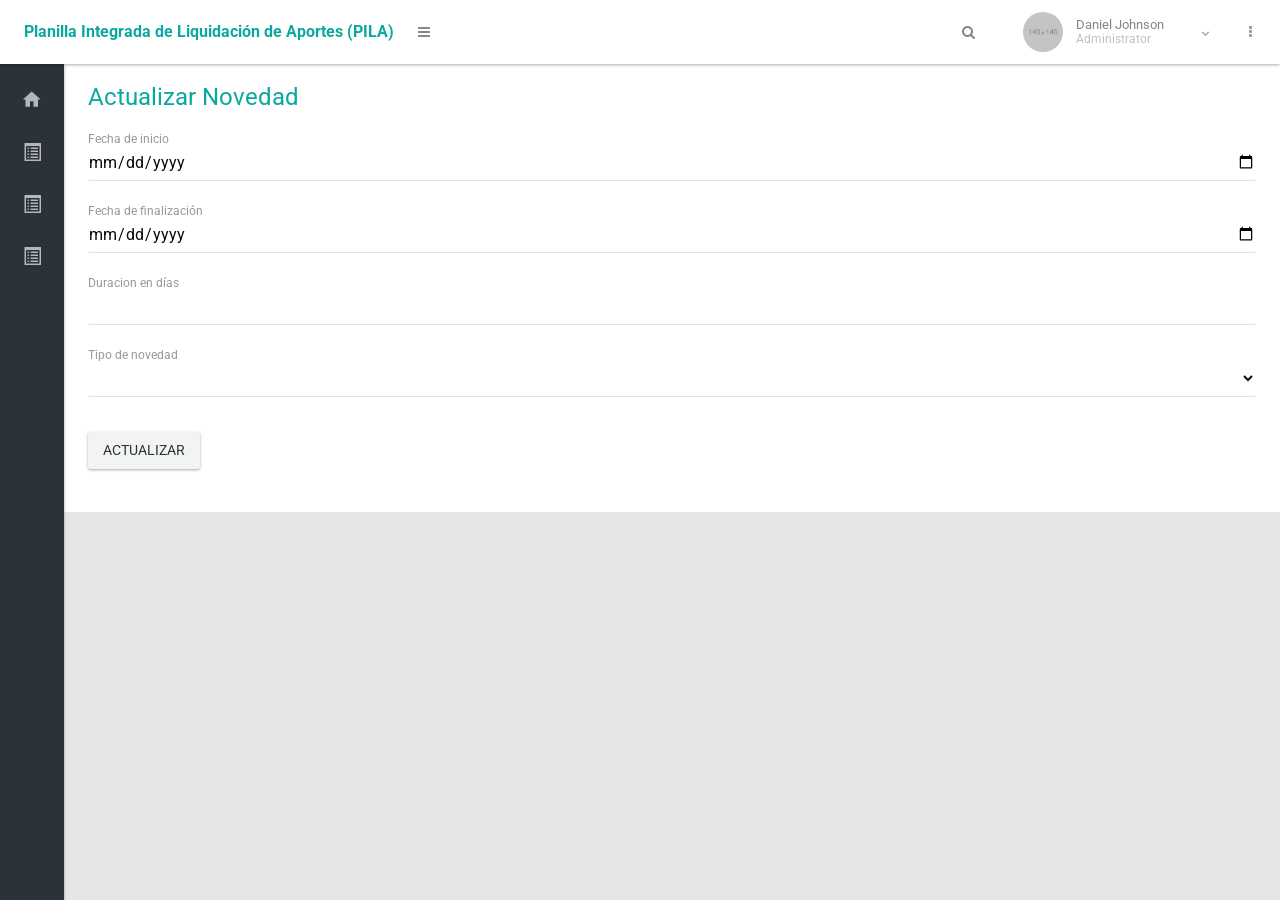
==== PilaAutomatitation/docs/html/aportante/actualizar-novedad.html @ 7c4def16 "novedades y pensionados" ====
<!DOCTYPE html>
<html lang="es">
	<head>
		<title>Planilla Integrada de Liquidación de Aportes (PILA)</title>

		<!-- BEGIN META -->
		<meta charset="utf-8">
		<meta name="viewport" content="width=device-width, initial-scale=1.0">
		<meta name="keywords" content="your,keywords">
		<meta name="description" content="Short explanation about this website">
		<!-- END META -->

		<!-- BEGIN STYLESHEETS -->
		<link href='http://fonts.googleapis.com/css?family=Roboto:300italic,400italic,300,400,500,700,900' rel='stylesheet' type='text/css'/>
		<link type="text/css" rel="stylesheet" href="../../assets/css/theme-default/bootstrap.css?1422792965" />
		<link type="text/css" rel="stylesheet" href="../../assets/css/theme-default/materialadmin.css?1425466319" />
		<link type="text/css" rel="stylesheet" href="../../assets/css/theme-default/font-awesome.min.css?1422529194" />
		<link type="text/css" rel="stylesheet" href="../../assets/css/theme-default/material-design-iconic-font.min.css?1421434286" />
		<link type="text/css" rel="stylesheet" href="../../assets/css/theme-default/libs/DataTables/jquery.dataTables.css?1423553989" />
		<link type="text/css" rel="stylesheet" href="../../assets/css/theme-default/libs/DataTables/extensions/dataTables.colVis.css?1423553990" />
		<link type="text/css" rel="stylesheet" href="../../assets/css/theme-default/libs/DataTables/extensions/dataTables.tableTools.css?1423553990" />
		<!-- END STYLESHEETS -->

		<!-- HTML5 shim and Respond.js IE8 support of HTML5 elements and media queries -->
		<!--[if lt IE 9]>
		<script type="text/javascript" src="../../assets/js/libs/utils/html5shiv.js?1403934957"></script>
		<script type="text/javascript" src="../../assets/js/libs/utils/respond.min.js?1403934956"></script>
		<![endif]-->
	</head>
	<body class="menubar-hoverable header-fixed ">

		<!-- BEGIN HEADER-->
		<header id="header" >
			<div class="headerbar">
				<!-- Brand and toggle get grouped for better mobile display -->
				<div class="headerbar-left">
					<ul class="header-nav header-nav-options">
						<li class="header-nav-brand" >
							<div class="brand-holder">
								<a href="../../../../html/dashboards/dashboard.html">
									<span class="text-lg text-bold text-primary">Planilla Integrada de Liquidación de Aportes (PILA)</span>
								</a>
							</div>
						</li>
						<li>
							<a class="btn btn-icon-toggle menubar-toggle" data-toggle="menubar" href="javascript:void(0);">
								<i class="fa fa-bars"></i>
							</a>
						</li>
					</ul>
				</div>
				<!-- Collect the nav links, forms, and other content for toggling -->
				<div class="headerbar-right">
					<ul class="header-nav header-nav-options">
						<li>
							<!-- Search form -->
							<form class="navbar-search" role="search">
								<div class="form-group">
									<input type="text" class="form-control" name="headerSearch" placeholder="Enter your keyword">
								</div>
								<button type="submit" class="btn btn-icon-toggle ink-reaction"><i class="fa fa-search"></i></button>
							</form>
						</li>
					</ul><!--end .header-nav-options -->
					<ul class="header-nav header-nav-profile">
						<li class="dropdown">
							<a href="javascript:void(0);" class="dropdown-toggle ink-reaction" data-toggle="dropdown">
								<img src="../../assets/img/avatar1.jpg?1403934956" alt="" />
								<span class="profile-info">
									Daniel Johnson
									<small>Administrator</small>
								</span>
							</a>
							<ul class="dropdown-menu animation-dock">
								<li><a href="../../html/pages/profile.html">Mi Perfil</a></li>
								<li class="divider"></li>
								<li><a href="../../html/pages/login.html"><i class="fa fa-fw fa-power-off text-danger"></i> Salir</a></li>
							</ul><!--end .dropdown-menu -->
						</li><!--end .dropdown -->
					</ul><!--end .header-nav-profile -->
					<ul class="header-nav header-nav-toggle">
						<li>
							<a class="btn btn-icon-toggle btn-default" href="#offcanvas-search" data-toggle="offcanvas" data-backdrop="false">
								<i class="fa fa-ellipsis-v"></i>
							</a>
						</li>
					</ul><!--end .header-nav-toggle -->
				</div><!--end #header-navbar-collapse -->
			</div>
		</header>
		<!-- END HEADER-->

		<!-- BEGIN BASE-->
		<div id="base">

			<!-- BEGIN OFFCANVAS LEFT -->
			<div class="offcanvas">
			</div><!--end .offcanvas-->
			<!-- END OFFCANVAS LEFT -->

			<!-- BEGIN CONTENT-->
			<div id="content">
				<section class="style-default-bright">
					<div class="section-header">
						<h2 class="text-primary">Actualizar Novedad</h2>
					</div>
					<div class="section-body">

						<form class="form">
							<div class="form-group">
								<input type="date" class="form-control" id="fechaInicio">
								<label for="regular1">Fecha de inicio</label>
							</div>
							<div class="form-group">
								<input type="date" class="form-control" id="fechaFin">
								<label for="regular1">Fecha de finalización</label>
							</div>
							<div class="form-group">
								<input type="number" class="form-control" id="duracion">
								<label for="regular1">Duracion en días</label>
							</div>
							<div class="form-group">
								<select id="select1" name="tipo" class="form-control">
									<option value="">&nbsp;</option>
									<option value="30">30</option>
									<option value="40">40</option>
									<option value="50">50</option>
									<option value="60">60</option>
									<option value="70">70</option>
								</select>
								<label for="select1">Tipo de novedad</label>
							</div>
							<div class="form-group">
								<button type="submit" class="btn btn-raised btn-default-light ink-reaction">Actualizar</button>
							</div>
						</form>

					</div><!--end .section-body -->
				</section>
			</div><!--end #content-->
			<!-- END CONTENT -->

			<!-- BEGIN MENUBAR-->
			<div id="menubar" class="menubar-inverse ">
				<div class="menubar-fixed-panel">
					<div>
						<a class="btn btn-icon-toggle btn-default menubar-toggle" data-toggle="menubar" href="javascript:void(0);">
							<i class="fa fa-bars"></i>
						</a>
					</div>
					<div class="expanded">
						<a href="../../html/dashboards/dashboard.html">
							<span class="text-lg text-bold text-primary ">Planilla Integrada de Liquidación de Aportes (PILA)</span>
						</a>
					</div>
				</div>
				<div id="menuLateral" class="menubar-scroll-panel">
					<!-- BEGIN MAIN MENU -->
					<ul id="main-menu" class="gui-controls">

						<!-- BEGIN INICIO -->
						<li>
							<a href="../../index.html" >
								<div class="gui-icon"><i class="md md-home"></i></div>
								<span class="title">Inicio</span>
							</a>
						</li><!--end /menu-li -->
						<!-- END INICIO -->

						<!-- BEGIN PENSIONADOS -->
						<li class="gui-folder">
							<a>
								<div class="gui-icon"><i class="glyphicon glyphicon-list-alt"></i></div>
								<span class="title">Pensionados</span>
							</a>
							<!--start submenu -->
							<ul>
								<li><a href="consultar-pensionado.html" ><span class="title">Consultar</span></a></li>
								<li><a href="crear-pensionado.html" ><span class="title">Crear</span></a></li>
							</ul><!--end /submenu -->
						</li><!--end /menu-li -->
						<!-- END PENSIONADOS -->

						<!-- BEGIN PENSIONADOS -->
						<li class="gui-folder">
							<a>
								<div class="gui-icon"><i class="glyphicon glyphicon-list-alt"></i></div>
								<span class="title">Novedades</span>
							</a>
							<!--start submenu -->
							<ul>
								<li><a href="consultar-novedades.html" ><span class="title">Consultar</span></a></li>
							</ul><!--end /submenu -->
						</li><!--end /menu-li -->
						<!-- END PENSIONADOS -->

						<!-- BEGIN SERVICIOS -->
						<li class="gui-folder">
							<a>
								<div class="gui-icon"><i class="glyphicon glyphicon-list-alt"></i></div>
								<span class="title">Pagar Servicios</span>
							</a>
							<!--start submenu -->
							<ul>
								<li><a href="pagar-servicios.html" ><span class="title">Pagar</span></a></li>
							</ul><!--end /submenu -->
						</li><!--end /menu-li -->
						<!-- END SERVICIOS -->

					</ul><!--end .main-menu -->
					<!-- END MAIN MENU -->

					<div class="menubar-foot-panel">
						<small class="no-linebreak hidden-folded">
							<span class="opacity-75">Copyright &copy; 2014</span> <strong>CodeCovers</strong>
						</small>
					</div>
				</div><!--end .menubar-scroll-panel-->
			</div><!--end #menubar-->
			<!-- END MENUBAR -->

			<!-- BEGIN OFFCANVAS RIGHT -->
			<div class="offcanvas">

				<!-- BEGIN OFFCANVAS SEARCH -->
				<div id="offcanvas-search" class="offcanvas-pane width-8">
					<div class="offcanvas-head">
						<header class="text-primary">Search</header>
						<div class="offcanvas-tools">
							<a class="btn btn-icon-toggle btn-default-light pull-right" data-dismiss="offcanvas">
								<i class="md md-close"></i>
							</a>
						</div>
					</div>
				</div><!--end .offcanvas-pane -->
				<!-- END OFFCANVAS SEARCH -->

			</div><!--end .offcanvas-->
			<!-- END OFFCANVAS RIGHT -->

		</div><!--end #base-->
		<!-- END BASE -->

		<!-- BEGIN JAVASCRIPT -->
		<script src="../../assets/js/libs/jquery/jquery-1.11.2.min.js"></script>
		<script src="../../assets/js/libs/jquery/jquery-migrate-1.2.1.min.js"></script>
		<script src="../../assets/js/libs/bootstrap/bootstrap.min.js"></script>
		<script src="../../assets/js/libs/spin.js/spin.min.js"></script>
		<script src="../../assets/js/libs/autosize/jquery.autosize.min.js"></script>
		<script src="../../assets/js/libs/DataTables/jquery.dataTables.min.js"></script>
		<script src="../../assets/js/libs/DataTables/extensions/ColVis/js/dataTables.colVis.min.js"></script>
		<script src="../../assets/js/libs/DataTables/extensions/TableTools/js/dataTables.tableTools.min.js"></script>
		<script src="../../assets/js/libs/nanoscroller/jquery.nanoscroller.min.js"></script>
		<script src="../../assets/js/core/source/App.js"></script>
		<script src="../../assets/js/core/source/AppNavigation.js"></script>
		<script src="../../assets/js/core/source/AppOffcanvas.js"></script>
		<script src="../../assets/js/core/source/AppCard.js"></script>
		<script src="../../assets/js/core/source/AppForm.js"></script>
		<script src="../../assets/js/core/source/AppNavSearch.js"></script>
		<script src="../../assets/js/core/source/AppVendor.js"></script>
		<script src="../../assets/js/core/demo/Demo.js"></script>
		<script src="../../assets/js/core/demo/DemoTableDynamic.js"></script>

		<script src="../../assets/js/app/util/config.js"></script>
		<script src="../../assets/js/app/util/loader.js"></script>
		<script src="../../assets/js/app/util/service.js"></script>
		<script src="../../assets/js/app/util/util.js"></script>
		<script src="../../assets/js/app/services/index.js"></script>
		<!-- END JAVASCRIPT -->

	</body>
</html>
---- PilaAutomatitation/docs/assets/css/theme-default/materialadmin.css ----
@-webkit-keyframes fadeIn {
  from {
    opacity: 0;
  }
  to {
    opacity: 1;
  }
}
@-moz-keyframes fadeIn {
  from {
    opacity: 0;
  }
  to {
    opacity: 1;
  }
}
@-o-keyframes fadeIn {
  from {
    opacity: 0;
  }
  to {
    opacity: 1;
  }
}
@-ms-keyframes fadeIn {
  from {
    opacity: 0;
  }
  to {
    opacity: 1;
  }
}
@keyframes fadeIn {
  from {
    opacity: 0;
  }
  to {
    opacity: 1;
  }
}
@-webkit-keyframes zoom-down {
  from {
    -webkit-transform-origin: top;
    -moz-transform-origin: top;
    -ms-transform-origin: top;
    transform-origin: top;
    -webkit-transform: scale(0, 0);
    -ms-transform: scale(0, 0);
    -o-transform: scale(0, 0);
    transform: scale(0, 0);
  }
  to {
    -webkit-transform: scale(1, 1);
    -ms-transform: scale(1, 1);
    -o-transform: scale(1, 1);
    transform: scale(1, 1);
  }
}
@-moz-keyframes zoom-down {
  from {
    -webkit-transform-origin: top;
    -moz-transform-origin: top;
    -ms-transform-origin: top;
    transform-origin: top;
    -webkit-transform: scale(0, 0);
    -ms-transform: scale(0, 0);
    -o-transform: scale(0, 0);
    transform: scale(0, 0);
  }
  to {
    -webkit-transform: scale(1, 1);
    -ms-transform: scale(1, 1);
    -o-transform: scale(1, 1);
    transform: scale(1, 1);
  }
}
@-o-keyframes zoom-down {
  from {
    -webkit-transform-origin: top;
    -moz-transform-origin: top;
    -ms-transform-origin: top;
    transform-origin: top;
    -webkit-transform: scale(0, 0);
    -ms-transform: scale(0, 0);
    -o-transform: scale(0, 0);
    transform: scale(0, 0);
  }
  to {
    -webkit-transform: scale(1, 1);
    -ms-transform: scale(1, 1);
    -o-transform: scale(1, 1);
    transform: scale(1, 1);
  }
}
@-ms-keyframes zoom-down {
  from {
    -webkit-transform-origin: top;
    -moz-transform-origin: top;
    -ms-transform-origin: top;
    transform-origin: top;
    -webkit-transform: scale(0, 0);
    -ms-transform: scale(0, 0);
    -o-transform: scale(0, 0);
    transform: scale(0, 0);
  }
  to {
    -webkit-transform: scale(1, 1);
    -ms-transform: scale(1, 1);
    -o-transform: scale(1, 1);
    transform: scale(1, 1);
  }
}
@keyframes zoom-down {
  from {
    -webkit-transform-origin: top;
    -moz-transform-origin: top;
    -ms-transform-origin: top;
    transform-origin: top;
    -webkit-transform: scale(0, 0);
    -ms-transform: scale(0, 0);
    -o-transform: scale(0, 0);
    transform: scale(0, 0);
  }
  to {
    -webkit-transform: scale(1, 1);
    -ms-transform: scale(1, 1);
    -o-transform: scale(1, 1);
    transform: scale(1, 1);
  }
}
@-webkit-keyframes zoom-up {
  from {
    -webkit-transform-origin: bottom;
    -moz-transform-origin: bottom;
    -ms-transform-origin: bottom;
    transform-origin: bottom;
    -webkit-transform: scale(0, 0);
    -ms-transform: scale(0, 0);
    -o-transform: scale(0, 0);
    transform: scale(0, 0);
  }
  to {
    -webkit-transform: scale(1, 1);
    -ms-transform: scale(1, 1);
    -o-transform: scale(1, 1);
    transform: scale(1, 1);
  }
}
@-moz-keyframes zoom-up {
  from {
    -webkit-transform-origin: bottom;
    -moz-transform-origin: bottom;
    -ms-transform-origin: bottom;
    transform-origin: bottom;
    -webkit-transform: scale(0, 0);
    -ms-transform: scale(0, 0);
    -o-transform: scale(0, 0);
    transform: scale(0, 0);
  }
  to {
    -webkit-transform: scale(1, 1);
    -ms-transform: scale(1, 1);
    -o-transform: scale(1, 1);
    transform: scale(1, 1);
  }
}
@-o-keyframes zoom-up {
  from {
    -webkit-transform-origin: bottom;
    -moz-transform-origin: bottom;
    -ms-transform-origin: bottom;
    transform-origin: bottom;
    -webkit-transform: scale(0, 0);
    -ms-transform: scale(0, 0);
    -o-transform: scale(0, 0);
    transform: scale(0, 0);
  }
  to {
    -webkit-transform: scale(1, 1);
    -ms-transform: scale(1, 1);
    -o-transform: scale(1, 1);
    transform: scale(1, 1);
  }
}
@-ms-keyframes zoom-up {
  from {
    -webkit-transform-origin: bottom;
    -moz-transform-origin: bottom;
    -ms-transform-origin: bottom;
    transform-origin: bottom;
    -webkit-transform: scale(0, 0);
    -ms-transform: scale(0, 0);
    -o-transform: scale(0, 0);
    transform: scale(0, 0);
  }
  to {
    -webkit-transform: scale(1, 1);
    -ms-transform: scale(1, 1);
    -o-transform: scale(1, 1);
    transform: scale(1, 1);
  }
}
@keyframes zoom-up {
  from {
    -webkit-transform-origin: bottom;
    -moz-transform-origin: bottom;
    -ms-transform-origin: bottom;
    transform-origin: bottom;
    -webkit-transform: scale(0, 0);
    -ms-transform: scale(0, 0);
    -o-transform: scale(0, 0);
    transform: scale(0, 0);
  }
  to {
    -webkit-transform: scale(1, 1);
    -ms-transform: scale(1, 1);
    -o-transform: scale(1, 1);
    transform: scale(1, 1);
  }
}
@-webkit-keyframes slide-right {
  from {
    -webkit-transform: translate(-20px, 0);
    -ms-transform: translate(-20px, 0);
    -o-transform: translate(-20px, 0);
    transform: translate(-20px, 0);
    opacity: 0;
  }
  to {
    -webkit-transform: translate(0, 0);
    -ms-transform: translate(0, 0);
    -o-transform: translate(0, 0);
    transform: translate(0, 0);
    opacity: 1;
  }
}
@-moz-keyframes slide-right {
  from {
    -webkit-transform: translate(-20px, 0);
    -ms-transform: translate(-20px, 0);
    -o-transform: translate(-20px, 0);
    transform: translate(-20px, 0);
    opacity: 0;
  }
  to {
    -webkit-transform: translate(0, 0);
    -ms-transform: translate(0, 0);
    -o-transform: translate(0, 0);
    transform: translate(0, 0);
    opacity: 1;
  }
}
@-o-keyframes slide-right {
  from {
    -webkit-transform: translate(-20px, 0);
    -ms-transform: translate(-20px, 0);
    -o-transform: translate(-20px, 0);
    transform: translate(-20px, 0);
    opacity: 0;
  }
  to {
    -webkit-transform: translate(0, 0);
    -ms-transform: translate(0, 0);
    -o-transform: translate(0, 0);
    transform: translate(0, 0);
    opacity: 1;
  }
}
@-ms-keyframes slide-right {
  from {
    -webkit-transform: translate(-20px, 0);
    -ms-transform: translate(-20px, 0);
    -o-transform: translate(-20px, 0);
    transform: translate(-20px, 0);
    opacity: 0;
  }
  to {
    -webkit-transform: translate(0, 0);
    -ms-transform: translate(0, 0);
    -o-transform: translate(0, 0);
    transform: translate(0, 0);
    opacity: 1;
  }
}
@keyframes slide-right {
  from {
    -webkit-transform: translate(-20px, 0);
    -ms-transform: translate(-20px, 0);
    -o-transform: translate(-20px, 0);
    transform: translate(-20px, 0);
    opacity: 0;
  }
  to {
    -webkit-transform: translate(0, 0);
    -ms-transform: translate(0, 0);
    -o-transform: translate(0, 0);
    transform: translate(0, 0);
    opacity: 1;
  }
}
@-webkit-keyframes slide-left {
  from {
    -webkit-transform: translate(20px, 0);
    -ms-transform: translate(20px, 0);
    -o-transform: translate(20px, 0);
    transform: translate(20px, 0);
    opacity: 0;
  }
  to {
    -webkit-transform: translate(0, 0);
    -ms-transform: translate(0, 0);
    -o-transform: translate(0, 0);
    transform: translate(0, 0);
    opacity: 1;
  }
}
@-moz-keyframes slide-left {
  from {
    -webkit-transform: translate(20px, 0);
    -ms-transform: translate(20px, 0);
    -o-transform: translate(20px, 0);
    transform: translate(20px, 0);
    opacity: 0;
  }
  to {
    -webkit-transform: translate(0, 0);
    -ms-transform: translate(0, 0);
    -o-transform: translate(0, 0);
    transform: translate(0, 0);
    opacity: 1;
  }
}
@-o-keyframes slide-left {
  from {
    -webkit-transform: translate(20px, 0);
    -ms-transform: translate(20px, 0);
    -o-transform: translate(20px, 0);
    transform: translate(20px, 0);
    opacity: 0;
  }
  to {
    -webkit-transform: translate(0, 0);
    -ms-transform: translate(0, 0);
    -o-transform: translate(0, 0);
    transform: translate(0, 0);
    opacity: 1;
  }
}
@-ms-keyframes slide-left {
  from {
    -webkit-transform: translate(20px, 0);
    -ms-transform: translate(20px, 0);
    -o-transform: translate(20px, 0);
    transform: translate(20px, 0);
    opacity: 0;
  }
  to {
    -webkit-transform: translate(0, 0);
    -ms-transform: translate(0, 0);
    -o-transform: translate(0, 0);
    transform: translate(0, 0);
    opacity: 1;
  }
}
@keyframes slide-left {
  from {
    -webkit-transform: translate(20px, 0);
    -ms-transform: translate(20px, 0);
    -o-transform: translate(20px, 0);
    transform: translate(20px, 0);
    opacity: 0;
  }
  to {
    -webkit-transform: translate(0, 0);
    -ms-transform: translate(0, 0);
    -o-transform: translate(0, 0);
    transform: translate(0, 0);
    opacity: 1;
  }
}
@-webkit-keyframes slide-down {
  from {
    -webkit-transform: translate(0, -20px);
    -ms-transform: translate(0, -20px);
    -o-transform: translate(0, -20px);
    transform: translate(0, -20px);
    opacity: 0;
  }
  to {
    -webkit-transform: translate(0, 0);
    -ms-transform: translate(0, 0);
    -o-transform: translate(0, 0);
    transform: translate(0, 0);
    opacity: 1;
  }
}
@-moz-keyframes slide-down {
  from {
    -webkit-transform: translate(0, -20px);
    -ms-transform: translate(0, -20px);
    -o-transform: translate(0, -20px);
    transform: translate(0, -20px);
    opacity: 0;
  }
  to {
    -webkit-transform: translate(0, 0);
    -ms-transform: translate(0, 0);
    -o-transform: translate(0, 0);
    transform: translate(0, 0);
    opacity: 1;
  }
}
@-o-keyframes slide-down {
  from {
    -webkit-transform: translate(0, -20px);
    -ms-transform: translate(0, -20px);
    -o-transform: translate(0, -20px);
    transform: translate(0, -20px);
    opacity: 0;
  }
  to {
    -webkit-transform: translate(0, 0);
    -ms-transform: translate(0, 0);
    -o-transform: translate(0, 0);
    transform: translate(0, 0);
    opacity: 1;
  }
}
@-ms-keyframes slide-down {
  from {
    -webkit-transform: translate(0, -20px);
    -ms-transform: translate(0, -20px);
    -o-transform: translate(0, -20px);
    transform: translate(0, -20px);
    opacity: 0;
  }
  to {
    -webkit-transform: translate(0, 0);
    -ms-transform: translate(0, 0);
    -o-transform: translate(0, 0);
    transform: translate(0, 0);
    opacity: 1;
  }
}
@keyframes slide-down {
  from {
    -webkit-transform: translate(0, -20px);
    -ms-transform: translate(0, -20px);
    -o-transform: translate(0, -20px);
    transform: translate(0, -20px);
    opacity: 0;
  }
  to {
    -webkit-transform: translate(0, 0);
    -ms-transform: translate(0, 0);
    -o-transform: translate(0, 0);
    transform: translate(0, 0);
    opacity: 1;
  }
}
@-webkit-keyframes slide-up {
  from {
    -webkit-transform: translate(0, 20px);
    -ms-transform: translate(0, 20px);
    -o-transform: translate(0, 20px);
    transform: translate(0, 20px);
    opacity: 0;
  }
  to {
    -webkit-transform: translate(0, 0);
    -ms-transform: translate(0, 0);
    -o-transform: translate(0, 0);
    transform: translate(0, 0);
    opacity: 1;
  }
}
@-moz-keyframes slide-up {
  from {
    -webkit-transform: translate(0, 20px);
    -ms-transform: translate(0, 20px);
    -o-transform: translate(0, 20px);
    transform: translate(0, 20px);
    opacity: 0;
  }
  to {
    -webkit-transform: translate(0, 0);
    -ms-transform: translate(0, 0);
    -o-transform: translate(0, 0);
    transform: translate(0, 0);
    opacity: 1;
  }
}
@-o-keyframes slide-up {
  from {
    -webkit-transform: translate(0, 20px);
    -ms-transform: translate(0, 20px);
    -o-transform: translate(0, 20px);
    transform: translate(0, 20px);
    opacity: 0;
  }
  to {
    -webkit-transform: translate(0, 0);
    -ms-transform: translate(0, 0);
    -o-transform: translate(0, 0);
    transform: translate(0, 0);
    opacity: 1;
  }
}
@-ms-keyframes slide-up {
  from {
    -webkit-transform: translate(0, 20px);
    -ms-transform: translate(0, 20px);
    -o-transform: translate(0, 20px);
    transform: translate(0, 20px);
    opacity: 0;
  }
  to {
    -webkit-transform: translate(0, 0);
    -ms-transform: translate(0, 0);
    -o-transform: translate(0, 0);
    transform: translate(0, 0);
    opacity: 1;
  }
}
@keyframes slide-up {
  from {
    -webkit-transform: translate(0, 20px);
    -ms-transform: translate(0, 20px);
    -o-transform: translate(0, 20px);
    transform: translate(0, 20px);
    opacity: 0;
  }
  to {
    -webkit-transform: translate(0, 0);
    -ms-transform: translate(0, 0);
    -o-transform: translate(0, 0);
    transform: translate(0, 0);
    opacity: 1;
  }
}
html,
body,
.full-height {
  height: 100%;
}
body {
  background: #e5e6e6;
  background-size: 100% 100%;
  color: #313534;
  -ms-overflow-style: scrollbar;
}
.container {
  padding: 0;
}
a {
  color: inherit;
  text-decoration: none;
}
a:hover,
a:focus {
  color: inherit;
}
hr {
  border-top-color: rgba(12, 12, 12, 0.12);
}
hr.ruler-lg {
  margin: 8px 0;
}
hr.ruler-xl {
  margin: 24px 0;
}
hr.ruler-xxl {
  margin: 56px 0;
}
.img-backdrop {
  position: absolute;
  left: 0;
  right: 0;
  top: 0;
  bottom: 0;
  background-repeat: no-repeat;
  background-size: cover;
  background-position: center;
}
.img-backdrop img {
  display: block;
  min-width: 100%;
  min-height: 100%;
  height: auto;
}
.img-rounded {
  border-radius: 4px;
}
.doc-section {
  margin-bottom: 80px;
}
.doc-section.doc-lead {
  margin-bottom: 20px;
}
.doc-section h3 {
  margin-top: 20px;
}
.doc-section h4 {
  margin-top: 17px;
}
.doc-section h5 {
  margin-top: 15px;
}
.fuelphp-dump {
  position: fixed;
  z-index: 999;
  right: 0;
  bottom: 0;
}
.hbox-sm,
.hbox-md,
.hbox-lg {
  padding: 0;
}
.hbox-sm .hbox-column,
.hbox-md .hbox-column,
.hbox-lg .hbox-column {
  display: block;
  vertical-align: top;
}
.hbox-sm .hbox-column.v-top,
.hbox-md .hbox-column.v-top,
.hbox-lg .hbox-column.v-top {
  vertical-align: top;
}
.hbox-sm .hbox-column.v-middle,
.hbox-md .hbox-column.v-middle,
.hbox-lg .hbox-column.v-middle {
  vertical-align: middle;
}
.hbox-sm .hbox-column.v-bottom,
.hbox-md .hbox-column.v-bottom,
.hbox-lg .hbox-column.v-bottom {
  vertical-align: bottom;
}
.hbox-xs {
  display: table;
  table-layout: fixed;
  padding: 0;
}
.hbox-xs .hbox-column {
  display: table-cell;
}
@media (min-width: 769px) {
  .hbox-sm {
    display: table;
    table-layout: fixed;
  }
  .hbox-sm .hbox-column {
    float: none;
    display: table-cell;
  }
}
@media (min-width: 992px) {
  .hbox-md {
    float: none;
    display: table;
    table-layout: fixed;
  }
  .hbox-md .hbox-column {
    float: none;
    display: table-cell;
  }
}
@media (min-width: 1200px) {
  .hbox-lg {
    display: table;
    table-layout: fixed;
  }
  .hbox-lg .hbox-column {
    float: none;
    display: table-cell;
  }
}
.v-top,
.v-inline-top {
  float: none!important;
  display: table-cell;
  vertical-align: top;
}
.v-middle,
.v-inline-middle {
  float: none!important;
  display: table-cell;
  vertical-align: middle;
}
.v-bottom,
.v-inline-bottom {
  float: none!important;
  display: table-cell;
  vertical-align: bottom;
}
.v-inline-top,
.v-inline-middle,
.v-inline-bottom {
  display: inline-block;
}
.card-tiles .hbox-column {
  padding: 20px;
}
.text-light {
  font-weight: 300;
}
.text-normal {
  font-weight: 400;
}
.text-medium,
strong {
  font-weight: 500;
}
.text-bold {
  font-weight: 700;
}
.text-ultra-bold {
  font-weight: 900;
}
h1 > strong,
h2 > strong,
h3 > strong,
h4 > strong,
h5 > strong,
h6 > strong {
  font-weight: 700;
}
h3,
h4,
h5,
h6 {
  font-weight: 500;
}
.text-display-lines {
  line-height: 1.1;
}
.text-display-lines span,
.text-display-lines p,
.text-display-lines h1,
.text-display-lines h2,
.text-display-lines h3,
.text-display-lines h4,
.text-display-lines h5,
.text-display-lines h6 {
  position: relative;
}
.text-display-lines span:before,
.text-display-lines p:before,
.text-display-lines h1:before,
.text-display-lines h2:before,
.text-display-lines h3:before,
.text-display-lines h4:before,
.text-display-lines h5:before,
.text-display-lines h6:before,
.text-display-lines span:after,
.text-display-lines p:after,
.text-display-lines h1:after,
.text-display-lines h2:after,
.text-display-lines h3:after,
.text-display-lines h4:after,
.text-display-lines h5:after,
.text-display-lines h6:after {
  content: '';
  position: absolute;
  display: block;
  height: 1px;
  width: 100%;
  background: #ff00cc;
}
.text-display-lines span:before,
.text-display-lines p:before,
.text-display-lines h1:before,
.text-display-lines h2:before,
.text-display-lines h3:before,
.text-display-lines h4:before,
.text-display-lines h5:before,
.text-display-lines h6:before {
  top: 0;
}
.text-display-lines span:after,
.text-display-lines p:after,
.text-display-lines h1:after,
.text-display-lines h2:after,
.text-display-lines h3:after,
.text-display-lines h4:after,
.text-display-lines h5:after,
.text-display-lines h6:after {
  bottom: 0;
}
.text-xs {
  font-size: 75%;
}
.text-sm {
  font-size: 85%;
}
.text-lg {
  font-size: 125%;
}
.text-xl {
  font-size: 180%;
}
.text-xxl {
  font-size: 225%;
}
.text-xxxl {
  font-size: 330%;
}
.text-xxxxl {
  font-size: 500%;
}
p {
  letter-spacing: 0.1px;
}
.text-columns-2 {
  -webkit-column-count: 2;
  -moz-column-count: 2;
  column-count: 2;
  -webkit-column-gap: 24px;
  -moz-column-gap: 24px;
  column-gap: 24px;
}
.text-columns-3 {
  -webkit-column-count: 3;
  -moz-column-count: 3;
  column-count: 3;
  -webkit-column-gap: 24px;
  -moz-column-gap: 24px;
  column-gap: 24px;
}
.text-columns-4 {
  -webkit-column-count: 4;
  -moz-column-count: 4;
  column-count: 4;
  -webkit-column-gap: 24px;
  -moz-column-gap: 24px;
  column-gap: 24px;
}
.text-columns-sm {
  -webkit-column-count: 4;
  -moz-column-count: 4;
  column-count: 4;
  -webkit-column-gap: 24px;
  -moz-column-gap: 24px;
  column-gap: 24px;
}
.text-columns {
  -webkit-column-count: 3;
  -moz-column-count: 3;
  column-count: 3;
  -webkit-column-gap: 24px;
  -moz-column-gap: 24px;
  column-gap: 24px;
}
.text-columns-lg {
  -webkit-column-count: 2;
  -moz-column-count: 2;
  column-count: 2;
  -webkit-column-gap: 24px;
  -moz-column-gap: 24px;
  column-gap: 24px;
}
@media (max-width: 992px) {
  .text-columns-sm {
    -webkit-column-count: 3;
    -moz-column-count: 3;
    column-count: 3;
    -webkit-column-gap: 24px;
    -moz-column-gap: 24px;
    column-gap: 24px;
  }
  .text-columns {
    -webkit-column-count: 2;
    -moz-column-count: 2;
    column-count: 2;
    -webkit-column-gap: 24px;
    -moz-column-gap: 24px;
    column-gap: 24px;
  }
  .text-columns-lg {
    -webkit-column-count: 1;
    -moz-column-count: 1;
    column-count: 1;
    -webkit-column-gap: 24px;
    -moz-column-gap: 24px;
    column-gap: 24px;
  }
}
@media (max-width: 769px) {
  .text-columns-sm {
    -webkit-column-count: 2;
    -moz-column-count: 2;
    column-count: 2;
    -webkit-column-gap: 24px;
    -moz-column-gap: 24px;
    column-gap: 24px;
  }
  .text-columns {
    -webkit-column-count: 1;
    -moz-column-count: 1;
    column-count: 1;
    -webkit-column-gap: 24px;
    -moz-column-gap: 24px;
    column-gap: 24px;
  }
  .text-columns-lg {
    -webkit-column-count: 1;
    -moz-column-count: 1;
    column-count: 1;
    -webkit-column-gap: 24px;
    -moz-column-gap: 24px;
    column-gap: 24px;
  }
}
@media (max-width: 480px) {
  .text-columns-sm {
    -webkit-column-count: 1;
    -moz-column-count: 1;
    column-count: 1;
    -webkit-column-gap: 24px;
    -moz-column-gap: 24px;
    column-gap: 24px;
  }
  .text-columns {
    -webkit-column-count: 1;
    -moz-column-count: 1;
    column-count: 1;
    -webkit-column-gap: 24px;
    -moz-column-gap: 24px;
    column-gap: 24px;
  }
  .text-columns-lg {
    -webkit-column-count: 1;
    -moz-column-count: 1;
    column-count: 1;
    -webkit-column-gap: 24px;
    -moz-column-gap: 24px;
    column-gap: 24px;
  }
}
.line-height-normal {
  line-height: 1.846153846;
}
.line-height-lg {
  line-height: 2.146153846;
}
.line-height-xl {
  line-height: 2.396153846;
}
.line-height-xxl {
  line-height: 2.746153846;
}
.text-caption {
  display: block;
  margin-bottom: 29px;
  font-size: 12px;
}
.card ~ .text-caption,
.panel-group ~ .text-caption {
  margin-top: -15px;
}
.no-linebreak {
  white-space: nowrap;
}
.text-shadow {
  text-shadow: 0 1px 2px #000000;
}
blockquote small {
  color: inherit;
  opacity: .7;
}
article img.pull-right,
p img.pull-right {
  margin-left: 10px;
  margin-bottom: 2px;
}
article img.pull-left,
p img.pull-left {
  margin-right: 10px;
  margin-bottom: 2px;
}
ul,
ol {
  padding-left: 16px;
}
ul.list-divided li,
ol.list-divided li {
  margin-top: 16px;
}
ul.list-divided li:first-child,
ol.list-divided li:first-child {
  margin-top: 0;
}
ol {
  list-style-position: inside;
  padding-left: 0;
}
.page-header {
  border-bottom-color: rgba(0, 0, 0, 0.3);
}
.page-header.no-border {
  border: none;
  margin-bottom: 10px;
  padding-bottom: 0;
}
.text-divider {
  display: table;
  width: 100%;
  margin: 13px 0 20px 0;
  opacity: 0.5;
}
.text-divider span {
  display: table-cell;
  padding: 0 10px;
  position: relative;
  bottom: -7px;
  white-space: nowrap;
}
.text-divider:before,
.text-divider:after {
  content: '';
  width: 50%;
  display: table-cell;
  border-bottom: 1px solid rgba(12, 12, 12, 0.3);
}
.dl-horizontal.dl-icon dd {
  margin-bottom: 15px;
}
@media (min-width: 769px) {
  .dl-horizontal.dl-icon dt {
    width: 30px;
    text-align: left;
    padding-top: 5px;
  }
  .dl-horizontal.dl-icon dd {
    margin-left: 35px;
  }
}
.dl-horizontal dd.full-width {
  margin-left: 0;
}
.text-default-bright {
  color: #ffffff;
}
a.text-default-bright:hover {
  color: #e6e6e6;
}
.text-default-light {
  color: #969c9c;
}
a.text-default-light:hover {
  color: #7c8383;
}
.text-default {
  color: #313534;
}
a.text-default:hover {
  color: #191a1a;
}
.text-default-dark {
  color: #20252b;
}
a.text-default-dark:hover {
  color: #0a0c0e;
}
.text-primary-bright {
  color: #caf0ee;
}
a.text-primary-bright:hover {
  color: #a2e5e1;
}
.text-primary-light {
  color: #7dd8d2;
}
a.text-primary-light:hover {
  color: #56cdc5;
}
.text-primary {
  color: #0aa89e;
}
a.text-primary:hover {
  color: #077871;
}
.text-primary-dark {
  color: #066265;
}
a.text-primary-dark:hover {
  color: #033334;
}
.text-accent-bright {
  color: #e9c9ef;
}
a.text-accent-bright:hover {
  color: #d9a1e3;
}
.text-accent-light {
  color: #c77bd4;
}
a.text-accent-light:hover {
  color: #b755c8;
}
.text-accent {
  color: #9c27b0;
}
a.text-accent:hover {
  color: #771e86;
}
.text-accent-dark {
  color: #681a7f;
}
a.text-accent-dark:hover {
  color: #461155;
}
.text-info {
  color: #2196f3;
}
a.text-info:hover {
  color: #0c7cd5;
}
.text-warning {
  color: #ff9800;
}
a.text-warning:hover {
  color: #cc7a00;
}
.text-danger {
  color: #f44336;
}
a.text-danger:hover {
  color: #ea1c0d;
}
.text-success {
  color: #4caf50;
}
a.text-success:hover {
  color: #3d8b40;
}
#base {
  overflow: hidden;
  padding-left: 64px;
  width: 100%;
  min-height: 100%;
}
#base > .backdrop {
  position: fixed;
  z-index: 1031;
  left: 0;
  right: 0;
  top: 0;
  bottom: 0;
  display: block;
  background-color: rgba(12, 12, 12, 0.33);
}
#base.hide-backdrop > .backdrop {
  display: none;
  position: relative;
}
#content {
  position: relative;
  width: 100%;
  left: 0;
  padding-top: 64px;
}
@media (min-width: 1200px) {
  .menubar-pin #base {
    padding-left: 240px;
  }
}
@media (min-width: 769px) {
  .full-content #base,
  .full-content #content {
    height: 100%;
  }
}
@media (max-width: 768px) {
  #base {
    padding-left: 0;
    padding-right: 0;
  }
}
#header {
  position: absolute;
  left: 0;
  right: 0;
  height: 64px;
  z-index: 1005;
  background: #ffffff;
  color: rgba(49, 53, 52, 0.6);
  -webkit-box-shadow: 0 1px 3px 0 rgba(0, 0, 0, 0.33);
  box-shadow: 0 1px 3px 0 rgba(0, 0, 0, 0.33);
}
.header-fixed #header {
  position: fixed;
}
.no-sidebar #header {
  right: 12px;
}
.headerbar {
  position: relative;
  min-height: 64px;
}
.headerbar:before,
.headerbar:after {
  content: " ";
  display: table;
}
.headerbar:after {
  clear: both;
}
.headerbar .navbar-devider {
  display: block;
  width: 20px;
  height: 5px;
}
.headerbar-left {
  position: absolute;
}
.headerbar-left a {
  float: left;
}
.headerbar-left .header-nav {
  margin-left: 24px;
}
.headerbar-right {
  float: right;
}
.headerbar-right .header-nav {
  display: inline-block;
  float: left;
}
.headerbar-right .dropdown-menu {
  left: auto;
  right: 0;
}
.headerbar-right .header-nav-toggle {
  margin-left: 0;
}
.header-nav {
  margin: 0 12px;
  padding-left: 0;
  list-style: none;
}
.header-nav > li {
  position: relative;
  display: block;
  padding: 14px 0 14px 12px;
  float: left;
}
.header-nav > li:first-child {
  padding-left: 0;
}
.header-nav > li > a {
  position: relative;
  display: block;
}
.header-nav > li > a:hover,
.header-nav > li > a:focus {
  text-decoration: none;
  background-color: rgba(12, 12, 12, 0.07);
}
.header-nav > li.disabled > a {
  color: #969c9c;
}
.header-nav > li.disabled > a:hover,
.header-nav > li.disabled > a:focus {
  color: #969c9c;
  text-decoration: none;
  background-color: transparent;
  cursor: not-allowed;
}
.header-nav .open > a,
.header-nav .open > a:hover,
.header-nav .open > a:focus {
  background-color: #e5e6e6;
  border-color: #0aa89e;
}
.header-nav > li > a > img {
  max-width: none;
}
.header-nav .btn-icon-toggle:hover {
  background-color: rgba(12, 12, 12, 0.07);
}
.header-nav .navbar-search {
  float: right;
}
.header-nav .header-nav-brand {
  display: inline-table;
  padding: 0;
  height: 64px;
}
.header-nav .header-nav-brand .brand-holder {
  display: table-cell;
  vertical-align: middle;
}
.header-nav .header-nav-brand a {
  text-decoration: none;
}
.header-nav .header-nav-brand img {
  max-height: 48px;
}
.header-nav-profile .dropdown {
  padding: 0;
}
.header-nav-profile .dropdown > a {
  position: relative;
  min-height: 64px;
  min-width: 210px;
  padding: 12px;
  border-left: 1px solid transparent;
  border-right: 1px solid transparent;
}
.header-nav-profile .dropdown > a:after {
  content: "\f107";
  position: absolute;
  *margin-right: .3em;
  right: 10px;
  top: 22px;
  font-family: FontAwesome;
  font-weight: normal;
  font-style: normal;
  text-decoration: inherit;
  -webkit-font-smoothing: antialiased;
}
.header-nav-profile .dropdown > a .ink {
  background-color: rgba(83, 88, 88, 0.15);
}
.header-nav-profile .dropdown img {
  width: 40px;
  height: 40px;
  border-radius: 40px;
}
.header-nav-profile .dropdown .profile-info {
  display: inline-block;
  vertical-align: middle;
  padding: 0 20px 0 10px;
  line-height: 15px;
}
.header-nav-profile .dropdown .profile-info small {
  display: block;
  opacity: 0.5;
}
.header-nav-profile .dropdown .dropdown-menu {
  min-width: 100%;
}
.header-nav-profile .dropdown.open {
  color: #313534;
}
.header-nav-profile .dropdown.open > a {
  margin-top: 6px;
  padding: 6px 12px 12px 12px;
  min-height: 58px;
  background-color: #ffffff;
  border-color: rgba(255, 255, 255, 0.9);
  -webkit-box-shadow: 0 1px 3px 0 rgba(0, 0, 0, 0.33);
  box-shadow: 0 1px 3px 0 rgba(0, 0, 0, 0.33);
}
.header-nav-profile .dropdown.open > a:after {
  top: 16px;
  -webkit-transform: rotate(180deg);
  -ms-transform: rotate(180deg);
  -o-transform: rotate(180deg);
  transform: rotate(180deg);
}
.header-nav-profile .dropdown.open .dropdown-menu {
  margin-top: -1px;
  border-top: none;
}
.header-nav-options .dropdown > a .badge {
  position: absolute;
  font-size: 10px;
  top: -1px;
  right: 4px;
}
.header-nav-options .dropdown .dropdown-menu {
  top: 14px;
}
@media (min-width: 1200px) {
  .menubar-first.menubar-pin .header-nav .header-nav-brand {
    display: none;
  }
  .menubar-first.menubar-pin #header {
    left: 240px;
  }
}
@media (min-width: 769px) {
  .menubar-first #header .menubar-toggle {
    display: none;
  }
  .menubar-first #header {
    left: 64px;
  }
}
@media (max-width: 768px) {
  #header {
    position: relative;
  }
  .header-fixed #header {
    position: relative;
  }
  .header-fixed #header:before {
    content: '';
    z-index: 0;
    position: fixed;
    top: 0;
    display: block;
    width: 100%;
    height: 64px;
    -webkit-box-shadow: 0 1px 3px 0 rgba(0, 0, 0, 0.33);
    box-shadow: 0 1px 3px 0 rgba(0, 0, 0, 0.33);
  }
  .headerbar-left {
    z-index: 1011;
    left: 0;
    right: 0;
    height: 64px;
    background: #ffffff;
    border-bottom: 1px solid #e5e6e6;
  }
  .header-fixed .headerbar-left {
    position: fixed;
  }
  .headerbar-right {
    position: absolute;
    left: 0;
    right: 0;
    min-height: 64px;
    top: 64px;
    float: none !important;
    background: #ffffff;
    -webkit-box-shadow: 0 1px 3px 0 rgba(0, 0, 0, 0.33);
    box-shadow: 0 1px 3px 0 rgba(0, 0, 0, 0.33);
  }
  .headerbar-right .header-nav-options {
    margin-right: 12px;
    float: right;
  }
  .headerbar-right .header-nav-profile {
    position: absolute;
    float: left;
  }
  .headerbar-right .header-nav-toggle {
    position: absolute;
    z-index: 1012;
    top: -64px;
    right: 0;
  }
  .header-fixed .headerbar-right .header-nav-toggle {
    position: fixed;
    top: 0;
  }
  .headerbar-left .header-nav {
    margin-left: 12px;
  }
  .header-nav-profile .dropdown img {
    width: 0px;
    opacity: 0;
  }
  .header-nav-profile .dropdown .profile-info {
    padding-left: 0;
    padding-right: 30px;
  }
  .navbar-search {
    position: relative;
    z-index: 1;
  }
  .navbar-search.expanded .form-group {
    max-width: 100%;
    width: 480px;
  }
}
#header.header-inverse {
  background: #242a31;
  color: rgba(255, 255, 255, 0.6);
}
.header-inverse .header-nav .btn-icon-toggle:hover {
  background-color: rgba(255, 255, 255, 0.15);
}
@media (max-width: 768px) {
  .header-inverse .headerbar-left {
    background: #242a31;
    border-bottom-color: rgba(255, 255, 255, 0.15);
  }
  .header-inverse .headerbar-right {
    background: #242a31;
  }
}
#menubar {
  position: fixed;
  z-index: 1004;
  left: 0;
  top: 64px;
  bottom: 0;
  width: 64px;
  color: rgba(12, 12, 12, 0.85);
}
.menubar-first #menubar {
  z-index: 1006;
}
#menubar:before {
  content: '';
  position: absolute;
  left: 0;
  top: 0;
  bottom: 0;
  width: 100%;
  background: #f2f3f3;
  -webkit-box-shadow: 0 1px 3px 0 rgba(0, 0, 0, 0.33);
  box-shadow: 0 1px 3px 0 rgba(0, 0, 0, 0.33);
}
#menubar .nano:focus,
#menubar .nano-content:focus {
  outline: none;
}
#menubar .nano-pane {
  z-index: 2;
  width: 5px;
  background: transparent;
}
#menubar .nano-slider {
  background: rgba(12, 12, 12, 0.2);
}
#menubar .menubar-scroll-panel {
  position: relative;
  padding-top: 16px;
  z-index: 2;
  min-height: 100%;
}
#menubar .menubar-foot-panel {
  position: absolute;
  left: 0;
  bottom: 0;
  width: 100%;
  border-top: 1px solid rgba(12, 12, 12, 0.07);
  padding: 16px;
}
.menubar-visible #menubar {
  width: 240px;
}
#menubar.animate {
  -webkit-transition: width 0.5s cubic-bezier(0.15, 0.99, 0.18, 1.01);
  -o-transition: width 0.5s cubic-bezier(0.15, 0.99, 0.18, 1.01);
  transition: width 0.5s cubic-bezier(0.15, 0.99, 0.18, 1.01);
}
body:not(.header-fixed) #menubar,
.menubar-first #menubar {
  top: 0;
}
.menubar-fixed-panel {
  position: relative;
  display: inline-table;
  width: 100%;
  height: 64px;
  z-index: 10;
  border-bottom: 1px solid rgba(12, 12, 12, 0.07);
}
.menubar-fixed-panel > div {
  display: table-cell;
  vertical-align: middle;
  padding: 0 0 0 12px;
}
.menubar-fixed-panel > div:first-child {
  max-width: 26px;
}
.menubar-fixed-panel a {
  text-decoration: none;
}
.menubar-fixed-panel img {
  max-height: 48px;
}
.menubar-fixed-panel .expanded {
  display: none;
}
.menubar-visible .menubar-fixed-panel .expanded,
.menubar-pin .menubar-fixed-panel .expanded {
  display: table-cell;
}
body:not(.menubar-first) .menubar-fixed-panel {
  display: none;
}
#menubar.menubar-inverse {
  color: rgba(255, 255, 255, 0.55);
}
#menubar.menubar-inverse:before {
  background: #2b323a;
}
#menubar.menubar-inverse .nano-slider {
  background: rgba(255, 255, 255, 0.4);
}
.hidden-folded {
  display: none;
}
.menubar-visible .hidden-folded {
  display: inherit;
}
@media (min-width: 1200px) {
  .menubar-pin #menubar {
    width: 240px;
  }
  .menubar-pin .brand-holder {
    display: table-cell;
  }
  .menubar-pin .hidden-folded {
    display: inherit;
  }
}
@media (max-width: 768px) {
  #menubar {
    width: 240px;
    z-index: 1013;
    -webkit-transform: translate(-250px, 0);
    -ms-transform: translate(-250px, 0);
    -o-transform: translate(-250px, 0);
    transform: translate(-250px, 0);
    -webkit-transition: -webkit-transform 0.5s ease-in;
    -moz-transition: -moz-transform 0.5s ease-in;
    -o-transition: -o-transform 0.5s ease-in;
    transition: transform 0.5s ease-in;
  }
  .menubar-visible #menubar {
    -webkit-transform: translate(0, 0);
    -ms-transform: translate(0, 0);
    -o-transform: translate(0, 0);
    transform: translate(0, 0);
    -webkit-transition: -webkit-transform 0.5s cubic-bezier(0.15, 0.99, 0.18, 1.01);
    -moz-transition: -moz-transform 0.5s cubic-bezier(0.15, 0.99, 0.18, 1.01);
    -o-transition: -o-transform 0.5s cubic-bezier(0.15, 0.99, 0.18, 1.01);
    transition: transform 0.5s cubic-bezier(0.15, 0.99, 0.18, 1.01);
  }
}
.gui-controls {
  font-size: 12px;
  padding: 0;
  margin-bottom: 30px;
}
.gui-controls small {
  display: block;
  margin: 30px 12px 12px 12px;
  font-size: 10px;
  font-weight: 500;
  opacity: 0.7;
}
.menubar-visible .gui-controls small,
.menubar-pin .gui-controls small {
  color: rgba(12, 12, 12, 0.85);
}
.gui-controls li:first-child > small {
  margin-top: 0;
}
.gui-controls .badge {
  position: absolute;
  top: 1px;
  margin-left: 8px;
  border-radius: 2px;
  padding: 2px 4px;
  font-size: 10px;
}
.gui-controls li {
  list-style: none;
}
.gui-controls li.gui-folder > a {
  cursor: pointer;
}
.gui-controls > li {
  position: relative;
  margin-bottom: 12px;
}
.gui-controls > li > a {
  position: relative;
  display: block;
  text-decoration: none;
  padding: 12px 0px;
  font-size: 12px;
  line-height: normal;
  border-radius: 0;
  padding-left: 0;
  min-height: 40px;
  min-width: 64px;
  z-index: 1;
}
.gui-controls > li > a.btn-flat {
  padding: 12px 0px;
}
.gui-controls > li > a:focus {
  outline: none;
}
.gui-controls > li ul > li > a {
  position: relative;
  display: block;
  text-decoration: none;
  padding: 7px 17px;
  font-size: 12px;
  line-height: normal;
  border-radius: 0;
  padding-left: 57px;
}
.gui-controls > li ul > li > a.btn-flat {
  padding: 7px 8.5px;
}
.gui-controls > li ul > li > a:active,
.gui-controls > li ul > li > a.active {
  background-color: #ffffff;
}
.gui-controls > li ul > li > a:hover,
.gui-controls > li ul > li > a:focus {
  background-color: rgba(12, 12, 12, 0.07);
}
.gui-controls.nav > li > a:hover {
  background: inherit;
}
.expanded-menu-item-markup .gui-controls > li:not(.gui-folder) > a:hover {
  background-color: rgba(12, 12, 12, 0.07);
}
.expanded-menu-item-markup .gui-controls > li.active:not(.gui-folder) > a {
  background-color: #ffffff;
  -webkit-transition: background 0.3s linear;
  -o-transition: background 0.3s linear;
  transition: background 0.3s linear;
}
.menubar-visible .gui-controls > li:not(.gui-folder) > a:hover {
  background-color: rgba(12, 12, 12, 0.07);
}
.menubar-visible .gui-controls > li.active:not(.gui-folder) > a {
  background-color: #ffffff;
  -webkit-transition: background 0.3s linear;
  -o-transition: background 0.3s linear;
  transition: background 0.3s linear;
}
.menubar-visible .menubar-inverse .gui-controls > li:not(.gui-folder) > a:hover {
  background-color: #313942;
}
.menubar-visible .menubar-inverse .gui-controls > li.active:not(.gui-folder) > a {
  background-color: #20252b;
}
.gui-controls li ul {
  padding: 0;
  display: none;
}
.gui-controls li.expanded > ul {
  display: block;
}
.gui-controls > li > ul > li > ul li:before {
  left: 51px;
}
.gui-controls > li > ul > li > ul a {
  padding-left: 78px;
}
.gui-controls > li > ul > li > ul a:before {
  left: 51px;
}
.gui-controls > li > ul > li > ul > li > ul li:before {
  left: 72px;
}
.gui-controls > li > ul > li > ul > li > ul a {
  padding-left: 99px;
}
.gui-controls > li > ul > li > ul > li > ul a:before {
  left: 72px;
}
.gui-controls > li > ul > li > ul > li > ul > li > ul li:before {
  left: 93px;
}
.gui-controls > li > ul > li > ul > li > ul > li > ul a {
  padding-left: 120px;
}
.gui-controls > li > ul > li > ul > li > ul > li > ul a:before {
  left: 93px;
}
.gui-controls > li > ul > li > ul > li > ul > li > ul > li > ul li:before {
  left: 114px;
}
.gui-controls > li > ul > li > ul > li > ul > li > ul > li > ul a {
  padding-left: 141px;
}
.gui-controls > li > ul > li > ul > li > ul > li > ul > li > ul a:before {
  left: 114px;
}
.gui-controls > li ul > li {
  position: relative;
}
.gui-controls > li ul > li:before {
  content: "";
  left: 30px;
  top: 15px;
  bottom: -15px;
  position: absolute;
  display: block;
  width: 1px;
  border-left: 1px dashed rgba(12, 12, 12, 0.3);
  z-index: 1;
}
.gui-controls > li ul > li:first-child:before {
  top: 0;
}
.gui-controls > li ul > li:last-child:before,
.gui-controls > li ul > li.last-child:before {
  display: none;
}
.gui-controls > li ul > li > a:before {
  content: "";
  left: 30px;
  top: 15px;
  position: absolute;
  display: block;
  width: 21px;
  border-bottom: 1px dashed rgba(12, 12, 12, 0.3);
  z-index: 1;
}
.gui-controls li .title {
  position: relative;
  left: -10px;
  display: block;
  padding-left: 6px;
  color: rgba(12, 12, 12, 0.85);
  white-space: nowrap;
  overflow: hidden;
  opacity: 0;
  text-shadow: none;
  -webkit-transition: all 0.5s cubic-bezier(0.15, 0.99, 0.18, 1.01);
  -o-transition: all 0.5s cubic-bezier(0.15, 0.99, 0.18, 1.01);
  transition: all 0.5s cubic-bezier(0.15, 0.99, 0.18, 1.01);
}
.gui-controls li > a:hover .title {
  color: #0c0c0c;
}
.gui-controls li.active > a .title {
  color: #0aa89e;
  font-weight: 500;
}
.gui-controls li.gui-folder > a .title {
  font-style: italic;
  color: rgba(12, 12, 12, 0.75);
}
.gui-controls li.gui-folder.expanded > a .title,
.gui-controls li.gui-folder.active > a .title {
  color: rgba(12, 12, 12, 0.85);
}
.gui-controls > li > a .title {
  margin-left: 57px;
}
.expanded-menu-title .gui-controls li .title {
  left: 0;
  opacity: 1;
}
.menubar-visible .gui-controls li .title {
  left: 0;
  opacity: 1;
}
.gui-folder > a:after {
  content: "+";
  position: absolute;
  top: 7px;
  display: inline-block;
  margin-left: -12px;
  color: rgba(12, 12, 12, 0.5);
  font-size: 12px;
  font-weight: inherit;
  opacity: 0;
  -webkit-transform: rotate(0deg);
  -ms-transform: rotate(0deg);
  -o-transform: rotate(0deg);
  transform: rotate(0deg);
  -webkit-transition: all 0.15s linear;
  -o-transition: all 0.15s linear;
  transition: all 0.15s linear;
}
.gui-folder.expanding > a:after,
.gui-folder.expanded > a:after {
  font-size: 16px;
  font-weight: 400;
  margin-top: -2px;
  margin-left: -12px;
  -webkit-transform: rotate(-45deg);
  -ms-transform: rotate(-45deg);
  -o-transform: rotate(-45deg);
  transform: rotate(-45deg);
  -webkit-transition: all 0.1s linear;
  -o-transition: all 0.1s linear;
  transition: all 0.1s linear;
}
.gui-controls > .gui-folder > a:after {
  top: 12px;
  margin-left: 2px;
}
.gui-controls > .gui-folder.expanding > a:after,
.gui-controls > .gui-folder.expanded > a:after {
  color: rgba(12, 12, 12, 0.4);
  margin-left: 0;
  -webkit-transform: rotate(-45deg);
  -ms-transform: rotate(-45deg);
  -o-transform: rotate(-45deg);
  transform: rotate(-45deg);
}
.expanded-menu-sign .gui-folder > a:after {
  opacity: 1;
}
.menubar-visible .gui-folder > a:after {
  opacity: 1;
}
.gui-icon {
  position: absolute;
  left: 12px;
  top: 0;
  width: 40px;
  height: 40px;
  color: #535858;
  font-size: 18px;
  overflow: hidden;
  border-radius: 999px;
  -webkit-transition: all 0.15s linear;
  -o-transition: all 0.15s linear;
  transition: all 0.15s linear;
}
.gui-icon .fa:first-child,
.gui-icon .md:first-child,
.gui-icon .glyphicon:first-child {
  position: absolute;
  left: 0;
  right: 0;
  top: 0;
  bottom: 0;
  margin: auto;
  line-height: 40px;
  width: 1em;
}
.gui-icon:hover {
  background-color: rgba(12, 12, 12, 0.07);
  color: #313534;
}
.gui-icon:hover img {
  left: -5px;
  top: -5px;
  width: 50px;
  height: 50px;
}
.gui-controls a.expanded .gui-icon,
.gui-controls li.active .gui-icon,
.gui-controls li.active .gui-icon:hover {
  background-color: #ffffff;
  border-color: #ffffff;
  color: #0aa89e;
}
.gui-icon-active {
  background-color: #ffffff;
  border-color: #ffffff;
  color: #0aa89e;
}
.expanded-menu-icon .gui-folder:hover:not(.active) .gui-icon {
  background-color: rgba(12, 12, 12, 0.07);
  color: #313534;
}
.expanded-menu-icon .gui-controls > li:not(.gui-folder) .gui-icon:hover {
  background: inherit;
}
.expanded-menu-icon .gui-icon:hover {
  background: inherit;
}
.menubar-visible .gui-folder:hover:not(.active) .gui-icon {
  background-color: rgba(12, 12, 12, 0.07);
  color: #313534;
}
.menubar-visible .gui-controls > li:not(.gui-folder) .gui-icon:hover {
  background: inherit;
}
.menubar-visible .gui-icon:hover {
  background: inherit;
}
.menubar-visible .menubar-inverse .gui-folder:hover:not(.active) .gui-icon {
  background-color: rgba(255, 255, 255, 0.12);
  color: #ffffff;
}
.menubar-visible .menubar-inverse .gui-controls > li:not(.gui-folder) .gui-icon:hover {
  background: inherit;
}
.menubar-visible .menubar-inverse .gui-icon:hover {
  background: inherit;
}
.gui-controls a.blink .gui-icon {
  -webkit-animation: normal 1.4s 4 blink cubic-bezier(0.9, 0, 0.1, 1);
  -o-animation: normal 1.4s 4 blink cubic-bezier(0.9, 0, 0.1, 1);
  animation: normal 1.4s 4 blink cubic-bezier(0.9, 0, 0.1, 1);
  -webkit-animation: normal 1.4s 4 blink cubic-bezier(0.9, 0, 0.1, 1) 1s ease-in;
  -moz-animation: normal 1.4s 4 blink cubic-bezier(0.9, 0, 0.1, 1) 1s ease-in;
  -ms-animation: normal 1.4s 4 blink cubic-bezier(0.9, 0, 0.1, 1) 1s ease-in;
  -o-animation: normal 1.4s 4 blink cubic-bezier(0.9, 0, 0.1, 1) 1s ease-in;
  animation: normal 1.4s 4 blink cubic-bezier(0.9, 0, 0.1, 1) 1s ease-in;
}
@-moz-keyframes blink {
  50% {
    background-color: #ffffff;
    border-color: #ffffff;
    color: #0aa89e;
  }
}
@-webkit-keyframes blink {
  50% {
    background-color: #ffffff;
    border-color: #ffffff;
    color: #0aa89e;
  }
}
@keyframes blink {
  50% {
    background-color: #ffffff;
    border-color: #ffffff;
    color: #0aa89e;
  }
}
@media (min-width: 1200px) {
  .menubar-pin .gui-controls > li:not(.gui-folder) > a:hover {
    background-color: rgba(12, 12, 12, 0.07);
  }
  .menubar-pin .gui-controls > li.active:not(.gui-folder) > a {
    background-color: #ffffff;
    -webkit-transition: background 0.3s linear;
    -o-transition: background 0.3s linear;
    transition: background 0.3s linear;
  }
  .menubar-pin .menubar-inverse .gui-controls > li:not(.gui-folder) > a:hover {
    background-color: #313942;
  }
  .menubar-pin .menubar-inverse .gui-controls > li.active:not(.gui-folder) > a {
    background-color: #20252b;
  }
  .menubar-pin .gui-controls li .title {
    left: 0;
    opacity: 1;
  }
  .menubar-pin .gui-folder > a:after {
    opacity: 1;
  }
  .menubar-pin .gui-folder:hover:not(.active) .gui-icon {
    background-color: rgba(12, 12, 12, 0.07);
    color: #313534;
  }
  .menubar-pin .gui-controls > li:not(.gui-folder) .gui-icon:hover {
    background: inherit;
  }
  .menubar-pin .gui-icon:hover {
    background: inherit;
  }
  .menubar-pin .menubar-inverse .gui-folder:hover:not(.active) .gui-icon {
    background-color: rgba(255, 255, 255, 0.12);
    color: #ffffff;
  }
  .menubar-pin .menubar-inverse .gui-controls > li:not(.gui-folder) .gui-icon:hover {
    background: inherit;
  }
  .menubar-pin .menubar-inverse .gui-icon:hover {
    background: inherit;
  }
}
.menubar-visible .menubar-inverse .gui-controls small,
.menubar-pin .menubar-inverse .gui-controls small {
  color: rgba(255, 255, 255, 0.55);
}
.menubar-inverse .gui-controls > li ul > li > a:active,
.menubar-inverse .gui-controls > li ul > li > a.active {
  background-color: #20252b;
}
.menubar-inverse .gui-controls > li ul > li > a:hover,
.menubar-inverse .gui-controls > li ul > li > a:focus {
  background-color: #313942;
}
.expanded-menu-item-markup .menubar-inverse .gui-controls > li:not(.gui-folder) > a:hover {
  background-color: #313942;
}
.expanded-menu-item-markup .menubar-inverse .gui-controls > li.active:not(.gui-folder) > a {
  background-color: #20252b;
}
.menubar-visible .gui-controls > li:not(.gui-folder) > a:hover {
  background-color: rgba(12, 12, 12, 0.07);
}
.menubar-visible .gui-controls > li.active:not(.gui-folder) > a {
  background-color: #ffffff;
  -webkit-transition: background 0.3s linear;
  -o-transition: background 0.3s linear;
  transition: background 0.3s linear;
}
.menubar-visible .menubar-inverse .gui-controls > li:not(.gui-folder) > a:hover {
  background-color: #313942;
}
.menubar-visible .menubar-inverse .gui-controls > li.active:not(.gui-folder) > a {
  background-color: #20252b;
}
.menubar-inverse .gui-controls > li ul > li:before {
  border-left: 1px dashed rgba(255, 255, 255, 0.3);
}
.menubar-inverse .gui-controls > li ul > li > a:before {
  border-bottom: 1px dashed rgba(255, 255, 255, 0.3);
}
.menubar-inverse .gui-controls li .title {
  color: rgba(255, 255, 255, 0.55);
  text-shadow: 0 1px 2px #000000;
}
.menubar-inverse .gui-controls li > a:hover .title {
  color: #ffffff;
}
.menubar-inverse .gui-controls li.active > a .title {
  color: #ffffff;
}
.menubar-inverse .gui-controls li.gui-folder > a .title {
  color: rgba(255, 255, 255, 0.5);
}
.menubar-inverse .gui-controls li.gui-folder.expanded > a .title,
.menubar-inverse .gui-controls li.gui-folder.active > a .title {
  color: rgba(255, 255, 255, 0.55);
}
.menubar-inverse .gui-folder > a:after {
  color: rgba(255, 255, 255, 0.5);
}
.menubar-inverse .gui-controls > .gui-folder.expanding > a:after,
.menubar-inverse .gui-controls > .gui-folder.expanded > a:after {
  color: rgba(255, 255, 255, 0.4);
}
.menubar-inverse .gui-icon {
  color: rgba(255, 255, 255, 0.65);
}
.menubar-inverse .gui-icon:hover {
  background-color: rgba(255, 255, 255, 0.12);
  color: #ffffff;
}
.menubar-inverse .gui-controls a.expanded .gui-icon,
.menubar-inverse .gui-controls li.active .gui-icon,
.menubar-inverse .gui-controls li.active .gui-icon:hover {
  background-color: #ffffff;
  border-color: #ffffff;
  color: #0aa89e;
}
.menubar-inverse .gui-icon-active {
  background-color: #0aa89e;
  border-color: #ffffff;
  color: #ffffff;
}
.expanded-menu-icon .menubar-inverse .gui-folder:hover:not(.active) .gui-icon {
  background-color: rgba(255, 255, 255, 0.12);
  color: #ffffff;
}
.expanded-menu-icon .menubar-inverse .gui-controls > li:not(.gui-folder) .gui-icon:hover {
  background: inherit;
}
.expanded-menu-icon .menubar-inverse .gui-icon:hover {
  background: inherit;
}
.menubar-visible .gui-folder:hover:not(.active) .gui-icon {
  background-color: rgba(12, 12, 12, 0.07);
  color: #313534;
}
.menubar-visible .gui-controls > li:not(.gui-folder) .gui-icon:hover {
  background: inherit;
}
.menubar-visible .gui-icon:hover {
  background: inherit;
}
.menubar-visible .menubar-inverse .gui-folder:hover:not(.active) .gui-icon {
  background-color: rgba(255, 255, 255, 0.12);
  color: #ffffff;
}
.menubar-visible .menubar-inverse .gui-controls > li:not(.gui-folder) .gui-icon:hover {
  background: inherit;
}
.menubar-visible .menubar-inverse .gui-icon:hover {
  background: inherit;
}
@media (min-width: 1200px) {
  .menubar-pin .gui-controls > li:not(.gui-folder) > a:hover {
    background-color: rgba(12, 12, 12, 0.07);
  }
  .menubar-pin .gui-controls > li.active:not(.gui-folder) > a {
    background-color: #ffffff;
    -webkit-transition: background 0.3s linear;
    -o-transition: background 0.3s linear;
    transition: background 0.3s linear;
  }
  .menubar-pin .menubar-inverse .gui-controls > li:not(.gui-folder) > a:hover {
    background-color: #313942;
  }
  .menubar-pin .menubar-inverse .gui-controls > li.active:not(.gui-folder) > a {
    background-color: #20252b;
  }
  .menubar-pin .gui-folder:hover:not(.active) .gui-icon {
    background-color: rgba(12, 12, 12, 0.07);
    color: #313534;
  }
  .menubar-pin .gui-controls > li:not(.gui-folder) .gui-icon:hover {
    background: inherit;
  }
  .menubar-pin .gui-icon:hover {
    background: inherit;
  }
  .menubar-pin .menubar-inverse .gui-folder:hover:not(.active) .gui-icon {
    background-color: rgba(255, 255, 255, 0.12);
    color: #ffffff;
  }
  .menubar-pin .menubar-inverse .gui-controls > li:not(.gui-folder) .gui-icon:hover {
    background: inherit;
  }
  .menubar-pin .menubar-inverse .gui-icon:hover {
    background: inherit;
  }
}
section {
  position: relative;
  padding: 24px;
}
section:first-child {
  padding-top: 0;
}
.row section {
  margin-bottom: 0;
}
section.full-bleed {
  padding: 0 !important;
}
.section-body:first-child {
  margin-top: 24px;
}
.full-bleed .section-body:first-child {
  margin-top: 0;
}
.section-body.full-bleed {
  margin: 0 -24px;
}
.section-header {
  height: 64px;
  padding: 14px 0;
}
.section-header h1,
.section-header h2,
.section-header h3,
.section-header h4,
.section-header h5,
.section-header h6 {
  text-shadow: none;
  line-height: 1.846153846;
  margin: 0;
}
.section-header h1 {
  margin-top: -9px;
  margin-bottom: -6px;
}
.section-header h2 {
  margin-top: -3px;
  margin-bottom: -6px;
}
.section-header h3 {
  margin-top: 0px;
}
.section-header h4 {
  margin-top: 5px;
}
.section-header h5 {
  margin-top: 9px;
}
.section-header h6 {
  margin-top: 8px;
}
.section-action {
  position: relative;
  height: 64px;
  padding-bottom: 8px;
  padding-top: 8px;
}
.section-action:before,
.section-action:after {
  content: " ";
  display: table;
}
.section-action:after {
  clear: both;
}
.full-content .section-action {
  position: fixed;
  z-index: 1001;
  bottom: 0;
  left: 64px;
  right: 0;
  -webkit-box-shadow: 0 -1px 3px 0 rgba(0, 0, 0, 0.33);
  box-shadow: 0 -1px 3px 0 rgba(0, 0, 0, 0.33);
}
.section-action-row {
  padding: 6px 16px;
}
.section-floating-action-row {
  position: absolute;
  right: 24px;
  top: 0;
}
.section-floating-action-row .btn {
  top: -20px;
}
.section-floating-action-row .btn-lg {
  top: -28px;
}
.section-floating-action-row .btn-sm {
  top: -18px;
}
.section-floating-action-row .btn-xs {
  top: -15px;
}
section.section-account .img-backdrop {
  background-position: center;
  height: 0;
}
section.section-account .spacer {
  display: block;
  position: relative;
}
section.section-account .img-circle {
  float: left;
  right: 0;
  border: 5px solid #ffffff;
  margin-right: 20px;
  width: 120px;
  height: 120px;
}
@media (min-height: 500px) and (max-height: 700px) {
  section.section-account .img-backdrop,
  section.section-account .spacer {
    height: 150px;
  }
  section.section-account .img-circle {
    position: absolute;
    top: -80px;
    margin-right: 0;
  }
  section.section-account .img-backdrop {
    -webkit-animation: backdrop-animation 0.8s ease-out;
    -o-animation: backdrop-animation 0.8s ease-out;
    animation: backdrop-animation 0.8s ease-out;
    -webkit-animation: backdrop-animation 0.8s ease-out 1s ease-in;
    -moz-animation: backdrop-animation 0.8s ease-out 1s ease-in;
    -ms-animation: backdrop-animation 0.8s ease-out 1s ease-in;
    -o-animation: backdrop-animation 0.8s ease-out 1s ease-in;
    animation: backdrop-animation 0.8s ease-out 1s ease-in;
  }
  section.section-account .card-body {
    -webkit-animation: box-animation 1s ease-out;
    -o-animation: box-animation 1s ease-out;
    animation: box-animation 1s ease-out;
    -webkit-animation: box-animation 1s ease-out 1s ease-in;
    -moz-animation: box-animation 1s ease-out 1s ease-in;
    -ms-animation: box-animation 1s ease-out 1s ease-in;
    -o-animation: box-animation 1s ease-out 1s ease-in;
    animation: box-animation 1s ease-out 1s ease-in;
  }
}
@media (min-height: 700px) {
  section.section-account .img-backdrop,
  section.section-account .spacer {
    height: 300px;
  }
  section.section-account .img-circle {
    position: absolute;
    top: -80px;
    margin-right: 0;
  }
  section.section-account .img-backdrop {
    -webkit-animation: backdrop-animation 0.8s ease-out;
    -o-animation: backdrop-animation 0.8s ease-out;
    animation: backdrop-animation 0.8s ease-out;
    -webkit-animation: backdrop-animation 0.8s ease-out 1s ease-in;
    -moz-animation: backdrop-animation 0.8s ease-out 1s ease-in;
    -ms-animation: backdrop-animation 0.8s ease-out 1s ease-in;
    -o-animation: backdrop-animation 0.8s ease-out 1s ease-in;
    animation: backdrop-animation 0.8s ease-out 1s ease-in;
  }
  section.section-account .card-body {
    -webkit-animation: box-animation 1s ease-out;
    -o-animation: box-animation 1s ease-out;
    animation: box-animation 1s ease-out;
    -webkit-animation: box-animation 1s ease-out 1s ease-in;
    -moz-animation: box-animation 1s ease-out 1s ease-in;
    -ms-animation: box-animation 1s ease-out 1s ease-in;
    -o-animation: box-animation 1s ease-out 1s ease-in;
    animation: box-animation 1s ease-out 1s ease-in;
  }
}
@-webkit-keyframes backdrop-animation {
  from {
    margin-top: -10px;
  }
  to {
    margin-top: 0;
  }
}
@keyframes backdrop-animation {
  from {
    margin-top: -10px;
  }
  to {
    margin-top: 0;
  }
}
@-webkit-keyframes box-animation {
  from {
    opacity: 0;
    margin-top: -20px;
  }
  to {
    opacity: 1;
    margin-top: 0;
  }
}
@keyframes box-animation {
  from {
    opacity: 0;
    margin-top: -20px;
  }
  to {
    opacity: 1;
    margin-top: 0;
  }
}
@media (min-width: 1200px) {
  .menubar-pin.full-content .section-action {
    left: 240px;
  }
}
@media (min-width: 769px) {
  .full-content section {
    position: absolute;
    top: 64px;
    bottom: 0;
    left: 0;
    right: 0;
    overflow: auto;
  }
  .full-content section.has-actions {
    bottom: 64px;
  }
}
@media (max-width: 768px) {
  section {
    padding: 12px;
  }
  .full-content section.has-actions {
    padding-bottom: 64px;
  }
  .full-content .section-action {
    left: 0;
  }
}
.table > thead > tr > th,
.table > tbody > tr > th,
.table > tfoot > tr > th,
.table > thead > tr > td,
.table > tbody > tr > td,
.table > tfoot > tr > td {
  vertical-align: baseline;
}
.table thead {
  opacity: 0.75;
}
.table thead > tr > th {
  color: inherit;
  font-weight: 500;
}
.table-bordered {
  border-color: rgba(163, 168, 168, 0.2);
}
.table-bordered > thead > tr > th,
.table-bordered > tbody > tr > th,
.table-bordered > tfoot > tr > th,
.table-bordered > thead > tr > td,
.table-bordered > tbody > tr > td,
.table-bordered > tfoot > tr > td {
  border-color: rgba(163, 168, 168, 0.2);
}
.table-striped > tbody > tr:nth-child(odd) > td,
.table-striped > tbody > tr:nth-child(odd) > th {
  background-color: rgba(242, 243, 243, 0.35);
}
.table-banded > tbody > tr > td:nth-child(odd),
.table-banded > tbody > tr > th:nth-child(odd) {
  background-color: rgba(242, 243, 243, 0.35);
}
.table-no-border {
  border-color: transparent;
}
.table-no-border > thead > tr > th,
.table-no-border > tbody > tr > th,
.table-no-border > tfoot > tr > th,
.table-no-border > thead > tr > td,
.table-no-border > tbody > tr > td,
.table-no-border > tfoot > tr > td {
  border-color: transparent;
}
.table-condensed > tbody > tr > td {
  vertical-align: middle;
}
.table-hover > tbody > tr:hover > td,
.table-hover > tbody > tr:hover > th {
  background-color: rgba(229, 230, 230, 0.25);
}
.input-group-lg > .input-group-content > .form-control,
.input-group-lg > .input-group-addon {
  height: 45px;
  padding: 0 0;
  font-size: 1.6em;
  line-height: 1.3333333;
  border-radius: 2px;
}
select.input-group-lg > .input-group-content > .form-control,
select.input-group-lg > .input-group-addon {
  height: 45px;
  line-height: 45px;
}
textarea.input-group-lg > .input-group-content > .form-control,
textarea.input-group-lg > .input-group-addon,
select[multiple].input-group-lg > .input-group-content > .form-control,
select[multiple].input-group-lg > .input-group-addon {
  height: auto;
}
select.input-group-lg > .input-group-content > .form-control,
select.input-group-lg > .input-group-addon {
  height: 45px;
  line-height: 45px;
}
textarea.input-group-lg > .input-group-content > .form-control,
textarea.input-group-lg > .input-group-addon,
select[multiple].input-group-lg > .input-group-content > .form-control,
select[multiple].input-group-lg > .input-group-addon {
  height: auto;
}
.floating-label .input-group-lg > .input-group-content > .form-control ~ label,
.floating-label .input-group-lg > .input-group-addon ~ label {
  font-size: 1.6em;
}
.input-group-sm > .input-group-content > .form-control,
.input-group-sm > .input-group-addon {
  height: 30px;
  padding: 0 0;
  font-size: 1em;
  line-height: 1.5;
  border-radius: 0px;
}
select.input-group-sm > .input-group-content > .form-control,
select.input-group-sm > .input-group-addon {
  height: 30px;
  line-height: 30px;
}
textarea.input-group-sm > .input-group-content > .form-control,
textarea.input-group-sm > .input-group-addon,
select[multiple].input-group-sm > .input-group-content > .form-control,
select[multiple].input-group-sm > .input-group-addon {
  height: auto;
}
select.input-group-sm > .input-group-content > .form-control,
select.input-group-sm > .input-group-addon {
  height: 30px;
  line-height: 30px;
}
textarea.input-group-sm > .input-group-content > .form-control,
textarea.input-group-sm > .input-group-addon,
select[multiple].input-group-sm > .input-group-content > .form-control,
select[multiple].input-group-sm > .input-group-addon {
  height: auto;
}
.floating-label .input-group-sm > .input-group-content > .form-control ~ label,
.floating-label .input-group-sm > .input-group-addon ~ label {
  font-size: 1em;
}
.input-group-addon {
  border-color: transparent;
  background-color: transparent;
  color: inherit;
  opacity: 0.7;
}
.input-group-addon,
.input-group-btn {
  padding-left: 10px;
}
.input-group-addon:first-child,
.input-group-btn:first-child {
  padding-left: 0;
  padding-right: 10px;
}
.input-group-addon:last-child,
.input-group-btn:last-child {
  padding-right: 0;
}
.input-group-addon .btn-floating-action,
.input-group-btn .btn-floating-action {
  margin-top: -7px;
}
.input-group-addon .btn-floating-action.btn-lg,
.input-group-btn .btn-floating-action.btn-lg {
  margin-top: -19px;
}
.input-group-content {
  position: relative;
  display: table-cell;
  vertical-align: bottom;
}
.input-group .form-control-static {
  display: table-cell;
}
.input-group .form-control-static:not(:first-child):not(:last-child) {
  border-radius: 0;
}
.input-group .form-control-static:first-child {
  border-bottom-right-radius: 0;
  border-top-right-radius: 0;
}
.input-group .form-control-static:last-child {
  border-bottom-left-radius: 0;
  border-top-left-radius: 0;
}
.form .form-group .input-group {
  margin-top: -16px;
}
.form .form-group .input-group-content,
.form .form-group .input-group-addon,
.form .form-group .input-group-btn {
  padding-top: 16px;
}
.form .form-group .input-group-addon {
  vertical-align: bottom;
}
.form .form-group .input-group-addon:first-child {
  min-width: 42px;
  text-align: left;
}
legend {
  display: table;
  width: 100%;
  margin: 13px 0 20px 0;
  font-size: 12px;
  font-weight: 700;
  text-transform: uppercase;
  border: none;
}
legend span {
  display: table-cell;
  padding: 0 10px 0 0;
  position: relative;
  bottom: -7px;
  white-space: nowrap;
  opacity: 0.8;
}
legend:before,
legend:after {
  content: '';
  display: table-cell;
  border-bottom: 1px solid rgba(12, 12, 12, 0.25);
}
legend:before {
  width: 0%;
}
legend:after {
  width: 100%;
}
legend.text-center span {
  padding: 0 10px;
}
legend.text-center:before,
legend.text-center:after {
  width: 50%;
}
legend.text-right span {
  padding: 0 0 0 10px;
}
legend.text-right:before {
  width: 100%;
}
legend.text-right:after {
  width: 0%;
}
label {
  font-weight: 400;
}
.form-group > label,
.form-group .control-label {
  font-size: 12px;
  opacity: 0.5;
  margin-bottom: 0;
}
.form .form-group > label,
.form-inline .form-group > label {
  position: absolute;
  top: 0;
  left: 0;
}
.form-control-static {
  font-size: 16px;
}
.has-feedback label ~ .form-control-feedback,
.form-control-feedback {
  top: auto;
  bottom: 0;
}
.form-control {
  padding: 0;
  height: 37px;
  border-left: none;
  border-right: none;
  border-top: none;
  border-bottom-color: rgba(12, 12, 12, 0.12);
  background: transparent;
  color: #0c0c0c;
  font-size: 16px;
  -webkit-box-shadow: none;
  box-shadow: none;
}
.form-control.placeholder {
  color: #969c9c;
}
.form-control.placeholder option {
  color: #0c0c0c;
}
.form-control[disabled],
.form-control[readonly],
fieldset[disabled] .form-control {
  background-color: transparent;
  border-bottom-color: rgba(12, 12, 12, 0.2);
  border-bottom-style: dashed;
}
.form-control[disabled]::-moz-placeholder,
.form-control[readonly]::-moz-placeholder,
fieldset[disabled] .form-control::-moz-placeholder {
  color: #b0b5b4;
  opacity: 1;
}
.form-control[disabled]:-ms-input-placeholder,
.form-control[readonly]:-ms-input-placeholder,
fieldset[disabled] .form-control:-ms-input-placeholder {
  color: #b0b5b4;
}
.form-control[disabled]::-webkit-input-placeholder,
.form-control[readonly]::-webkit-input-placeholder,
fieldset[disabled] .form-control::-webkit-input-placeholder {
  color: #b0b5b4;
}
.form-control[disabled] ~ label:after,
.form-control[readonly] ~ label:after,
fieldset[disabled] .form-control ~ label:after,
.form-control[disabled] ~ .form-control-line:after,
.form-control[readonly] ~ .form-control-line:after,
fieldset[disabled] .form-control ~ .form-control-line:after {
  display: none;
}
textarea.form-control {
  padding: 4px 0 4px 0;
}
textarea.autosize {
  min-height: 38px;
}
.form .form-group,
.form-inline .form-group {
  padding-top: 16px;
}
.form-group {
  position: relative;
  margin-bottom: 19px;
}
.form-group .form-control:not(.static) ~ label,
.form-group .form-control:not(.static) ~ .form-control-line {
  -webkit-transition: 0.2s ease all;
  -o-transition: 0.2s ease all;
  transition: 0.2s ease all;
}
.form-group .form-control ~ label,
.form-group .form-control ~ .form-control-line {
  position: absolute;
  left: 0;
  bottom: 0;
  width: 100%;
  pointer-events: none;
}
.form-group .form-control ~ label:after,
.form-group .form-control ~ .form-control-line:after {
  content: '';
  position: absolute;
  bottom: 0;
  left: 45%;
  height: 2px;
  width: 10px;
  visibility: hidden;
  background-color: #0aa89e;
  -webkit-transition: 0.2s ease all;
  -o-transition: 0.2s ease all;
  transition: 0.2s ease all;
}
.form-group .form-control ~ label {
  top: 0;
  margin-bottom: 0;
  font-size: 12px;
  opacity: 0.5;
}
.form-group .form-control:focus {
  border-color: rgba(12, 12, 12, 0.12);
}
.form-group .form-control:focus ~ label {
  color: #0aa89e;
  opacity: 1;
}
.form-group .form-control:focus ~ label:after,
.form-group .form-control:focus ~ .form-control-line:after {
  visibility: visible;
  width: 100%;
  left: 0;
}
.floating-label .form-control ~ label {
  top: 19px;
  font-size: 16px;
}
.floating-label .form-control:focus ~ label,
.floating-label .form-control.dirty ~ label {
  top: 0px;
  font-size: 12px !important;
}
.input-sm {
  height: 30px;
  padding: 0 0;
  font-size: 1em;
  line-height: 1.5;
  border-radius: 0px;
}
select.input-sm {
  height: 30px;
  line-height: 30px;
}
textarea.input-sm,
select[multiple].input-sm {
  height: auto;
}
select.input-sm {
  height: 30px;
  line-height: 30px;
}
textarea.input-sm,
select[multiple].input-sm {
  height: auto;
}
.floating-label .input-sm ~ label {
  font-size: 1em;
}
.input-lg {
  height: 45px;
  padding: 0 0;
  font-size: 1.6em;
  line-height: 1.3333333;
  border-radius: 2px;
}
select.input-lg {
  height: 45px;
  line-height: 45px;
}
textarea.input-lg,
select[multiple].input-lg {
  height: auto;
}
select.input-lg {
  height: 45px;
  line-height: 45px;
}
textarea.input-lg,
select[multiple].input-lg {
  height: auto;
}
.floating-label .input-lg ~ label {
  font-size: 1.6em;
}
.form-group.control-width-tiny {
  max-width: 40px;
}
.form-group.control-width-mini {
  max-width: 72px;
}
.form-group.control-width-small {
  max-width: 136px;
}
.form-group.control-width-medium {
  max-width: 200px;
}
.form-group.control-width-normal {
  max-width: 300px;
}
.form-group.control-width-large {
  max-width: 500px;
}
.form-group.control-width-xlarge {
  max-width: 800px;
}
.form-group.control-width-xxlarge {
  max-width: 1200px;
}
textarea.control-2-rows {
  height: 64px;
}
textarea.control-3-rows {
  height: 96px;
}
textarea.control-4-rows {
  height: 128px;
}
textarea.control-5-rows {
  height: 160px;
}
textarea.control-6-rows {
  height: 192px;
}
textarea.control-7-rows {
  height: 224px;
}
textarea.control-8-rows {
  height: 256px;
}
textarea.control-9-rows {
  height: 288px;
}
textarea.control-10-rows {
  height: 320px;
}
textarea.control-11-rows {
  height: 352px;
}
textarea.control-12-rows {
  height: 384px;
}
textarea.no-resize {
  resize: none;
}
.form-horizontal .form-group {
  padding-top: 0;
  margin-bottom: 11px;
}
.form-horizontal .form-control ~ .form-control-line {
  left: 12px;
  right: 12px;
  width: auto;
}
.form-horizontal .input-group .form-control ~ .form-control-line {
  left: 0;
  right: 0;
}
@media (min-width: 769px) {
  .form-inline .form-group {
    margin-right: 12px;
  }
  .form-inline .radio,
  .form-inline .checkbox,
  .form-inline .btn {
    margin-top: 16px;
    margin-right: 12px;
  }
}
.help-block {
  position: absolute;
  right: 0;
  bottom: -20px;
  margin: 0;
  color: inherit;
  opacity: .7;
  font-size: 12px;
}
.form-horizontal .help-block {
  bottom: -20px;
  right: 10px;
}
span.help-block {
  right: auto;
}
.form-horizontal span.help-block {
  right: auto;
}
.form-inverse .form-group .form-control {
  color: #f2f3f3;
  border-bottom-color: rgba(255, 255, 255, 0.25);
}
.form-inverse .form-group .form-control::-moz-placeholder {
  color: rgba(255, 255, 255, 0.5);
  opacity: 1;
}
.form-inverse .form-group .form-control:-ms-input-placeholder {
  color: rgba(255, 255, 255, 0.5);
}
.form-inverse .form-group .form-control::-webkit-input-placeholder {
  color: rgba(255, 255, 255, 0.5);
}
.form-inverse .form-group .form-control ~ label:after,
.form-inverse .form-group .form-control ~ .form-control-line:after {
  background-color: #a6ede8;
}
.form-inverse .form-group .form-control:focus {
  border-color: rgba(255, 255, 255, 0.25);
}
.form-inverse .form-group .form-control:focus ~ label {
  color: #a6ede8;
}
.form-inverse .form-group .form-control[disabled],
.form-inverse .form-group .form-control[readonly],
fieldset[disabled] .form-inverse .form-group .form-control {
  border-bottom-color: rgba(255, 255, 255, 0.4);
}
.form-inverse select:focus {
  background: #ffffff;
  color: #313534 !important;
}
.has-warning .help-block {
  color: #ff9800;
  opacity: 1;
}
.has-warning .form-control {
  border-bottom-color: #ff9800;
}
.has-warning .form-control:focus,
.has-warning .form-control.dirty {
  border-bottom-color: #ff9800;
}
.has-warning .form-control:focus ~ label,
.has-warning .form-control.dirty ~ label {
  color: inherit;
}
.has-warning .form-control ~ label,
.has-warning .form-control ~ .form-control-line {
  color: inherit;
}
.has-warning .form-control ~ label:after,
.has-warning .form-control ~ .form-control-line:after {
  background-color: #ff9800;
}
.has-warning label,
.has-warning .control-label,
.has-warning .form-control-feedback {
  color: #ff9800;
}
.form-horizontal .has-warning label,
.form-horizontal .has-warning .control-label,
.form-horizontal .has-warning .form-control-feedback {
  opacity: 1;
}
.form-inverse .has-warning .help-block {
  color: #e69c2e;
  opacity: 1;
}
.form-inverse .has-warning .form-control {
  border-bottom-color: #e69c2e;
}
.form-inverse .has-warning .form-control:focus,
.form-inverse .has-warning .form-control.dirty {
  border-bottom-color: #e69c2e;
}
.form-inverse .has-warning .form-control:focus ~ label,
.form-inverse .has-warning .form-control.dirty ~ label {
  color: inherit;
}
.form-inverse .has-warning .form-control ~ label,
.form-inverse .has-warning .form-control ~ .form-control-line {
  color: inherit;
}
.form-inverse .has-warning .form-control ~ label:after,
.form-inverse .has-warning .form-control ~ .form-control-line:after {
  background-color: #e69c2e;
}
.form-inverse .has-warning label,
.form-inverse .has-warning .control-label,
.form-inverse .has-warning .form-control-feedback {
  color: #e69c2e;
}
.form-horizontal .form-inverse .has-warning label,
.form-horizontal .form-inverse .has-warning .control-label,
.form-horizontal .form-inverse .has-warning .form-control-feedback {
  opacity: 1;
}
.has-error .help-block {
  color: #f44336;
  opacity: 1;
}
.has-error .form-control {
  border-bottom-color: #f44336;
}
.has-error .form-control:focus,
.has-error .form-control.dirty {
  border-bottom-color: #f44336;
}
.has-error .form-control:focus ~ label,
.has-error .form-control.dirty ~ label {
  color: inherit;
}
.has-error .form-control ~ label,
.has-error .form-control ~ .form-control-line {
  color: inherit;
}
.has-error .form-control ~ label:after,
.has-error .form-control ~ .form-control-line:after {
  background-color: #f44336;
}
.has-error label,
.has-error .control-label,
.has-error .form-control-feedback {
  color: #f44336;
}
.form-horizontal .has-error label,
.form-horizontal .has-error .control-label,
.form-horizontal .has-error .form-control-feedback {
  opacity: 1;
}
.form-inverse .has-error .help-block {
  color: #e65045;
  opacity: 1;
}
.form-inverse .has-error .form-control {
  border-bottom-color: #e65045;
}
.form-inverse .has-error .form-control:focus,
.form-inverse .has-error .form-control.dirty {
  border-bottom-color: #e65045;
}
.form-inverse .has-error .form-control:focus ~ label,
.form-inverse .has-error .form-control.dirty ~ label {
  color: inherit;
}
.form-inverse .has-error .form-control ~ label,
.form-inverse .has-error .form-control ~ .form-control-line {
  color: inherit;
}
.form-inverse .has-error .form-control ~ label:after,
.form-inverse .has-error .form-control ~ .form-control-line:after {
  background-color: #e65045;
}
.form-inverse .has-error label,
.form-inverse .has-error .control-label,
.form-inverse .has-error .form-control-feedback {
  color: #e65045;
}
.form-horizontal .form-inverse .has-error label,
.form-horizontal .form-inverse .has-error .control-label,
.form-horizontal .form-inverse .has-error .form-control-feedback {
  opacity: 1;
}
.has-success .help-block {
  color: #4caf50;
  opacity: 1;
}
.has-success .form-control {
  border-bottom-color: #4caf50;
}
.has-success .form-control:focus,
.has-success .form-control.dirty {
  border-bottom-color: #4caf50;
}
.has-success .form-control:focus ~ label,
.has-success .form-control.dirty ~ label {
  color: inherit;
}
.has-success .form-control ~ label,
.has-success .form-control ~ .form-control-line {
  color: inherit;
}
.has-success .form-control ~ label:after,
.has-success .form-control ~ .form-control-line:after {
  background-color: #4caf50;
}
.has-success label,
.has-success .control-label,
.has-success .form-control-feedback {
  color: #4caf50;
}
.form-horizontal .has-success label,
.form-horizontal .has-success .control-label,
.form-horizontal .has-success .form-control-feedback {
  opacity: 1;
}
.form-inverse .has-success .help-block {
  color: #45e64a;
  opacity: 1;
}
.form-inverse .has-success .form-control {
  border-bottom-color: #45e64a;
}
.form-inverse .has-success .form-control:focus,
.form-inverse .has-success .form-control.dirty {
  border-bottom-color: #45e64a;
}
.form-inverse .has-success .form-control:focus ~ label,
.form-inverse .has-success .form-control.dirty ~ label {
  color: inherit;
}
.form-inverse .has-success .form-control ~ label,
.form-inverse .has-success .form-control ~ .form-control-line {
  color: inherit;
}
.form-inverse .has-success .form-control ~ label:after,
.form-inverse .has-success .form-control ~ .form-control-line:after {
  background-color: #45e64a;
}
.form-inverse .has-success label,
.form-inverse .has-success .control-label,
.form-inverse .has-success .form-control-feedback {
  color: #45e64a;
}
.form-horizontal .form-inverse .has-success label,
.form-horizontal .form-inverse .has-success .control-label,
.form-horizontal .form-inverse .has-success .form-control-feedback {
  opacity: 1;
}
.btn-default-bright {
  color: #e5e6e6;
  color: #313534;
  background-color: #ffffff;
  border-color: #e5e6e6;
}
.btn-default-bright:hover,
.btn-default-bright:focus,
.btn-default-bright.focus,
.btn-default-bright:active,
.btn-default-bright.active,
.open > .dropdown-toggle.btn-default-bright {
  color: #e5e6e6;
  background-color: #e6e6e6;
  border-color: #c5c9c8;
}
.btn-default-bright:active,
.btn-default-bright.active,
.open > .dropdown-toggle.btn-default-bright {
  background-image: none;
}
.btn-default-bright.disabled,
.btn-default-bright[disabled],
fieldset[disabled] .btn-default-bright,
.btn-default-bright.disabled:hover,
.btn-default-bright[disabled]:hover,
fieldset[disabled] .btn-default-bright:hover,
.btn-default-bright.disabled:focus,
.btn-default-bright[disabled]:focus,
fieldset[disabled] .btn-default-bright:focus,
.btn-default-bright.disabled.focus,
.btn-default-bright[disabled].focus,
fieldset[disabled] .btn-default-bright.focus,
.btn-default-bright.disabled:active,
.btn-default-bright[disabled]:active,
fieldset[disabled] .btn-default-bright:active,
.btn-default-bright.disabled.active,
.btn-default-bright[disabled].active,
fieldset[disabled] .btn-default-bright.active {
  background-color: #ffffff;
  border-color: #e5e6e6;
}
.btn-default-bright .badge {
  color: #ffffff;
  background-color: #e5e6e6;
}
.btn-default-bright:hover,
.btn-default-bright:focus,
.open .dropdown-toggle.btn-default-bright {
  color: #313534;
  background-color: #ededed;
  border-color: #ededed;
}
.btn-default-bright:active,
.btn-default-bright.active {
  color: #313534;
  background-color: #e6e6e6;
  border-color: #e6e6e6;
}
.btn-default-bright.btn-flat,
.btn-default-bright.btn-icon-toggle {
  color: #e5e6e6;
}
.open .dropdown-toggle.btn-default-bright.btn-flat,
.open .dropdown-toggle.btn-default-bright.btn-icon-toggle {
  color: #ffffff;
}
.btn-default-light {
  color: #bdc1c1;
  color: #313534;
  background-color: #f2f3f3;
  border-color: #f2f3f3;
}
.btn-default-light:hover,
.btn-default-light:focus,
.btn-default-light.focus,
.btn-default-light:active,
.btn-default-light.active,
.open > .dropdown-toggle.btn-default-light {
  color: #bdc1c1;
  background-color: #d8dada;
  border-color: #d2d5d5;
}
.btn-default-light:active,
.btn-default-light.active,
.open > .dropdown-toggle.btn-default-light {
  background-image: none;
}
.btn-default-light.disabled,
.btn-default-light[disabled],
fieldset[disabled] .btn-default-light,
.btn-default-light.disabled:hover,
.btn-default-light[disabled]:hover,
fieldset[disabled] .btn-default-light:hover,
.btn-default-light.disabled:focus,
.btn-default-light[disabled]:focus,
fieldset[disabled] .btn-default-light:focus,
.btn-default-light.disabled.focus,
.btn-default-light[disabled].focus,
fieldset[disabled] .btn-default-light.focus,
.btn-default-light.disabled:active,
.btn-default-light[disabled]:active,
fieldset[disabled] .btn-default-light:active,
.btn-default-light.disabled.active,
.btn-default-light[disabled].active,
fieldset[disabled] .btn-default-light.active {
  background-color: #f2f3f3;
  border-color: #f2f3f3;
}
.btn-default-light .badge {
  color: #f2f3f3;
  background-color: #bdc1c1;
}
.btn-default-light:hover,
.btn-default-light:focus,
.open .dropdown-toggle.btn-default-light {
  color: #313534;
  background-color: #dfe1e1;
  border-color: #dfe1e1;
}
.btn-default-light:active,
.btn-default-light.active {
  color: #313534;
  background-color: #d8dada;
  border-color: #d8dada;
}
.btn-default-light.btn-flat,
.btn-default-light.btn-icon-toggle {
  color: #bdc1c1;
}
.open .dropdown-toggle.btn-default-light.btn-flat,
.open .dropdown-toggle.btn-default-light.btn-icon-toggle {
  color: #f2f3f3;
}
.btn-default-dark {
  color: #20252b;
  color: #ffffff;
  background-color: #20252b;
  border-color: #20252b;
}
.btn-default-dark:hover,
.btn-default-dark:focus,
.btn-default-dark.focus,
.btn-default-dark:active,
.btn-default-dark.active,
.open > .dropdown-toggle.btn-default-dark {
  color: #20252b;
  background-color: #0a0c0e;
  border-color: #060708;
}
.btn-default-dark:active,
.btn-default-dark.active,
.open > .dropdown-toggle.btn-default-dark {
  background-image: none;
}
.btn-default-dark.disabled,
.btn-default-dark[disabled],
fieldset[disabled] .btn-default-dark,
.btn-default-dark.disabled:hover,
.btn-default-dark[disabled]:hover,
fieldset[disabled] .btn-default-dark:hover,
.btn-default-dark.disabled:focus,
.btn-default-dark[disabled]:focus,
fieldset[disabled] .btn-default-dark:focus,
.btn-default-dark.disabled.focus,
.btn-default-dark[disabled].focus,
fieldset[disabled] .btn-default-dark.focus,
.btn-default-dark.disabled:active,
.btn-default-dark[disabled]:active,
fieldset[disabled] .btn-default-dark:active,
.btn-default-dark.disabled.active,
.btn-default-dark[disabled].active,
fieldset[disabled] .btn-default-dark.active {
  background-color: #20252b;
  border-color: #20252b;
}
.btn-default-dark .badge {
  color: #20252b;
  background-color: #20252b;
}
.btn-default-dark:hover,
.btn-default-dark:focus,
.open .dropdown-toggle.btn-default-dark {
  color: #ffffff;
  background-color: #111317;
  border-color: #111317;
}
.btn-default-dark:active,
.btn-default-dark.active {
  color: #ffffff;
  background-color: #0a0c0e;
  border-color: #0a0c0e;
}
.btn-default-dark.btn-flat,
.btn-default-dark.btn-icon-toggle {
  color: #20252b;
}
.open .dropdown-toggle.btn-default-dark.btn-flat,
.open .dropdown-toggle.btn-default-dark.btn-icon-toggle {
  color: #20252b;
}
.btn-primary-bright {
  color: #caf0ee;
  color: #313534;
  background-color: #caf0ee;
  border-color: #caf0ee;
}
.btn-primary-bright:hover,
.btn-primary-bright:focus,
.btn-primary-bright.focus,
.btn-primary-bright:active,
.btn-primary-bright.active,
.open > .dropdown-toggle.btn-primary-bright {
  color: #caf0ee;
  background-color: #a2e5e1;
  border-color: #9ae3de;
}
.btn-primary-bright:active,
.btn-primary-bright.active,
.open > .dropdown-toggle.btn-primary-bright {
  background-image: none;
}
.btn-primary-bright.disabled,
.btn-primary-bright[disabled],
fieldset[disabled] .btn-primary-bright,
.btn-primary-bright.disabled:hover,
.btn-primary-bright[disabled]:hover,
fieldset[disabled] .btn-primary-bright:hover,
.btn-primary-bright.disabled:focus,
.btn-primary-bright[disabled]:focus,
fieldset[disabled] .btn-primary-bright:focus,
.btn-primary-bright.disabled.focus,
.btn-primary-bright[disabled].focus,
fieldset[disabled] .btn-primary-bright.focus,
.btn-primary-bright.disabled:active,
.btn-primary-bright[disabled]:active,
fieldset[disabled] .btn-primary-bright:active,
.btn-primary-bright.disabled.active,
.btn-primary-bright[disabled].active,
fieldset[disabled] .btn-primary-bright.active {
  background-color: #caf0ee;
  border-color: #caf0ee;
}
.btn-primary-bright .badge {
  color: #caf0ee;
  background-color: #caf0ee;
}
.btn-primary-bright:hover,
.btn-primary-bright:focus,
.open .dropdown-toggle.btn-primary-bright {
  color: #313534;
  background-color: #aee8e5;
  border-color: #aee8e5;
}
.btn-primary-bright:active,
.btn-primary-bright.active {
  color: #313534;
  background-color: #a2e5e1;
  border-color: #a2e5e1;
}
.btn-primary-bright.btn-flat,
.btn-primary-bright.btn-icon-toggle {
  color: #caf0ee;
}
.open .dropdown-toggle.btn-primary-bright.btn-flat,
.open .dropdown-toggle.btn-primary-bright.btn-icon-toggle {
  color: #caf0ee;
}
.btn-primary-light {
  color: #7dd8d2;
  color: #313534;
  background-color: #7dd8d2;
  border-color: #7dd8d2;
}
.btn-primary-light:hover,
.btn-primary-light:focus,
.btn-primary-light.focus,
.btn-primary-light:active,
.btn-primary-light.active,
.open > .dropdown-toggle.btn-primary-light {
  color: #7dd8d2;
  background-color: #56cdc5;
  border-color: #4ecac2;
}
.btn-primary-light:active,
.btn-primary-light.active,
.open > .dropdown-toggle.btn-primary-light {
  background-image: none;
}
.btn-primary-light.disabled,
.btn-primary-light[disabled],
fieldset[disabled] .btn-primary-light,
.btn-primary-light.disabled:hover,
.btn-primary-light[disabled]:hover,
fieldset[disabled] .btn-primary-light:hover,
.btn-primary-light.disabled:focus,
.btn-primary-light[disabled]:focus,
fieldset[disabled] .btn-primary-light:focus,
.btn-primary-light.disabled.focus,
.btn-primary-light[disabled].focus,
fieldset[disabled] .btn-primary-light.focus,
.btn-primary-light.disabled:active,
.btn-primary-light[disabled]:active,
fieldset[disabled] .btn-primary-light:active,
.btn-primary-light.disabled.active,
.btn-primary-light[disabled].active,
fieldset[disabled] .btn-primary-light.active {
  background-color: #7dd8d2;
  border-color: #7dd8d2;
}
.btn-primary-light .badge {
  color: #7dd8d2;
  background-color: #7dd8d2;
}
.btn-primary-light:hover,
.btn-primary-light:focus,
.open .dropdown-toggle.btn-primary-light {
  color: #313534;
  background-color: #62d0c9;
  border-color: #62d0c9;
}
.btn-primary-light:active,
.btn-primary-light.active {
  color: #ffffff;
  background-color: #56cdc5;
  border-color: #56cdc5;
}
.btn-primary-light.btn-flat,
.btn-primary-light.btn-icon-toggle {
  color: #7dd8d2;
}
.open .dropdown-toggle.btn-primary-light.btn-flat,
.open .dropdown-toggle.btn-primary-light.btn-icon-toggle {
  color: #7dd8d2;
}
.btn-primary-dark {
  color: #066265;
  color: #ffffff;
  background-color: #066265;
  border-color: #066265;
}
.btn-primary-dark:hover,
.btn-primary-dark:focus,
.btn-primary-dark.focus,
.btn-primary-dark:active,
.btn-primary-dark.active,
.open > .dropdown-toggle.btn-primary-dark {
  color: #066265;
  background-color: #033334;
  border-color: #022a2b;
}
.btn-primary-dark:active,
.btn-primary-dark.active,
.open > .dropdown-toggle.btn-primary-dark {
  background-image: none;
}
.btn-primary-dark.disabled,
.btn-primary-dark[disabled],
fieldset[disabled] .btn-primary-dark,
.btn-primary-dark.disabled:hover,
.btn-primary-dark[disabled]:hover,
fieldset[disabled] .btn-primary-dark:hover,
.btn-primary-dark.disabled:focus,
.btn-primary-dark[disabled]:focus,
fieldset[disabled] .btn-primary-dark:focus,
.btn-primary-dark.disabled.focus,
.btn-primary-dark[disabled].focus,
fieldset[disabled] .btn-primary-dark.focus,
.btn-primary-dark.disabled:active,
.btn-primary-dark[disabled]:active,
fieldset[disabled] .btn-primary-dark:active,
.btn-primary-dark.disabled.active,
.btn-primary-dark[disabled].active,
fieldset[disabled] .btn-primary-dark.active {
  background-color: #066265;
  border-color: #066265;
}
.btn-primary-dark .badge {
  color: #066265;
  background-color: #066265;
}
.btn-primary-dark:hover,
.btn-primary-dark:focus,
.open .dropdown-toggle.btn-primary-dark {
  color: #ffffff;
  background-color: #044143;
  border-color: #044143;
}
.btn-primary-dark:active,
.btn-primary-dark.active {
  color: #ffffff;
  background-color: #033334;
  border-color: #033334;
}
.btn-primary-dark.btn-flat,
.btn-primary-dark.btn-icon-toggle {
  color: #066265;
}
.open .dropdown-toggle.btn-primary-dark.btn-flat,
.open .dropdown-toggle.btn-primary-dark.btn-icon-toggle {
  color: #066265;
}
.btn-accent-bright {
  color: #e9c9ef;
  color: #313534;
  background-color: #e9c9ef;
  border-color: #e9c9ef;
}
.btn-accent-bright:hover,
.btn-accent-bright:focus,
.btn-accent-bright.focus,
.btn-accent-bright:active,
.btn-accent-bright.active,
.open > .dropdown-toggle.btn-accent-bright {
  color: #e9c9ef;
  background-color: #d9a1e3;
  border-color: #d699e1;
}
.btn-accent-bright:active,
.btn-accent-bright.active,
.open > .dropdown-toggle.btn-accent-bright {
  background-image: none;
}
.btn-accent-bright.disabled,
.btn-accent-bright[disabled],
fieldset[disabled] .btn-accent-bright,
.btn-accent-bright.disabled:hover,
.btn-accent-bright[disabled]:hover,
fieldset[disabled] .btn-accent-bright:hover,
.btn-accent-bright.disabled:focus,
.btn-accent-bright[disabled]:focus,
fieldset[disabled] .btn-accent-bright:focus,
.btn-accent-bright.disabled.focus,
.btn-accent-bright[disabled].focus,
fieldset[disabled] .btn-accent-bright.focus,
.btn-accent-bright.disabled:active,
.btn-accent-bright[disabled]:active,
fieldset[disabled] .btn-accent-bright:active,
.btn-accent-bright.disabled.active,
.btn-accent-bright[disabled].active,
fieldset[disabled] .btn-accent-bright.active {
  background-color: #e9c9ef;
  border-color: #e9c9ef;
}
.btn-accent-bright .badge {
  color: #e9c9ef;
  background-color: #e9c9ef;
}
.btn-accent-bright:hover,
.btn-accent-bright:focus,
.open .dropdown-toggle.btn-accent-bright {
  color: #313534;
  background-color: #deade7;
  border-color: #deade7;
}
.btn-accent-bright:active,
.btn-accent-bright.active {
  color: #ffffff;
  background-color: #d9a1e3;
  border-color: #d9a1e3;
}
.btn-accent-bright.btn-flat,
.btn-accent-bright.btn-icon-toggle {
  color: #e9c9ef;
}
.open .dropdown-toggle.btn-accent-bright.btn-flat,
.open .dropdown-toggle.btn-accent-bright.btn-icon-toggle {
  color: #e9c9ef;
}
.btn-accent-light {
  color: #c77bd4;
  color: #ffffff;
  background-color: #c77bd4;
  border-color: #c77bd4;
}
.btn-accent-light:hover,
.btn-accent-light:focus,
.btn-accent-light.focus,
.btn-accent-light:active,
.btn-accent-light.active,
.open > .dropdown-toggle.btn-accent-light {
  color: #c77bd4;
  background-color: #b755c8;
  border-color: #b34dc5;
}
.btn-accent-light:active,
.btn-accent-light.active,
.open > .dropdown-toggle.btn-accent-light {
  background-image: none;
}
.btn-accent-light.disabled,
.btn-accent-light[disabled],
fieldset[disabled] .btn-accent-light,
.btn-accent-light.disabled:hover,
.btn-accent-light[disabled]:hover,
fieldset[disabled] .btn-accent-light:hover,
.btn-accent-light.disabled:focus,
.btn-accent-light[disabled]:focus,
fieldset[disabled] .btn-accent-light:focus,
.btn-accent-light.disabled.focus,
.btn-accent-light[disabled].focus,
fieldset[disabled] .btn-accent-light.focus,
.btn-accent-light.disabled:active,
.btn-accent-light[disabled]:active,
fieldset[disabled] .btn-accent-light:active,
.btn-accent-light.disabled.active,
.btn-accent-light[disabled].active,
fieldset[disabled] .btn-accent-light.active {
  background-color: #c77bd4;
  border-color: #c77bd4;
}
.btn-accent-light .badge {
  color: #c77bd4;
  background-color: #c77bd4;
}
.btn-accent-light:hover,
.btn-accent-light:focus,
.open .dropdown-toggle.btn-accent-light {
  color: #ffffff;
  background-color: #bc60cc;
  border-color: #bc60cc;
}
.btn-accent-light:active,
.btn-accent-light.active {
  color: #ffffff;
  background-color: #b755c8;
  border-color: #b755c8;
}
.btn-accent-light.btn-flat,
.btn-accent-light.btn-icon-toggle {
  color: #c77bd4;
}
.open .dropdown-toggle.btn-accent-light.btn-flat,
.open .dropdown-toggle.btn-accent-light.btn-icon-toggle {
  color: #c77bd4;
}
.btn-accent {
  color: #9c27b0;
  color: #ffffff;
  background-color: #9c27b0;
  border-color: #9c27b0;
}
.btn-accent:hover,
.btn-accent:focus,
.btn-accent.focus,
.btn-accent:active,
.btn-accent.active,
.open > .dropdown-toggle.btn-accent {
  color: #9c27b0;
  background-color: #771e86;
  border-color: #701c7e;
}
.btn-accent:active,
.btn-accent.active,
.open > .dropdown-toggle.btn-accent {
  background-image: none;
}
.btn-accent.disabled,
.btn-accent[disabled],
fieldset[disabled] .btn-accent,
.btn-accent.disabled:hover,
.btn-accent[disabled]:hover,
fieldset[disabled] .btn-accent:hover,
.btn-accent.disabled:focus,
.btn-accent[disabled]:focus,
fieldset[disabled] .btn-accent:focus,
.btn-accent.disabled.focus,
.btn-accent[disabled].focus,
fieldset[disabled] .btn-accent.focus,
.btn-accent.disabled:active,
.btn-accent[disabled]:active,
fieldset[disabled] .btn-accent:active,
.btn-accent.disabled.active,
.btn-accent[disabled].active,
fieldset[disabled] .btn-accent.active {
  background-color: #9c27b0;
  border-color: #9c27b0;
}
.btn-accent .badge {
  color: #9c27b0;
  background-color: #9c27b0;
}
.btn-accent:hover,
.btn-accent:focus,
.open .dropdown-toggle.btn-accent {
  color: #ffffff;
  background-color: #822193;
  border-color: #822193;
}
.btn-accent:active,
.btn-accent.active {
  color: #ffffff;
  background-color: #771e86;
  border-color: #771e86;
}
.btn-accent.btn-flat,
.btn-accent.btn-icon-toggle {
  color: #9c27b0;
}
.open .dropdown-toggle.btn-accent.btn-flat,
.open .dropdown-toggle.btn-accent.btn-icon-toggle {
  color: #9c27b0;
}
.btn-accent-dark {
  color: #681a7f;
  color: #ffffff;
  background-color: #681a7f;
  border-color: #681a7f;
}
.btn-accent-dark:hover,
.btn-accent-dark:focus,
.btn-accent-dark.focus,
.btn-accent-dark:active,
.btn-accent-dark.active,
.open > .dropdown-toggle.btn-accent-dark {
  color: #681a7f;
  background-color: #461155;
  border-color: #3f104d;
}
.btn-accent-dark:active,
.btn-accent-dark.active,
.open > .dropdown-toggle.btn-accent-dark {
  background-image: none;
}
.btn-accent-dark.disabled,
.btn-accent-dark[disabled],
fieldset[disabled] .btn-accent-dark,
.btn-accent-dark.disabled:hover,
.btn-accent-dark[disabled]:hover,
fieldset[disabled] .btn-accent-dark:hover,
.btn-accent-dark.disabled:focus,
.btn-accent-dark[disabled]:focus,
fieldset[disabled] .btn-accent-dark:focus,
.btn-accent-dark.disabled.focus,
.btn-accent-dark[disabled].focus,
fieldset[disabled] .btn-accent-dark.focus,
.btn-accent-dark.disabled:active,
.btn-accent-dark[disabled]:active,
fieldset[disabled] .btn-accent-dark:active,
.btn-accent-dark.disabled.active,
.btn-accent-dark[disabled].active,
fieldset[disabled] .btn-accent-dark.active {
  background-color: #681a7f;
  border-color: #681a7f;
}
.btn-accent-dark .badge {
  color: #681a7f;
  background-color: #681a7f;
}
.btn-accent-dark:hover,
.btn-accent-dark:focus,
.open .dropdown-toggle.btn-accent-dark {
  color: #ffffff;
  background-color: #501462;
  border-color: #501462;
}
.btn-accent-dark:active,
.btn-accent-dark.active {
  color: #ffffff;
  background-color: #461155;
  border-color: #461155;
}
.btn-accent-dark.btn-flat,
.btn-accent-dark.btn-icon-toggle {
  color: #681a7f;
}
.open .dropdown-toggle.btn-accent-dark.btn-flat,
.open .dropdown-toggle.btn-accent-dark.btn-icon-toggle {
  color: #681a7f;
}
.btn {
  font-size: 14px;
  text-transform: uppercase;
}
.btn:active,
.btn.active {
  -webkit-box-shadow: none;
  box-shadow: none;
  outline: 0;
}
.btn:focus,
.btn:active:focus,
.btn.active:focus {
  outline: 0;
}
.btn .pull-right,
.btn .pull-left {
  line-height: 1.5em;
}
.btn.disabled,
.btn[disabled],
fieldset[disabled] .btn {
  border-color: transparent;
  background: rgba(0, 0, 0, 0.15);
  color: #313534;
  opacity: 0.4;
  filter: alpha(opacity=40);
}
.ink-reaction {
  position: relative;
  overflow: hidden;
}
.ink-reaction .ink {
  position: absolute;
  width: 200px;
  height: 200px;
  margin-left: -100px;
  margin-top: -100px;
  background-color: rgba(255, 255, 255, 0.5);
  border-radius: 50%;
  z-index: 1;
  pointer-events: none;
  opacity: 0;
  -webkit-animation: ripple-animation 1.5s;
  animation: ripple-animation 1.5s;
}
.ink-reaction .ink.inverse {
  background-color: rgba(12, 12, 12, 0.5);
}
.ink-reaction.btn-icon-toggle,
.ink-reaction.btn-floating-action {
  overflow: visible;
}
.ink-reaction.btn-icon-toggle .ink,
.ink-reaction.btn-floating-action .ink {
  width: 100px;
  height: 100px;
  margin-left: -50px;
  margin-top: -50px;
}
.ink-reaction.btn-icon-toggle .ink,
.ink-reaction.btn-flat .ink {
  background-color: rgba(255, 255, 255, 0.25);
}
.ink-reaction.btn-icon-toggle .ink.inverse,
.ink-reaction.btn-flat .ink.inverse {
  background-color: rgba(12, 12, 12, 0.25);
}
@-webkit-keyframes ripple-animation {
  from {
    -webkit-transform: scale(0);
    -ms-transform: scale(0);
    -o-transform: scale(0);
    transform: scale(0);
    opacity: 1;
  }
  to {
    -webkit-transform: scale(1, 1);
    -ms-transform: scale(1, 1);
    -o-transform: scale(1, 1);
    transform: scale(1, 1);
    opacity: 0;
  }
}
@keyframes ripple-animation {
  from {
    -webkit-transform: scale(0);
    -ms-transform: scale(0);
    -o-transform: scale(0);
    transform: scale(0);
    opacity: 1;
  }
  to {
    -webkit-transform: scale(1, 1);
    -ms-transform: scale(1, 1);
    -o-transform: scale(1, 1);
    transform: scale(1, 1);
    opacity: 0;
  }
}
.btn-raised {
  -webkit-box-shadow: 0 1px 3px 0 rgba(0, 0, 0, 0.33);
  box-shadow: 0 1px 3px 0 rgba(0, 0, 0, 0.33);
  -webkit-transition: -webkit-box-shadow 0.15s ease-out;
  -moz-transition: -moz-box-shadow 0.15s ease-out;
  -o-transition: -o-box-shadow 0.15s ease-out;
  transition: box-shadow 0.15s ease-out;
}
.btn-raised:hover {
  -webkit-box-shadow: 0 3px 8px 0 rgba(0, 0, 0, 0.38);
  box-shadow: 0 3px 8px 0 rgba(0, 0, 0, 0.38);
}
.btn-raised:active,
.btn-raised.active {
  -webkit-box-shadow: 0 3px 8px 0 rgba(0, 0, 0, 0.38);
  box-shadow: 0 3px 8px 0 rgba(0, 0, 0, 0.38);
}
.btn-raised.disabled,
.btn-raised[disabled],
.pager .disabled .btn-raised {
  -webkit-box-shadow: none;
  box-shadow: none;
}
.btn-flat,
.btn-icon-toggle {
  background-color: transparent;
  font-weight: 500;
  border-color: transparent;
}
.btn-flat:hover,
.btn-icon-toggle:hover,
.btn-flat:focus,
.btn-icon-toggle:focus,
.open .dropdown-toggle.btn-flat,
.open .dropdown-toggle.btn-icon-toggle {
  background-color: rgba(12, 12, 12, 0.07);
  border-color: transparent;
  -webkit-box-shadow: none;
  box-shadow: none;
  color: inherit;
}
.btn-flat:active,
.btn-icon-toggle:active,
.btn-flat.active,
.btn-icon-toggle.active {
  background-color: rgba(12, 12, 12, 0.25);
  border-color: transparent;
  color: #ffffff;
}
.btn-flat.disabled,
.btn-icon-toggle.disabled,
.btn-flat[disabled],
.btn-icon-toggle[disabled],
fieldset[disabled] .btn-flat,
fieldset[disabled] .btn-icon-toggle {
  background: transparent;
  opacity: 0.3;
  filter: alpha(opacity=30);
}
.btn-icon-toggle {
  border-radius: 999px !important;
}
.btn-rounded {
  border-radius: 999px;
}
.btn-rounded .label {
  top: 0;
  right: 3px;
}
.btn-plane {
  display: table;
  width: 100%;
  height: 100%;
  padding-left: 0;
  padding-right: 0;
}
.btn-plane > div {
  display: table-cell;
  vertical-align: middle;
}
.btn-labeled {
  position: relative;
}
.btn-labeled .label {
  position: absolute;
  top: -6px;
  right: -6px;
}
.btn-rounded.btn-labeled .label {
  top: 7px;
  right: auto;
  left: 99%;
  margin: auto;
}
.btn-icon-toggle {
  padding: 0;
  width: 36px;
}
.btn-icon-toggle .fa,
.btn-icon-toggle .md,
.btn-icon-toggle .glyphicon {
  margin: 0;
  line-height: 34px;
}
.btn-icon-toggle.btn-lg {
  width: 46px;
}
.btn-icon-toggle.btn-lg .fa,
.btn-icon-toggle.btn-lg .md,
.btn-icon-toggle.btn-lg .glyphicon {
  line-height: 44px;
}
.btn-icon-toggle.btn-sm {
  width: 32px;
}
.btn-icon-toggle.btn-sm .fa,
.btn-icon-toggle.btn-sm .md,
.btn-icon-toggle.btn-sm .glyphicon {
  line-height: 30px;
}
.btn-icon-toggle.btn-xs {
  width: 24px;
}
.btn-icon-toggle.btn-xs .fa,
.btn-icon-toggle.btn-xs .md,
.btn-icon-toggle.btn-xs .glyphicon {
  line-height: 22px;
}
.btn-group-xs > .btn.btn-icon-toggle {
  width: 22px;
  padding: 0;
}
.btn-group-sm > .btn.btn-icon-toggle {
  width: 30px;
  padding: 0;
}
.btn-group-lg > .btn.btn-icon-toggle {
  width: 44px;
  padding: 0;
}
.checkbox-styled:not(ie8),
.radio-styled:not(ie8) {
  position: relative;
  margin-top: 0;
}
.checkbox-styled:not(ie8) input ~ span,
.radio-styled:not(ie8) input ~ span {
  position: relative;
  padding-left: 30px;
  display: inline-block;
  cursor: pointer;
  vertical-align: text-top;
}
.checkbox-styled:not(ie8) input ~ span:before,
.radio-styled:not(ie8) input ~ span:before {
  content: "";
  position: absolute;
  left: 0;
  z-index: 1;
  width: 20px;
  height: 20px;
  border: 2px solid #535858;
}
.checkbox-styled:not(ie8) input[type="radio"],
.radio-styled:not(ie8) input[type="radio"],
.checkbox-styled:not(ie8) input[type="checkbox"],
.radio-styled:not(ie8) input[type="checkbox"] {
  position: absolute;
  z-index: -1;
  opacity: 0;
  filter: alpha(opacity=0);
}
.checkbox-styled:not(ie8) label,
.radio-styled:not(ie8) label {
  padding-left: 0;
}
.checkbox-styled:not(ie8).radio-inline,
.radio-styled:not(ie8).radio-inline,
.checkbox-styled:not(ie8).checkbox-inline,
.radio-styled:not(ie8).checkbox-inline {
  padding-left: 0;
}
.checkbox-styled:not(ie8).disabled ~ span:before,
.radio-styled:not(ie8).disabled ~ span:before,
.checkbox-styled:not(ie8) input[disabled] ~ span:before,
.radio-styled:not(ie8) input[disabled] ~ span:before,
.checkbox-styled:not(ie8) input[readonly] ~ span:before,
.radio-styled:not(ie8) input[readonly] ~ span:before {
  border-color: #e5e6e6;
}
.checkbox-styled:not(ie8).disabled:checked ~ span:before,
.radio-styled:not(ie8).disabled:checked ~ span:before,
.checkbox-styled:not(ie8) input[disabled]:checked ~ span:before,
.radio-styled:not(ie8) input[disabled]:checked ~ span:before,
.checkbox-styled:not(ie8) input[readonly]:checked ~ span:before,
.radio-styled:not(ie8) input[readonly]:checked ~ span:before {
  border-color: #e5e6e6;
}
.checkbox-styled:not(ie8).disabled:checked ~ span:after,
.radio-styled:not(ie8).disabled:checked ~ span:after,
.checkbox-styled:not(ie8) input[disabled]:checked ~ span:after,
.radio-styled:not(ie8) input[disabled]:checked ~ span:after,
.checkbox-styled:not(ie8) input[readonly]:checked ~ span:after,
.radio-styled:not(ie8) input[readonly]:checked ~ span:after {
  background-color: #e5e6e6;
}
.checkbox-styled:not(ie8) input ~ span:before {
  -webkit-transition: all 0.2s ease-in-out;
  -o-transition: all 0.2s ease-in-out;
  transition: all 0.2s ease-in-out;
}
.checkbox-styled:not(ie8) input:checked ~ span:before {
  -webkit-transform: rotate(-45deg);
  -ms-transform: rotate(-45deg);
  -o-transform: rotate(-45deg);
  transform: rotate(-45deg);
  height: 10px;
  border-color: #0aa89e;
  border-top-style: none;
  border-right-style: none;
}
.radio-styled:not(ie8) input ~ span:before {
  top: 0;
  border-radius: 50%;
  -webkit-transition: all 0.15s ease-in-out;
  -o-transition: all 0.15s ease-in-out;
  transition: all 0.15s ease-in-out;
}
.radio-styled:not(ie8) input:checked ~ span:before {
  border-color: #0aa89e;
}
.radio-styled:not(ie8) input ~ span:after {
  content: "";
  position: absolute;
  left: 10px;
  top: 10px;
  z-index: 1;
  width: 0;
  height: 0;
  background-color: #0aa89e;
  border-radius: 50%;
  -webkit-transition: all 0.15s ease-in-out;
  -o-transition: all 0.15s ease-in-out;
  transition: all 0.15s ease-in-out;
}
.radio-styled:not(ie8) input:checked ~ span:after {
  left: 5px;
  top: 5px;
  width: 10px;
  height: 10px;
}
.form-inverse .checkbox-styled:not(ie8) input ~ span:before,
.form-inverse .radio-styled:not(ie8) input ~ span:before {
  border-color: rgba(255, 255, 255, 0.8);
}
.form-inverse .checkbox-styled:not(ie8) input:checked ~ span:before,
.form-inverse .radio-styled:not(ie8) input:checked ~ span:before {
  border-color: #0aa89e;
}
.form-inverse .checkbox-styled:not(ie8).disabled ~ span:before,
.form-inverse .radio-styled:not(ie8).disabled ~ span:before,
.form-inverse .checkbox-styled:not(ie8) input[disabled] ~ span:before,
.form-inverse .radio-styled:not(ie8) input[disabled] ~ span:before,
.form-inverse .checkbox-styled:not(ie8) input[readonly] ~ span:before,
.form-inverse .radio-styled:not(ie8) input[readonly] ~ span:before,
.form-inverse .checkbox-styled:not(ie8).disabled:checked ~ span:before,
.form-inverse .radio-styled:not(ie8).disabled:checked ~ span:before,
.form-inverse .checkbox-styled:not(ie8) input[disabled]:checked ~ span:before,
.form-inverse .radio-styled:not(ie8) input[disabled]:checked ~ span:before,
.form-inverse .checkbox-styled:not(ie8) input[readonly]:checked ~ span:before,
.form-inverse .radio-styled:not(ie8) input[readonly]:checked ~ span:before {
  border-color: rgba(255, 255, 255, 0.2);
}
.form-inverse .checkbox-styled:not(ie8).disabled:checked ~ span:after,
.form-inverse .radio-styled:not(ie8).disabled:checked ~ span:after,
.form-inverse .checkbox-styled:not(ie8) input[disabled]:checked ~ span:after,
.form-inverse .radio-styled:not(ie8) input[disabled]:checked ~ span:after,
.form-inverse .checkbox-styled:not(ie8) input[readonly]:checked ~ span:after,
.form-inverse .radio-styled:not(ie8) input[readonly]:checked ~ span:after {
  background-color: rgba(255, 255, 255, 0.2);
}
.checkbox-styled:not(ie8).checkbox-default-bright input:checked ~ span:before,
.radio-styled:not(ie8).checkbox-default-bright input:checked ~ span:before,
.checkbox-styled:not(ie8).radio-default-bright input:checked ~ span:before,
.radio-styled:not(ie8).radio-default-bright input:checked ~ span:before {
  border-color: #ffffff;
}
.checkbox-styled:not(ie8).checkbox-default-bright input ~ span:after,
.radio-styled:not(ie8).checkbox-default-bright input ~ span:after,
.checkbox-styled:not(ie8).radio-default-bright input ~ span:after,
.radio-styled:not(ie8).radio-default-bright input ~ span:after {
  background-color: #ffffff;
}
.checkbox-styled:not(ie8).checkbox-default-light input:checked ~ span:before,
.radio-styled:not(ie8).checkbox-default-light input:checked ~ span:before,
.checkbox-styled:not(ie8).radio-default-light input:checked ~ span:before,
.radio-styled:not(ie8).radio-default-light input:checked ~ span:before {
  border-color: #f2f3f3;
}
.checkbox-styled:not(ie8).checkbox-default-light input ~ span:after,
.radio-styled:not(ie8).checkbox-default-light input ~ span:after,
.checkbox-styled:not(ie8).radio-default-light input ~ span:after,
.radio-styled:not(ie8).radio-default-light input ~ span:after {
  background-color: #f2f3f3;
}
.checkbox-styled:not(ie8).checkbox-default input:checked ~ span:before,
.radio-styled:not(ie8).checkbox-default input:checked ~ span:before,
.checkbox-styled:not(ie8).radio-default input:checked ~ span:before,
.radio-styled:not(ie8).radio-default input:checked ~ span:before {
  border-color: #e5e6e6;
}
.checkbox-styled:not(ie8).checkbox-default input ~ span:after,
.radio-styled:not(ie8).checkbox-default input ~ span:after,
.checkbox-styled:not(ie8).radio-default input ~ span:after,
.radio-styled:not(ie8).radio-default input ~ span:after {
  background-color: #e5e6e6;
}
.checkbox-styled:not(ie8).checkbox-default-dark input:checked ~ span:before,
.radio-styled:not(ie8).checkbox-default-dark input:checked ~ span:before,
.checkbox-styled:not(ie8).radio-default-dark input:checked ~ span:before,
.radio-styled:not(ie8).radio-default-dark input:checked ~ span:before {
  border-color: #20252b;
}
.checkbox-styled:not(ie8).checkbox-default-dark input ~ span:after,
.radio-styled:not(ie8).checkbox-default-dark input ~ span:after,
.checkbox-styled:not(ie8).radio-default-dark input ~ span:after,
.radio-styled:not(ie8).radio-default-dark input ~ span:after {
  background-color: #20252b;
}
.checkbox-styled:not(ie8).checkbox-primary-bright input:checked ~ span:before,
.radio-styled:not(ie8).checkbox-primary-bright input:checked ~ span:before,
.checkbox-styled:not(ie8).radio-primary-bright input:checked ~ span:before,
.radio-styled:not(ie8).radio-primary-bright input:checked ~ span:before {
  border-color: #caf0ee;
}
.checkbox-styled:not(ie8).checkbox-primary-bright input ~ span:after,
.radio-styled:not(ie8).checkbox-primary-bright input ~ span:after,
.checkbox-styled:not(ie8).radio-primary-bright input ~ span:after,
.radio-styled:not(ie8).radio-primary-bright input ~ span:after {
  background-color: #caf0ee;
}
.checkbox-styled:not(ie8).checkbox-primary-light input:checked ~ span:before,
.radio-styled:not(ie8).checkbox-primary-light input:checked ~ span:before,
.checkbox-styled:not(ie8).radio-primary-light input:checked ~ span:before,
.radio-styled:not(ie8).radio-primary-light input:checked ~ span:before {
  border-color: #7dd8d2;
}
.checkbox-styled:not(ie8).checkbox-primary-light input ~ span:after,
.radio-styled:not(ie8).checkbox-primary-light input ~ span:after,
.checkbox-styled:not(ie8).radio-primary-light input ~ span:after,
.radio-styled:not(ie8).radio-primary-light input ~ span:after {
  background-color: #7dd8d2;
}
.checkbox-styled:not(ie8).checkbox-primary input:checked ~ span:before,
.radio-styled:not(ie8).checkbox-primary input:checked ~ span:before,
.checkbox-styled:not(ie8).radio-primary input:checked ~ span:before,
.radio-styled:not(ie8).radio-primary input:checked ~ span:before {
  border-color: #0aa89e;
}
.checkbox-styled:not(ie8).checkbox-primary input ~ span:after,
.radio-styled:not(ie8).checkbox-primary input ~ span:after,
.checkbox-styled:not(ie8).radio-primary input ~ span:after,
.radio-styled:not(ie8).radio-primary input ~ span:after {
  background-color: #0aa89e;
}
.checkbox-styled:not(ie8).checkbox-primary-dark input:checked ~ span:before,
.radio-styled:not(ie8).checkbox-primary-dark input:checked ~ span:before,
.checkbox-styled:not(ie8).radio-primary-dark input:checked ~ span:before,
.radio-styled:not(ie8).radio-primary-dark input:checked ~ span:before {
  border-color: #066265;
}
.checkbox-styled:not(ie8).checkbox-primary-dark input ~ span:after,
.radio-styled:not(ie8).checkbox-primary-dark input ~ span:after,
.checkbox-styled:not(ie8).radio-primary-dark input ~ span:after,
.radio-styled:not(ie8).radio-primary-dark input ~ span:after {
  background-color: #066265;
}
.checkbox-styled:not(ie8).checkbox-accent-bright input:checked ~ span:before,
.radio-styled:not(ie8).checkbox-accent-bright input:checked ~ span:before,
.checkbox-styled:not(ie8).radio-accent-bright input:checked ~ span:before,
.radio-styled:not(ie8).radio-accent-bright input:checked ~ span:before {
  border-color: #e9c9ef;
}
.checkbox-styled:not(ie8).checkbox-accent-bright input ~ span:after,
.radio-styled:not(ie8).checkbox-accent-bright input ~ span:after,
.checkbox-styled:not(ie8).radio-accent-bright input ~ span:after,
.radio-styled:not(ie8).radio-accent-bright input ~ span:after {
  background-color: #e9c9ef;
}
.checkbox-styled:not(ie8).checkbox-accent-light input:checked ~ span:before,
.radio-styled:not(ie8).checkbox-accent-light input:checked ~ span:before,
.checkbox-styled:not(ie8).radio-accent-light input:checked ~ span:before,
.radio-styled:not(ie8).radio-accent-light input:checked ~ span:before {
  border-color: #c77bd4;
}
.checkbox-styled:not(ie8).checkbox-accent-light input ~ span:after,
.radio-styled:not(ie8).checkbox-accent-light input ~ span:after,
.checkbox-styled:not(ie8).radio-accent-light input ~ span:after,
.radio-styled:not(ie8).radio-accent-light input ~ span:after {
  background-color: #c77bd4;
}
.checkbox-styled:not(ie8).checkbox-accent input:checked ~ span:before,
.radio-styled:not(ie8).checkbox-accent input:checked ~ span:before,
.checkbox-styled:not(ie8).radio-accent input:checked ~ span:before,
.radio-styled:not(ie8).radio-accent input:checked ~ span:before {
  border-color: #9c27b0;
}
.checkbox-styled:not(ie8).checkbox-accent input ~ span:after,
.radio-styled:not(ie8).checkbox-accent input ~ span:after,
.checkbox-styled:not(ie8).radio-accent input ~ span:after,
.radio-styled:not(ie8).radio-accent input ~ span:after {
  background-color: #9c27b0;
}
.checkbox-styled:not(ie8).checkbox-accent-dark input:checked ~ span:before,
.radio-styled:not(ie8).checkbox-accent-dark input:checked ~ span:before,
.checkbox-styled:not(ie8).radio-accent-dark input:checked ~ span:before,
.radio-styled:not(ie8).radio-accent-dark input:checked ~ span:before {
  border-color: #681a7f;
}
.checkbox-styled:not(ie8).checkbox-accent-dark input ~ span:after,
.radio-styled:not(ie8).checkbox-accent-dark input ~ span:after,
.checkbox-styled:not(ie8).radio-accent-dark input ~ span:after,
.radio-styled:not(ie8).radio-accent-dark input ~ span:after {
  background-color: #681a7f;
}
.checkbox-styled:not(ie8).checkbox-success input:checked ~ span:before,
.radio-styled:not(ie8).checkbox-success input:checked ~ span:before,
.checkbox-styled:not(ie8).radio-success input:checked ~ span:before,
.radio-styled:not(ie8).radio-success input:checked ~ span:before {
  border-color: #4caf50;
}
.checkbox-styled:not(ie8).checkbox-success input ~ span:after,
.radio-styled:not(ie8).checkbox-success input ~ span:after,
.checkbox-styled:not(ie8).radio-success input ~ span:after,
.radio-styled:not(ie8).radio-success input ~ span:after {
  background-color: #4caf50;
}
.checkbox-styled:not(ie8).checkbox-warning input:checked ~ span:before,
.radio-styled:not(ie8).checkbox-warning input:checked ~ span:before,
.checkbox-styled:not(ie8).radio-warning input:checked ~ span:before,
.radio-styled:not(ie8).radio-warning input:checked ~ span:before {
  border-color: #ff9800;
}
.checkbox-styled:not(ie8).checkbox-warning input ~ span:after,
.radio-styled:not(ie8).checkbox-warning input ~ span:after,
.checkbox-styled:not(ie8).radio-warning input ~ span:after,
.radio-styled:not(ie8).radio-warning input ~ span:after {
  background-color: #ff9800;
}
.checkbox-styled:not(ie8).checkbox-danger input:checked ~ span:before,
.radio-styled:not(ie8).checkbox-danger input:checked ~ span:before,
.checkbox-styled:not(ie8).radio-danger input:checked ~ span:before,
.radio-styled:not(ie8).radio-danger input:checked ~ span:before {
  border-color: #f44336;
}
.checkbox-styled:not(ie8).checkbox-danger input ~ span:after,
.radio-styled:not(ie8).checkbox-danger input ~ span:after,
.checkbox-styled:not(ie8).radio-danger input ~ span:after,
.radio-styled:not(ie8).radio-danger input ~ span:after {
  background-color: #f44336;
}
.checkbox-styled:not(ie8).checkbox-info input:checked ~ span:before,
.radio-styled:not(ie8).checkbox-info input:checked ~ span:before,
.checkbox-styled:not(ie8).radio-info input:checked ~ span:before,
.radio-styled:not(ie8).radio-info input:checked ~ span:before {
  border-color: #2196f3;
}
.checkbox-styled:not(ie8).checkbox-info input ~ span:after,
.radio-styled:not(ie8).checkbox-info input ~ span:after,
.checkbox-styled:not(ie8).radio-info input ~ span:after,
.radio-styled:not(ie8).radio-info input ~ span:after {
  background-color: #2196f3;
}
.btn-floating-action {
  width: 44px;
  height: 44px;
  border-radius: 999px !important;
  padding: 0;
  font-size: 17px;
  -webkit-box-shadow: 0 1px 3px 0 rgba(0, 0, 0, 0.33);
  box-shadow: 0 1px 3px 0 rgba(0, 0, 0, 0.33);
  -webkit-transition: -webkit-box-shadow 0.15s ease-out;
  -moz-transition: -moz-box-shadow 0.15s ease-out;
  -o-transition: -o-box-shadow 0.15s ease-out;
  transition: box-shadow 0.15s ease-out;
}
.btn-floating-action .fa,
.btn-floating-action .md,
.btn-floating-action .glyphicon {
  top: 0;
  margin: 0;
  line-height: 42px;
}
.btn-floating-action.btn-lg {
  width: 56px;
  height: 56px;
}
.btn-floating-action.btn-lg .fa,
.btn-floating-action.btn-lg .md,
.btn-floating-action.btn-lg .glyphicon {
  line-height: 54px;
  font-size: 1.3em;
}
.btn-floating-action.btn-lg .md {
  font-size: 1.5em;
}
.btn-floating-action.btn-sm {
  width: 36px;
  height: 36px;
}
.btn-floating-action.btn-sm .fa,
.btn-floating-action.btn-sm .md,
.btn-floating-action.btn-sm .glyphicon {
  line-height: 34px;
}
.btn-floating-action.btn-xs {
  width: 28px;
  height: 28px;
}
.btn-floating-action.btn-xs .fa,
.btn-floating-action.btn-xs .md,
.btn-floating-action.btn-xs .glyphicon {
  line-height: 26px;
}
.btn-floating-action:hover {
  -webkit-box-shadow: 0 8px 14px 0 rgba(0, 0, 0, 0.38);
  box-shadow: 0 8px 14px 0 rgba(0, 0, 0, 0.38);
}
.btn-floating-action:active,
.btn-floating-action.active {
  -webkit-box-shadow: 0 8px 14px 0 rgba(0, 0, 0, 0.38);
  box-shadow: 0 8px 14px 0 rgba(0, 0, 0, 0.38);
}
.btn-group-xs > .btn.btn-floating-action {
  width: 22px;
  padding: 0;
}
.btn-group-sm > .btn.btn-floating-action,
.input-group-sm .btn.btn-floating-action {
  width: 30px;
  padding: 0;
}
.btn-group-lg > .btn.btn-floating-action,
.input-group-lg .btn.btn-floating-action {
  width: 44px;
  padding: 0;
}
.btn-group-vertical.full-width {
  width: 100%;
}
.btn-group-vertical.full-width .btn,
.btn-group-vertical.full-width .btn-group {
  width: 100%;
}
.link-default {
  text-decoration: none;
  font-weight: 500;
  color: inherit;
}
.link-default:hover {
  opacity: 1;
}
.link-default .fa,
.link-default .md,
.link-default .glyphicon {
  margin-right: 12px;
}
.btn-lg {
  font-size: 17px;
}
.btn-sm {
  font-size: 12px;
}
.btn-xs {
  font-size: 12px;
}
.fa.icon-tilt,
.md.icon-tilt,
.glyphicon.icon-tilt,
.icon-tilt {
  -webkit-transform: rotate(10deg);
  -ms-transform: rotate(10deg);
  -o-transform: rotate(10deg);
  transform: rotate(10deg);
}
.fa.icon-tilt-alt,
.md.icon-tilt-alt,
.glyphicon.icon-tilt-alt,
.icon-tilt-alt {
  -webkit-transform: rotate(350deg);
  -ms-transform: rotate(350deg);
  -o-transform: rotate(350deg);
  transform: rotate(350deg);
}
.btn + .dropdown-toggle .fa,
.btn + .dropdown-toggle .md {
  margin: 0;
}
.btn .fa + .fa,
.btn .md + .md {
  margin-right: 0;
  margin-left: 6px;
}
.btn-icon-toggle .fa,
.btn-icon-toggle .md,
.btn-icon-toggle .glyphicon {
  margin: 0;
}
.nav a + .dropdown-toggle .fa,
.nav a + .dropdown-toggle .md {
  margin: 0;
}
.nav a .fa + .fa,
.nav a .md + .md {
  margin-right: 0;
  margin-left: 6px;
}
body [class*=" md-"],
[class^=md-] {
  font-size: 1.2em;
  margin-top: -0.2em;
  margin-bottom: -0.2em;
}
.dropdown-menu {
  margin: 0;
  border-color: rgba(255, 255, 255, 0.9);
  -webkit-box-shadow: 0 1px 3px 0 rgba(0, 0, 0, 0.33);
  box-shadow: 0 1px 3px 0 rgba(0, 0, 0, 0.33);
}
.dropdown-menu > li > a {
  padding: 5px 20px;
}
.dropdown-menu .alert {
  min-width: 250px;
  margin: 10px;
  padding: 10px;
}
.dropdown-menu .alert:before,
.dropdown-menu .alert:after {
  content: " ";
  display: table;
}
.dropdown-menu .alert:after {
  clear: both;
}
.dropdown-menu img.pull-right {
  margin-left: 10px;
  margin-bottom: 2px;
}
.dropdown-menu img.pull-left {
  margin-right: 10px;
  margin-bottom: 2px;
}
.dropdown-header {
  padding: 15px 20px 5px 20px;
  font-size: 10px;
  font-weight: 500;
  opacity: .6;
}
.dropdown-avatar {
  max-width: 40px;
}
li.dropdown-progress {
  min-width: 250px;
}
li.dropdown-progress > a {
  padding: 15px 0px;
}
li.dropdown-progress .dropdown-label {
  padding: 5px 20px;
}
li.dropdown-progress .progress {
  margin-bottom: 0;
  height: 5px;
}
.dropdown-label:before,
.dropdown-label:after {
  content: " ";
  display: table;
}
.dropdown-label:after {
  clear: both;
}
.dropup .dropdown-menu {
  margin-bottom: 0;
}
.open > .dropdown-menu.animation-zoom {
  -webkit-animation: zoom-down 0.25s ease-out;
  -moz-animation: zoom-down 0.25s ease-out;
  -ms-animation: zoom-down 0.25s ease-out;
  -o-animation: zoom-down 0.25s ease-out;
  animation: zoom-down 0.25s ease-out;
}
.dropup.open > .dropdown-menu.animation-zoom {
  -webkit-animation: zoom-up 0.25s ease-out;
  -moz-animation: zoom-up 0.25s ease-out;
  -ms-animation: zoom-up 0.25s ease-out;
  -o-animation: zoom-up 0.25s ease-out;
  animation: zoom-up 0.25s ease-out;
}
.open > .dropdown-menu.animation-slide {
  -webkit-animation: slide-right 0.3s ease-out;
  -moz-animation: slide-right 0.3s ease-out;
  -ms-animation: slide-right 0.3s ease-out;
  -o-animation: slide-right 0.3s ease-out;
  animation: slide-right 0.3s ease-out;
}
.open > .dropdown-menu.animation-dock {
  -webkit-animation: slide-up 0.3s ease-out;
  -moz-animation: slide-up 0.3s ease-out;
  -ms-animation: slide-up 0.3s ease-out;
  -o-animation: slide-up 0.3s ease-out;
  animation: slide-up 0.3s ease-out;
}
.dropup.open > .dropdown-menu.animation-dock {
  -webkit-animation: slide-down 0.3s ease-out;
  -moz-animation: slide-down 0.3s ease-out;
  -ms-animation: slide-down 0.3s ease-out;
  -o-animation: slide-down 0.3s ease-out;
  animation: slide-down 0.3s ease-out;
}
.open > .dropdown-menu.animation-expand {
  -webkit-animation: slide-down 0.3s ease-out;
  -moz-animation: slide-down 0.3s ease-out;
  -ms-animation: slide-down 0.3s ease-out;
  -o-animation: slide-down 0.3s ease-out;
  animation: slide-down 0.3s ease-out;
}
.dropup.open > .dropdown-menu.animation-expand {
  -webkit-animation: slide-up 0.3s ease-out;
  -moz-animation: slide-up 0.3s ease-out;
  -ms-animation: slide-up 0.3s ease-out;
  -o-animation: slide-up 0.3s ease-out;
  animation: slide-up 0.3s ease-out;
}
.nav-tabs > li > a {
  margin-right: 2px;
  line-height: 1.846153846;
  border: none;
  border-bottom: 2px solid transparent;
  border-radius: none;
  opacity: 0.55;
  font-weight: 500;
  text-transform: uppercase;
}
.nav-tabs > li > a:hover {
  border-color: #e5e6e6 #e5e6e6 #dddddd;
}
.nav-tabs > li.active > a,
.nav-tabs > li.active > a:hover,
.nav-tabs > li.active > a:focus {
  border: none;
  border-bottom: 2px solid #0aa89e;
  color: #0aa89e;
  background-color: transparent;
  cursor: default;
  opacity: 1;
}
.card-head.nav-tabs,
.card-head > .nav-tabs {
  padding: 0 24px;
}
.card-head.nav-tabs > li > a,
.card-head > .nav-tabs > li > a {
  line-height: 54px;
  padding-top: 0;
  padding-bottom: 0;
}
.card-head.card-head-xs.nav-tabs > li > a,
.card-head.card-head-xs > .nav-tabs > li > a {
  line-height: 34px;
}
.card-head.card-head-sm.nav-tabs > li > a,
.card-head.card-head-sm > .nav-tabs > li > a {
  line-height: 46px;
}
.card-head.card-head-lg.nav-tabs > li > a,
.card-head.card-head-lg > .nav-tabs > li > a {
  line-height: 78px;
}
.nav-tabs.nav-justified {
  padding: 0;
}
.nav-tabs.nav-justified > .active > a,
.nav-tabs.nav-justified > .active > a:hover,
.nav-tabs.nav-justified > .active > a:focus {
  border: none;
  border-bottom: 2px solid #0aa89e;
}
.nav-tabs.tabs-center > li {
  float: none;
  display: inline-block;
}
.nav-tabs.tabs-center {
  text-align: center;
}
.tabs-text-contrast {
  border-bottom-color: rgba(255, 255, 255, 0.15);
}
.tabs-text-contrast > li > a:hover,
.tabs-text-contrast > li > a:focus {
  background-color: rgba(255, 255, 255, 0.35);
}
.tabs-text-contrast > li.active > a,
.tabs-text-contrast > li.active > a:hover,
.tabs-text-contrast > li.active > a:focus {
  color: inherit !important;
}
.card-underline .card-head .nav-tabs {
  border-bottom: none;
}
.nav-tabs a small {
  color: inherit;
  text-transform: initial;
}
.tabs-below > .nav-tabs,
.tabs-right > .nav-tabs,
.tabs-left > .nav-tabs {
  border: none;
}
.tab-content > .tab-pane,
.pill-content > .pill-pane {
  display: none;
}
.tab-content > .active,
.pill-content > .active {
  display: block;
}
.tabs-below > .nav-tabs {
  border-top: 1px solid #dddddd;
}
.tabs-below > .nav-tabs > li {
  margin-bottom: 0;
}
.tabs-below > .nav-tabs > li > a {
  border-bottom: none;
}
.tabs-below > .nav-tabs > li > a:hover,
.tabs-below > .nav-tabs > li > a:focus {
  border-top-color: #dddddd;
  border-bottom-color: transparent;
}
.tabs-below > .nav-tabs > .active > a,
.tabs-below > .nav-tabs > .active > a:hover,
.tabs-below > .nav-tabs > .active > a:focus {
  border-bottom: none;
  line-height: 50px;
  border-top: 2px solid #0aa89e;
}
.tabs-left > .tab-content,
.tabs-right > .tab-content {
  overflow: auto;
}
.tabs-left > .nav-tabs,
.tabs-right > .nav-tabs {
  padding-left: 0;
  padding-right: 0;
}
.tabs-left > .nav-tabs > li,
.tabs-right > .nav-tabs > li {
  float: none;
}
.tabs-left > .nav-tabs > li > a,
.tabs-right > .nav-tabs > li > a {
  min-width: 74px;
  margin-right: 0;
}
.tabs-left > .nav-tabs {
  float: left;
}
.tabs-left > .nav-tabs > li > a {
  border-bottom: none;
  border-right: 2px solid transparent;
}
.tabs-left > .nav-tabs > li > a:hover,
.tabs-left > .nav-tabs > li > a:focus {
  border-color: transparent;
  border-right-color: #dddddd;
}
.tabs-left > .nav-tabs .active > a,
.tabs-left > .nav-tabs .active > a:hover,
.tabs-left > .nav-tabs .active > a:focus {
  border-bottom: none;
  border-right: 2px solid #0aa89e;
}
.tabs-right > .nav-tabs {
  float: right;
  border-left: 1px solid #ddd;
}
.tabs-right > .nav-tabs > li > a {
  border-bottom: none;
  border-left: 2px solid transparent;
}
.tabs-right > .nav-tabs > li > a:hover,
.tabs-right > .nav-tabs > li > a:focus {
  border-color: transparent;
  border-left-color: #dddddd;
}
.tabs-right > .nav-tabs .active > a,
.tabs-right > .nav-tabs .active > a:hover,
.tabs-right > .nav-tabs .active > a:focus {
  border-bottom: none;
  border-left: 2px solid #0aa89e;
}
.nav-tabs.tabs-default-dark > li.active > a,
.nav-tabs.tabs-default-dark > li.active > a:hover,
.nav-tabs.tabs-default-dark > li.active > a:focus {
  border-color: #20252b;
  color: #20252b;
}
.nav-tabs.tabs-default > li.active > a,
.nav-tabs.tabs-default > li.active > a:hover,
.nav-tabs.tabs-default > li.active > a:focus {
  border-color: #e5e6e6;
  color: #e5e6e6;
}
.nav-tabs.tabs-default-light > li.active > a,
.nav-tabs.tabs-default-light > li.active > a:hover,
.nav-tabs.tabs-default-light > li.active > a:focus {
  border-color: #f2f3f3;
  color: #f2f3f3;
}
.nav-tabs.tabs-default-bright > li.active > a,
.nav-tabs.tabs-default-bright > li.active > a:hover,
.nav-tabs.tabs-default-bright > li.active > a:focus {
  border-color: #ffffff;
  color: #ffffff;
}
.nav-tabs.tabs-primary-dark > li.active > a,
.nav-tabs.tabs-primary-dark > li.active > a:hover,
.nav-tabs.tabs-primary-dark > li.active > a:focus {
  border-color: #066265;
  color: #066265;
}
.nav-tabs.tabs-primary > li.active > a,
.nav-tabs.tabs-primary > li.active > a:hover,
.nav-tabs.tabs-primary > li.active > a:focus {
  border-color: #0aa89e;
  color: #0aa89e;
}
.nav-tabs.tabs-primary-light > li.active > a,
.nav-tabs.tabs-primary-light > li.active > a:hover,
.nav-tabs.tabs-primary-light > li.active > a:focus {
  border-color: #7dd8d2;
  color: #7dd8d2;
}
.nav-tabs.tabs-primary-bright > li.active > a,
.nav-tabs.tabs-primary-bright > li.active > a:hover,
.nav-tabs.tabs-primary-bright > li.active > a:focus {
  border-color: #caf0ee;
  color: #caf0ee;
}
.nav-tabs.tabs-accent-dark > li.active > a,
.nav-tabs.tabs-accent-dark > li.active > a:hover,
.nav-tabs.tabs-accent-dark > li.active > a:focus {
  border-color: #681a7f;
  color: #681a7f;
}
.nav-tabs.tabs-accent > li.active > a,
.nav-tabs.tabs-accent > li.active > a:hover,
.nav-tabs.tabs-accent > li.active > a:focus {
  border-color: #9c27b0;
  color: #9c27b0;
}
.nav-tabs.tabs-accent-light > li.active > a,
.nav-tabs.tabs-accent-light > li.active > a:hover,
.nav-tabs.tabs-accent-light > li.active > a:focus {
  border-color: #c77bd4;
  color: #c77bd4;
}
.nav-tabs.tabs-accent-bright > li.active > a,
.nav-tabs.tabs-accent-bright > li.active > a:hover,
.nav-tabs.tabs-accent-bright > li.active > a:focus {
  border-color: #e9c9ef;
  color: #e9c9ef;
}
.nav-tabs.tabs-success > li.active > a,
.nav-tabs.tabs-success > li.active > a:hover,
.nav-tabs.tabs-success > li.active > a:focus {
  border-color: #4caf50;
  color: #4caf50;
}
.nav-tabs.tabs-warning > li.active > a,
.nav-tabs.tabs-warning > li.active > a:hover,
.nav-tabs.tabs-warning > li.active > a:focus {
  border-color: #ff9800;
  color: #ff9800;
}
.nav-tabs.tabs-danger > li.active > a,
.nav-tabs.tabs-danger > li.active > a:hover,
.nav-tabs.tabs-danger > li.active > a:focus {
  border-color: #f44336;
  color: #f44336;
}
.nav-tabs.tabs-info > li.active > a,
.nav-tabs.tabs-info > li.active > a:hover,
.nav-tabs.tabs-info > li.active > a:focus {
  border-color: #2196f3;
  color: #2196f3;
}
.card {
  position: relative;
  margin-bottom: 24px;
  background-color: #ffffff;
  color: #313534;
  border-radius: 2px;
  -webkit-box-shadow: 0 1px 3px 0 rgba(0, 0, 0, 0.33);
  box-shadow: 0 1px 3px 0 rgba(0, 0, 0, 0.33);
}
.card:before,
.card:after {
  content: " ";
  display: table;
}
.card:after {
  clear: both;
}
.card .btn-icon-toggle:hover,
.card .btn-flat:hover {
  background-color: rgba(12, 12, 12, 0.07);
}
.card > .nano:last-child {
  border-radius: 0 0 2px 2px;
}
.card.no-shadow {
  -webkit-box-shadow: none;
  box-shadow: none;
}
.card-head {
  position: relative;
  line-height: 52px;
  min-height: 56px;
  vertical-align: middle;
  border-radius: 2px 2px 0 0;
}
.card-head:before,
.card-head:after {
  content: " ";
  display: table;
}
.card-head:after {
  clear: both;
}
.card-head header {
  display: inline-block;
  padding: 11px 24px;
  vertical-align: middle;
  line-height: 17px;
  font-size: 20px;
}
.card-head header > h1,
.card-head header > h2,
.card-head header > h3,
.card-head header > h4,
.card-head header > h5,
.card-head header > h6 {
  vertical-align: middle;
  margin: 0;
  line-height: 1;
}
.card-head header small {
  color: inherit;
  opacity: 0.6;
  font-size: 75%;
}
.card-head > div {
  display: inline-block;
}
.card-head .tools {
  padding-right: 16px;
  float: right;
}
.card-head .tools form {
  margin-top: 7px;
  margin-bottom: 7px;
  margin-left: 24px;
  line-height: normal;
  vertical-align: middle;
}
.card-head .tools .btn-floating-action {
  margin-left: 8px;
}
.card-head .tools > .btn-group {
  margin-right: 4px;
}
.card-head .tools > .btn-group-xs {
  margin-right: 10px;
}
.card-head .tools > .btn-group-sm {
  margin-right: 4px;
}
.card-head .tools > .btn-group-lg {
  margin-right: 0;
}
.card-head .tools.pull-left > .btn-group {
  margin-left: 4px;
}
.card-head .tools.pull-left > .btn-group-xs {
  margin-left: 10px;
}
.card-head .tools.pull-left > .btn-group-sm {
  margin-left: 4px;
}
.card-head .tools.pull-left > .btn-group-lg {
  margin-left: 0;
}
.card-head.card-head-xs {
  line-height: 32px;
  min-height: 36px;
}
.card-head.card-head-xs header {
  font-size: 15px;
  padding: 8px 24px;
}
.card-head.card-head-sm {
  line-height: 44px;
  min-height: 48px;
}
.card-head.card-head-sm header {
  font-size: 15px;
}
.card-head.card-head-lg {
  line-height: 76px;
  min-height: 80px;
}
.card-head.card-head-lg header {
  font-size: 24px;
}
.card-body {
  padding: 24px;
  position: relative;
}
.card-body:before,
.card-body:after {
  content: " ";
  display: table;
}
.card-body:after {
  clear: both;
}
.card-body:last-child {
  border-radius: 0 0 2px 2px;
}
.card-body.table-responsive {
  margin: 0;
}
.card-actionbar {
  padding-bottom: 8px;
  position: relative;
}
.card-actionbar:before,
.card-actionbar:after {
  content: " ";
  display: table;
}
.card-actionbar:after {
  clear: both;
}
.card-actionbar:last-child {
  border-radius: 0 0 2px 2px;
}
.card-actionbar-row {
  padding: 6px 16px;
  text-align: right;
}
.card-tiles > .row,
.card-type-blog-masonry > .row {
  margin: 0;
}
.card-tiles > .row > [class^="col-"],
.card-type-blog-masonry > .row > [class^="col-"] {
  padding: 0;
}
.card-underline .card-head {
  border-bottom: 1px solid rgba(150, 156, 156, 0.4);
}
.card-underline .card-foot {
  border-top: 1px solid rgba(150, 156, 156, 0.4);
}
.card-bordered,
.card-outlined {
  border: 2px solid #969c9c;
}
section .style-default-dark,
.offcanvas-pane .style-default-dark,
.card .style-default-dark,
section.style-default-dark,
.offcanvas-pane.style-default-dark,
.card.style-default-dark {
  background-color: #20252b;
  border-color: #20252b;
  color: #ffffff;
}
section .style-default-dark .btn-icon-toggle:hover,
.offcanvas-pane .style-default-dark .btn-icon-toggle:hover,
.card .style-default-dark .btn-icon-toggle:hover,
section.style-default-dark .btn-icon-toggle:hover,
.offcanvas-pane.style-default-dark .btn-icon-toggle:hover,
.card.style-default-dark .btn-icon-toggle:hover,
section .style-default-dark .btn-flat:hover,
.offcanvas-pane .style-default-dark .btn-flat:hover,
.card .style-default-dark .btn-flat:hover,
section.style-default-dark .btn-flat:hover,
.offcanvas-pane.style-default-dark .btn-flat:hover,
.card.style-default-dark .btn-flat:hover {
  background-color: rgba(255, 255, 255, 0.3);
}
.card-body-darken .style-default-dark,
.card-body-darken.style-default-dark {
  background-color: #1c2025;
  border-color: #1c2025;
  color: #ffffff;
}
.badge.style-default-dark {
  background-color: #20252b;
  border-color: #20252b;
  color: #ffffff;
}
section .style-default,
.offcanvas-pane .style-default,
.card .style-default,
section.style-default,
.offcanvas-pane.style-default,
.card.style-default {
  background-color: #e5e6e6;
  border-color: #e5e6e6;
  color: #313534;
}
section .style-default .btn-icon-toggle:hover,
.offcanvas-pane .style-default .btn-icon-toggle:hover,
.card .style-default .btn-icon-toggle:hover,
section.style-default .btn-icon-toggle:hover,
.offcanvas-pane.style-default .btn-icon-toggle:hover,
.card.style-default .btn-icon-toggle:hover,
section .style-default .btn-flat:hover,
.offcanvas-pane .style-default .btn-flat:hover,
.card .style-default .btn-flat:hover,
section.style-default .btn-flat:hover,
.offcanvas-pane.style-default .btn-flat:hover,
.card.style-default .btn-flat:hover {
  background-color: rgba(49, 53, 52, 0.3);
}
.card-body-darken .style-default,
.card-body-darken.style-default {
  background-color: #dfe1e1;
  border-color: #dfe1e1;
  color: #313534;
}
.badge.style-default {
  background-color: #e5e6e6;
  border-color: #e5e6e6;
  color: #313534;
}
section .style-default-light,
.offcanvas-pane .style-default-light,
.card .style-default-light,
section.style-default-light,
.offcanvas-pane.style-default-light,
.card.style-default-light {
  background-color: #f2f3f3;
  border-color: #f2f3f3;
  color: #313534;
}
section .style-default-light .btn-icon-toggle:hover,
.offcanvas-pane .style-default-light .btn-icon-toggle:hover,
.card .style-default-light .btn-icon-toggle:hover,
section.style-default-light .btn-icon-toggle:hover,
.offcanvas-pane.style-default-light .btn-icon-toggle:hover,
.card.style-default-light .btn-icon-toggle:hover,
section .style-default-light .btn-flat:hover,
.offcanvas-pane .style-default-light .btn-flat:hover,
.card .style-default-light .btn-flat:hover,
section.style-default-light .btn-flat:hover,
.offcanvas-pane.style-default-light .btn-flat:hover,
.card.style-default-light .btn-flat:hover {
  background-color: rgba(49, 53, 52, 0.3);
}
.card-body-darken .style-default-light,
.card-body-darken.style-default-light {
  background-color: #edeeee;
  border-color: #edeeee;
  color: #313534;
}
.badge.style-default-light {
  background-color: #f2f3f3;
  border-color: #f2f3f3;
  color: #313534;
}
section .style-default-bright,
.offcanvas-pane .style-default-bright,
.card .style-default-bright,
section.style-default-bright,
.offcanvas-pane.style-default-bright,
.card.style-default-bright {
  background-color: #ffffff;
  border-color: #ffffff;
  color: #313534;
}
section .style-default-bright .btn-icon-toggle:hover,
.offcanvas-pane .style-default-bright .btn-icon-toggle:hover,
.card .style-default-bright .btn-icon-toggle:hover,
section.style-default-bright .btn-icon-toggle:hover,
.offcanvas-pane.style-default-bright .btn-icon-toggle:hover,
.card.style-default-bright .btn-icon-toggle:hover,
section .style-default-bright .btn-flat:hover,
.offcanvas-pane .style-default-bright .btn-flat:hover,
.card .style-default-bright .btn-flat:hover,
section.style-default-bright .btn-flat:hover,
.offcanvas-pane.style-default-bright .btn-flat:hover,
.card.style-default-bright .btn-flat:hover {
  background-color: rgba(49, 53, 52, 0.3);
}
.card-body-darken .style-default-bright,
.card-body-darken.style-default-bright {
  background-color: #fafafa;
  border-color: #fafafa;
  color: #313534;
}
.badge.style-default-bright {
  background-color: #ffffff;
  border-color: #ffffff;
  color: #313534;
}
section .style-gray-dark,
.offcanvas-pane .style-gray-dark,
.card .style-gray-dark,
section.style-gray-dark,
.offcanvas-pane.style-gray-dark,
.card.style-gray-dark {
  background-color: #313534;
  border-color: #313534;
  color: #ffffff;
}
section .style-gray-dark .btn-icon-toggle:hover,
.offcanvas-pane .style-gray-dark .btn-icon-toggle:hover,
.card .style-gray-dark .btn-icon-toggle:hover,
section.style-gray-dark .btn-icon-toggle:hover,
.offcanvas-pane.style-gray-dark .btn-icon-toggle:hover,
.card.style-gray-dark .btn-icon-toggle:hover,
section .style-gray-dark .btn-flat:hover,
.offcanvas-pane .style-gray-dark .btn-flat:hover,
.card .style-gray-dark .btn-flat:hover,
section.style-gray-dark .btn-flat:hover,
.offcanvas-pane.style-gray-dark .btn-flat:hover,
.card.style-gray-dark .btn-flat:hover {
  background-color: rgba(255, 255, 255, 0.3);
}
.card-body-darken .style-gray-dark,
.card-body-darken.style-gray-dark {
  background-color: #2d2f2f;
  border-color: #2d2f2f;
  color: #ffffff;
}
.badge.style-gray-dark {
  background-color: #313534;
  border-color: #313534;
  color: #ffffff;
}
section .style-gray,
.offcanvas-pane .style-gray,
.card .style-gray,
section.style-gray,
.offcanvas-pane.style-gray,
.card.style-gray {
  background-color: #535858;
  border-color: #535858;
  color: #ffffff;
}
section .style-gray .btn-icon-toggle:hover,
.offcanvas-pane .style-gray .btn-icon-toggle:hover,
.card .style-gray .btn-icon-toggle:hover,
section.style-gray .btn-icon-toggle:hover,
.offcanvas-pane.style-gray .btn-icon-toggle:hover,
.card.style-gray .btn-icon-toggle:hover,
section .style-gray .btn-flat:hover,
.offcanvas-pane .style-gray .btn-flat:hover,
.card .style-gray .btn-flat:hover,
section.style-gray .btn-flat:hover,
.offcanvas-pane.style-gray .btn-flat:hover,
.card.style-gray .btn-flat:hover {
  background-color: rgba(255, 255, 255, 0.3);
}
.card-body-darken .style-gray,
.card-body-darken.style-gray {
  background-color: #4e5352;
  border-color: #4e5352;
  color: #ffffff;
}
.badge.style-gray {
  background-color: #535858;
  border-color: #535858;
  color: #ffffff;
}
section .style-gray-light,
.offcanvas-pane .style-gray-light,
.card .style-gray-light,
section.style-gray-light,
.offcanvas-pane.style-gray-light,
.card.style-gray-light {
  background-color: #969c9c;
  border-color: #969c9c;
  color: #ffffff;
}
section .style-gray-light .btn-icon-toggle:hover,
.offcanvas-pane .style-gray-light .btn-icon-toggle:hover,
.card .style-gray-light .btn-icon-toggle:hover,
section.style-gray-light .btn-icon-toggle:hover,
.offcanvas-pane.style-gray-light .btn-icon-toggle:hover,
.card.style-gray-light .btn-icon-toggle:hover,
section .style-gray-light .btn-flat:hover,
.offcanvas-pane .style-gray-light .btn-flat:hover,
.card .style-gray-light .btn-flat:hover,
section.style-gray-light .btn-flat:hover,
.offcanvas-pane.style-gray-light .btn-flat:hover,
.card.style-gray-light .btn-flat:hover {
  background-color: rgba(255, 255, 255, 0.3);
}
.card-body-darken .style-gray-light,
.card-body-darken.style-gray-light {
  background-color: #919797;
  border-color: #919797;
  color: #ffffff;
}
.badge.style-gray-light {
  background-color: #969c9c;
  border-color: #969c9c;
  color: #ffffff;
}
section .style-gray-bright,
.offcanvas-pane .style-gray-bright,
.card .style-gray-bright,
section.style-gray-bright,
.offcanvas-pane.style-gray-bright,
.card.style-gray-bright {
  background-color: #bdc1c1;
  border-color: #bdc1c1;
  color: #313534;
}
section .style-gray-bright .btn-icon-toggle:hover,
.offcanvas-pane .style-gray-bright .btn-icon-toggle:hover,
.card .style-gray-bright .btn-icon-toggle:hover,
section.style-gray-bright .btn-icon-toggle:hover,
.offcanvas-pane.style-gray-bright .btn-icon-toggle:hover,
.card.style-gray-bright .btn-icon-toggle:hover,
section .style-gray-bright .btn-flat:hover,
.offcanvas-pane .style-gray-bright .btn-flat:hover,
.card .style-gray-bright .btn-flat:hover,
section.style-gray-bright .btn-flat:hover,
.offcanvas-pane.style-gray-bright .btn-flat:hover,
.card.style-gray-bright .btn-flat:hover {
  background-color: rgba(49, 53, 52, 0.3);
}
.card-body-darken .style-gray-bright,
.card-body-darken.style-gray-bright {
  background-color: #b8bcbc;
  border-color: #b8bcbc;
  color: #313534;
}
.badge.style-gray-bright {
  background-color: #bdc1c1;
  border-color: #bdc1c1;
  color: #313534;
}
section .style-primary,
.offcanvas-pane .style-primary,
.card .style-primary,
section.style-primary,
.offcanvas-pane.style-primary,
.card.style-primary {
  background-color: #0aa89e;
  border-color: #0aa89e;
  color: #ffffff;
}
section .style-primary .btn-icon-toggle:hover,
.offcanvas-pane .style-primary .btn-icon-toggle:hover,
.card .style-primary .btn-icon-toggle:hover,
section.style-primary .btn-icon-toggle:hover,
.offcanvas-pane.style-primary .btn-icon-toggle:hover,
.card.style-primary .btn-icon-toggle:hover,
section .style-primary .btn-flat:hover,
.offcanvas-pane .style-primary .btn-flat:hover,
.card .style-primary .btn-flat:hover,
section.style-primary .btn-flat:hover,
.offcanvas-pane.style-primary .btn-flat:hover,
.card.style-primary .btn-flat:hover {
  background-color: rgba(255, 255, 255, 0.3);
}
.card-body-darken .style-primary,
.card-body-darken.style-primary {
  background-color: #099e95;
  border-color: #099e95;
  color: #ffffff;
}
.badge.style-primary {
  background-color: #0aa89e;
  border-color: #0aa89e;
  color: #ffffff;
}
section .style-primary-light,
.offcanvas-pane .style-primary-light,
.card .style-primary-light,
section.style-primary-light,
.offcanvas-pane.style-primary-light,
.card.style-primary-light {
  background-color: #7dd8d2;
  border-color: #7dd8d2;
  color: #313534;
}
section .style-primary-light .btn-icon-toggle:hover,
.offcanvas-pane .style-primary-light .btn-icon-toggle:hover,
.card .style-primary-light .btn-icon-toggle:hover,
section.style-primary-light .btn-icon-toggle:hover,
.offcanvas-pane.style-primary-light .btn-icon-toggle:hover,
.card.style-primary-light .btn-icon-toggle:hover,
section .style-primary-light .btn-flat:hover,
.offcanvas-pane .style-primary-light .btn-flat:hover,
.card .style-primary-light .btn-flat:hover,
section.style-primary-light .btn-flat:hover,
.offcanvas-pane.style-primary-light .btn-flat:hover,
.card.style-primary-light .btn-flat:hover {
  background-color: rgba(49, 53, 52, 0.3);
}
.card-body-darken .style-primary-light,
.card-body-darken.style-primary-light {
  background-color: #76d6cf;
  border-color: #76d6cf;
  color: #313534;
}
.badge.style-primary-light {
  background-color: #7dd8d2;
  border-color: #7dd8d2;
  color: #313534;
}
section .style-primary-dark,
.offcanvas-pane .style-primary-dark,
.card .style-primary-dark,
section.style-primary-dark,
.offcanvas-pane.style-primary-dark,
.card.style-primary-dark {
  background-color: #066265;
  border-color: #066265;
  color: #ffffff;
}
section .style-primary-dark .btn-icon-toggle:hover,
.offcanvas-pane .style-primary-dark .btn-icon-toggle:hover,
.card .style-primary-dark .btn-icon-toggle:hover,
section.style-primary-dark .btn-icon-toggle:hover,
.offcanvas-pane.style-primary-dark .btn-icon-toggle:hover,
.card.style-primary-dark .btn-icon-toggle:hover,
section .style-primary-dark .btn-flat:hover,
.offcanvas-pane .style-primary-dark .btn-flat:hover,
.card .style-primary-dark .btn-flat:hover,
section.style-primary-dark .btn-flat:hover,
.offcanvas-pane.style-primary-dark .btn-flat:hover,
.card.style-primary-dark .btn-flat:hover {
  background-color: rgba(255, 255, 255, 0.3);
}
.card-body-darken .style-primary-dark,
.card-body-darken.style-primary-dark {
  background-color: #05585b;
  border-color: #05585b;
  color: #ffffff;
}
.badge.style-primary-dark {
  background-color: #066265;
  border-color: #066265;
  color: #ffffff;
}
section .style-primary-bright,
.offcanvas-pane .style-primary-bright,
.card .style-primary-bright,
section.style-primary-bright,
.offcanvas-pane.style-primary-bright,
.card.style-primary-bright {
  background-color: #caf0ee;
  border-color: #caf0ee;
  color: #313534;
}
section .style-primary-bright .btn-icon-toggle:hover,
.offcanvas-pane .style-primary-bright .btn-icon-toggle:hover,
.card .style-primary-bright .btn-icon-toggle:hover,
section.style-primary-bright .btn-icon-toggle:hover,
.offcanvas-pane.style-primary-bright .btn-icon-toggle:hover,
.card.style-primary-bright .btn-icon-toggle:hover,
section .style-primary-bright .btn-flat:hover,
.offcanvas-pane .style-primary-bright .btn-flat:hover,
.card .style-primary-bright .btn-flat:hover,
section.style-primary-bright .btn-flat:hover,
.offcanvas-pane.style-primary-bright .btn-flat:hover,
.card.style-primary-bright .btn-flat:hover {
  background-color: rgba(49, 53, 52, 0.3);
}
.card-body-darken .style-primary-bright,
.card-body-darken.style-primary-bright {
  background-color: #c2eeeb;
  border-color: #c2eeeb;
  color: #313534;
}
.badge.style-primary-bright {
  background-color: #caf0ee;
  border-color: #caf0ee;
  color: #313534;
}
section .style-accent,
.offcanvas-pane .style-accent,
.card .style-accent,
section.style-accent,
.offcanvas-pane.style-accent,
.card.style-accent {
  background-color: #9c27b0;
  border-color: #9c27b0;
  color: #ffffff;
}
section .style-accent .btn-icon-toggle:hover,
.offcanvas-pane .style-accent .btn-icon-toggle:hover,
.card .style-accent .btn-icon-toggle:hover,
section.style-accent .btn-icon-toggle:hover,
.offcanvas-pane.style-accent .btn-icon-toggle:hover,
.card.style-accent .btn-icon-toggle:hover,
section .style-accent .btn-flat:hover,
.offcanvas-pane .style-accent .btn-flat:hover,
.card .style-accent .btn-flat:hover,
section.style-accent .btn-flat:hover,
.offcanvas-pane.style-accent .btn-flat:hover,
.card.style-accent .btn-flat:hover {
  background-color: rgba(255, 255, 255, 0.3);
}
.card-body-darken .style-accent,
.card-body-darken.style-accent {
  background-color: #9525a8;
  border-color: #9525a8;
  color: #ffffff;
}
.badge.style-accent {
  background-color: #9c27b0;
  border-color: #9c27b0;
  color: #ffffff;
}
section .style-accent-light,
.offcanvas-pane .style-accent-light,
.card .style-accent-light,
section.style-accent-light,
.offcanvas-pane.style-accent-light,
.card.style-accent-light {
  background-color: #c77bd4;
  border-color: #c77bd4;
  color: #ffffff;
}
section .style-accent-light .btn-icon-toggle:hover,
.offcanvas-pane .style-accent-light .btn-icon-toggle:hover,
.card .style-accent-light .btn-icon-toggle:hover,
section.style-accent-light .btn-icon-toggle:hover,
.offcanvas-pane.style-accent-light .btn-icon-toggle:hover,
.card.style-accent-light .btn-icon-toggle:hover,
section .style-accent-light .btn-flat:hover,
.offcanvas-pane .style-accent-light .btn-flat:hover,
.card .style-accent-light .btn-flat:hover,
section.style-accent-light .btn-flat:hover,
.offcanvas-pane.style-accent-light .btn-flat:hover,
.card.style-accent-light .btn-flat:hover {
  background-color: rgba(255, 255, 255, 0.3);
}
.card-body-darken .style-accent-light,
.card-body-darken.style-accent-light {
  background-color: #c474d2;
  border-color: #c474d2;
  color: #ffffff;
}
.badge.style-accent-light {
  background-color: #c77bd4;
  border-color: #c77bd4;
  color: #ffffff;
}
section .style-accent-dark,
.offcanvas-pane .style-accent-dark,
.card .style-accent-dark,
section.style-accent-dark,
.offcanvas-pane.style-accent-dark,
.card.style-accent-dark {
  background-color: #681a7f;
  border-color: #681a7f;
  color: #ffffff;
}
section .style-accent-dark .btn-icon-toggle:hover,
.offcanvas-pane .style-accent-dark .btn-icon-toggle:hover,
.card .style-accent-dark .btn-icon-toggle:hover,
section.style-accent-dark .btn-icon-toggle:hover,
.offcanvas-pane.style-accent-dark .btn-icon-toggle:hover,
.card.style-accent-dark .btn-icon-toggle:hover,
section .style-accent-dark .btn-flat:hover,
.offcanvas-pane .style-accent-dark .btn-flat:hover,
.card .style-accent-dark .btn-flat:hover,
section.style-accent-dark .btn-flat:hover,
.offcanvas-pane.style-accent-dark .btn-flat:hover,
.card.style-accent-dark .btn-flat:hover {
  background-color: rgba(255, 255, 255, 0.3);
}
.card-body-darken .style-accent-dark,
.card-body-darken.style-accent-dark {
  background-color: #611877;
  border-color: #611877;
  color: #ffffff;
}
.badge.style-accent-dark {
  background-color: #681a7f;
  border-color: #681a7f;
  color: #ffffff;
}
section .style-accent-bright,
.offcanvas-pane .style-accent-bright,
.card .style-accent-bright,
section.style-accent-bright,
.offcanvas-pane.style-accent-bright,
.card.style-accent-bright {
  background-color: #e9c9ef;
  border-color: #e9c9ef;
  color: #313534;
}
section .style-accent-bright .btn-icon-toggle:hover,
.offcanvas-pane .style-accent-bright .btn-icon-toggle:hover,
.card .style-accent-bright .btn-icon-toggle:hover,
section.style-accent-bright .btn-icon-toggle:hover,
.offcanvas-pane.style-accent-bright .btn-icon-toggle:hover,
.card.style-accent-bright .btn-icon-toggle:hover,
section .style-accent-bright .btn-flat:hover,
.offcanvas-pane .style-accent-bright .btn-flat:hover,
.card .style-accent-bright .btn-flat:hover,
section.style-accent-bright .btn-flat:hover,
.offcanvas-pane.style-accent-bright .btn-flat:hover,
.card.style-accent-bright .btn-flat:hover {
  background-color: rgba(49, 53, 52, 0.3);
}
.card-body-darken .style-accent-bright,
.card-body-darken.style-accent-bright {
  background-color: #e6c1ec;
  border-color: #e6c1ec;
  color: #313534;
}
.badge.style-accent-bright {
  background-color: #e9c9ef;
  border-color: #e9c9ef;
  color: #313534;
}
section .style-success,
.offcanvas-pane .style-success,
.card .style-success,
section.style-success,
.offcanvas-pane.style-success,
.card.style-success {
  background-color: #4caf50;
  border-color: #4caf50;
  color: #ffffff;
}
section .style-success .btn-icon-toggle:hover,
.offcanvas-pane .style-success .btn-icon-toggle:hover,
.card .style-success .btn-icon-toggle:hover,
section.style-success .btn-icon-toggle:hover,
.offcanvas-pane.style-success .btn-icon-toggle:hover,
.card.style-success .btn-icon-toggle:hover,
section .style-success .btn-flat:hover,
.offcanvas-pane .style-success .btn-flat:hover,
.card .style-success .btn-flat:hover,
section.style-success .btn-flat:hover,
.offcanvas-pane.style-success .btn-flat:hover,
.card.style-success .btn-flat:hover {
  background-color: rgba(255, 255, 255, 0.3);
}
.card-body-darken .style-success,
.card-body-darken.style-success {
  background-color: #49a84d;
  border-color: #49a84d;
  color: #ffffff;
}
.badge.style-success {
  background-color: #4caf50;
  border-color: #4caf50;
  color: #ffffff;
}
section .style-warning,
.offcanvas-pane .style-warning,
.card .style-warning,
section.style-warning,
.offcanvas-pane.style-warning,
.card.style-warning {
  background-color: #ff9800;
  border-color: #ff9800;
  color: #ffffff;
}
section .style-warning .btn-icon-toggle:hover,
.offcanvas-pane .style-warning .btn-icon-toggle:hover,
.card .style-warning .btn-icon-toggle:hover,
section.style-warning .btn-icon-toggle:hover,
.offcanvas-pane.style-warning .btn-icon-toggle:hover,
.card.style-warning .btn-icon-toggle:hover,
section .style-warning .btn-flat:hover,
.offcanvas-pane .style-warning .btn-flat:hover,
.card .style-warning .btn-flat:hover,
section.style-warning .btn-flat:hover,
.offcanvas-pane.style-warning .btn-flat:hover,
.card.style-warning .btn-flat:hover {
  background-color: rgba(255, 255, 255, 0.3);
}
.card-body-darken .style-warning,
.card-body-darken.style-warning {
  background-color: #f59200;
  border-color: #f59200;
  color: #ffffff;
}
.badge.style-warning {
  background-color: #ff9800;
  border-color: #ff9800;
  color: #ffffff;
}
section .style-danger,
.offcanvas-pane .style-danger,
.card .style-danger,
section.style-danger,
.offcanvas-pane.style-danger,
.card.style-danger {
  background-color: #f44336;
  border-color: #f44336;
  color: #ffffff;
}
section .style-danger .btn-icon-toggle:hover,
.offcanvas-pane .style-danger .btn-icon-toggle:hover,
.card .style-danger .btn-icon-toggle:hover,
section.style-danger .btn-icon-toggle:hover,
.offcanvas-pane.style-danger .btn-icon-toggle:hover,
.card.style-danger .btn-icon-toggle:hover,
section .style-danger .btn-flat:hover,
.offcanvas-pane .style-danger .btn-flat:hover,
.card .style-danger .btn-flat:hover,
section.style-danger .btn-flat:hover,
.offcanvas-pane.style-danger .btn-flat:hover,
.card.style-danger .btn-flat:hover {
  background-color: rgba(255, 255, 255, 0.3);
}
.card-body-darken .style-danger,
.card-body-darken.style-danger {
  background-color: #f33a2c;
  border-color: #f33a2c;
  color: #ffffff;
}
.badge.style-danger {
  background-color: #f44336;
  border-color: #f44336;
  color: #ffffff;
}
section .style-info,
.offcanvas-pane .style-info,
.card .style-info,
section.style-info,
.offcanvas-pane.style-info,
.card.style-info {
  background-color: #2196f3;
  border-color: #2196f3;
  color: #ffffff;
}
section .style-info .btn-icon-toggle:hover,
.offcanvas-pane .style-info .btn-icon-toggle:hover,
.card .style-info .btn-icon-toggle:hover,
section.style-info .btn-icon-toggle:hover,
.offcanvas-pane.style-info .btn-icon-toggle:hover,
.card.style-info .btn-icon-toggle:hover,
section .style-info .btn-flat:hover,
.offcanvas-pane .style-info .btn-flat:hover,
.card .style-info .btn-flat:hover,
section.style-info .btn-flat:hover,
.offcanvas-pane.style-info .btn-flat:hover,
.card.style-info .btn-flat:hover {
  background-color: rgba(255, 255, 255, 0.3);
}
.card-body-darken .style-info,
.card-body-darken.style-info {
  background-color: #1791f2;
  border-color: #1791f2;
  color: #ffffff;
}
.badge.style-info {
  background-color: #2196f3;
  border-color: #2196f3;
  color: #ffffff;
}
.card.style-transparent,
.card .style-transparent {
  background-color: transparent;
  -webkit-box-shadow: none;
  box-shadow: none;
  color: inherit;
}
.style-image {
  background-image: url('graphics/bg.jpg');
  background-size: cover;
  background-repeat: no-repeat;
  filter: saturate(200%);
  -webkit-filter: saturate(200%);
  -moz-filter: saturate(200%);
  -o-filter: saturate(200%);
  -ms-filter: saturate(200%);
}
.card-transparent {
  background-color: transparent;
  -webkit-box-shadow: none;
  box-shadow: none;
  color: inherit;
}
.card-transparent .card-head header,
.card-transparent .card-head .tools {
  padding-left: 4px;
  padding-right: 4px;
}
.card-transparent .card-body {
  -webkit-box-shadow: 0 1px 3px 0 rgba(0, 0, 0, 0.33);
  box-shadow: 0 1px 3px 0 rgba(0, 0, 0, 0.33);
}
.card.card-outlined {
  background-color: #ffffff;
  background-image: none;
  color: #313534;
}
.card.card-outlined .btn-icon-toggle:hover,
.card.card-outlined .btn-flat:hover {
  background-color: rgba(12, 12, 12, 0.07);
}
.card-loader {
  display: block;
  position: absolute;
  left: 0;
  right: 0;
  top: 0;
  bottom: 0;
  background-color: #ffffff;
  background-color: rgba(255, 255, 255, 0.6);
  z-index: 999;
}
.card .btn-collapse {
  -webkit-transition: all 0.1s ease-out;
  -o-transition: all 0.1s ease-out;
  transition: all 0.1s ease-out;
}
.card-collapsed .btn-collapse {
  -webkit-transform: rotate(180deg);
  -ms-transform: rotate(180deg);
  -o-transform: rotate(180deg);
  transform: rotate(180deg);
  -webkit-transition: all 0.3s ease-in;
  -o-transition: all 0.3s ease-in;
  transition: all 0.3s ease-in;
}
.card .prettyprint {
  margin: 0;
  border-left: none;
  border-right: none;
  border-bottom: none;
}
.card-type-pricing .list-unstyled {
  margin: 0;
}
.card-type-pricing .list-unstyled li {
  padding: 15px 30px;
  border-top: 1px solid #e5e6e6;
}
.card-type-pricing .list-unstyled li:first-child {
  border-top: none;
}
.card-type-pricing .price h1,
.card-type-pricing .price h2,
.card-type-pricing .price h3,
.card-type-pricing .price h4,
.card-type-pricing .price h5,
.card-type-pricing .price h6 {
  display: inline-block;
  margin: 0;
}
.card-type-blog-masonry article .blog-image img {
  width: 100%;
}
.card-type-blog-masonry article .blog-text {
  position: relative;
}
.card-type-blog-masonry article > div + div.blog-text:before {
  position: absolute;
  margin: auto;
  top: -20px;
  left: 0;
  right: 0;
  content: "";
  width: 0px;
  height: 0px;
  border-style: solid;
  border-width: 0 20px 20px 20px;
  border-color: transparent transparent #ffffff transparent;
  z-index: 1;
}
.card-type-blog-masonry article .blog-text:first-child:before {
  position: absolute;
  margin: auto;
  bottom: -20px;
  left: 0;
  right: 0;
  content: "";
  width: 0px;
  height: 0px;
  border-style: solid;
  border-width: 20px 20px 0 20px;
  border-color: #ffffff transparent transparent transparent;
  z-index: 1;
}
@media (max-width: 768px) {
  .card {
    margin-bottom: 16px;
  }
  .card-head header {
    padding: 11px 16px;
  }
  .card-head.card-head-xs header {
    padding: 8px 16px;
  }
  .card-body {
    padding: 16px;
  }
  .card .force-padding {
    padding: 16px;
  }
  .card .small-padding {
    padding: 8px;
  }
  .card .form-padding {
    padding: 0 16px;
  }
  .card .no-side-padding {
    padding: 16px 0;
  }
}
.offcanvas {
  position: fixed;
  top: 0;
  bottom: 0;
  right: 0;
  z-index: 1032;
}
body.offcanvas-expanded {
  overflow: hidden;
}
.offcanvas:first-child {
  left: 0;
  right: auto;
}
.offcanvas-pane {
  position: absolute;
  top: 0;
  bottom: 0;
  min-width: 8px;
  background-color: #ffffff;
  overflow: auto;
  -webkit-box-shadow: none;
  box-shadow: none;
  -webkit-transition: -webkit-transform 0.33s ease-in;
  -moz-transition: -moz-transform 0.33s ease-in;
  -o-transition: -o-transform 0.33s ease-in;
  transition: transform 0.33s ease-in;
}
.offcanvas-pane.active {
  display: block;
  -webkit-box-shadow: 0 8px 14px 0 rgba(0, 0, 0, 0.38);
  box-shadow: 0 8px 14px 0 rgba(0, 0, 0, 0.38);
  -webkit-transition: -webkit-transform 0.5s cubic-bezier(0.22, 0.99, 0.68, 0.98);
  -moz-transition: -moz-transform 0.5s cubic-bezier(0.22, 0.99, 0.68, 0.98);
  -o-transition: -o-transform 0.5s cubic-bezier(0.22, 0.99, 0.68, 0.98);
  transition: transform 0.5s cubic-bezier(0.22, 0.99, 0.68, 0.98);
}
.offcanvas:first-child .offcanvas-pane {
  right: 0;
}
.offcanvas-body {
  padding: 16px;
}
.offcanvas-head {
  position: relative;
  padding: 4px 16px;
}
.offcanvas-head header {
  font-size: 20px;
}
.offcanvas-head .offcanvas-tools {
  position: absolute;
  left: 4px;
  right: 4px;
  top: 4px;
}
sup.badge {
  font-size: 70%;
  top: -0.9em;
  margin-left: -5px;
  margin-right: -5px;
}
sub.badge {
  font-size: 70%;
  bottom: -0.9em;
  margin-left: -5px;
  margin-right: -5px;
}
.badge.style-default-dark {
  background-color: #20252b;
  color: #ffffff;
}
.badge.style-default {
  background-color: #e5e6e6;
  color: #313534;
}
.badge.style-default-light {
  background-color: #f2f3f3;
  color: #313534;
}
.badge.style-default-bright {
  background-color: #ffffff;
  color: #313534;
}
.badge.style-primary {
  background-color: #0aa89e;
  color: #ffffff;
}
.badge.style-primary-light {
  background-color: #7dd8d2;
  color: #313534;
}
.badge.style-primary-dark {
  background-color: #066265;
  color: #ffffff;
}
.badge.style-primary-bright {
  background-color: #caf0ee;
  color: #313534;
}
.badge.style-accent {
  background-color: #9c27b0;
  color: #ffffff;
}
.badge.style-accent-light {
  background-color: #c77bd4;
  color: #ffffff;
}
.badge.style-accent-dark {
  background-color: #681a7f;
  color: #ffffff;
}
.badge.style-accent-bright {
  background-color: #e9c9ef;
  color: #313534;
}
.badge.style-success {
  background-color: #4caf50;
  color: #ffffff;
}
.badge.style-warning {
  background-color: #ff9800;
  color: #ffffff;
}
.badge.style-danger {
  background-color: #f44336;
  color: #ffffff;
}
.badge.style-info {
  background-color: #2196f3;
  color: #ffffff;
}
.progress-hairline {
  margin-top: 8px;
  height: 2px;
}
.progress-bar-default-dark {
  background-color: #20252b;
}
.progress-striped .progress-bar-default-dark {
  background-image: -webkit-linear-gradient(45deg, rgba(255, 255, 255, 0.15) 25%, transparent 25%, transparent 50%, rgba(255, 255, 255, 0.15) 50%, rgba(255, 255, 255, 0.15) 75%, transparent 75%, transparent);
  background-image: -o-linear-gradient(45deg, rgba(255, 255, 255, 0.15) 25%, transparent 25%, transparent 50%, rgba(255, 255, 255, 0.15) 50%, rgba(255, 255, 255, 0.15) 75%, transparent 75%, transparent);
  background-image: linear-gradient(45deg, rgba(255, 255, 255, 0.15) 25%, transparent 25%, transparent 50%, rgba(255, 255, 255, 0.15) 50%, rgba(255, 255, 255, 0.15) 75%, transparent 75%, transparent);
}
.progress-bar-default {
  background-color: #e5e6e6;
}
.progress-striped .progress-bar-default {
  background-image: -webkit-linear-gradient(45deg, rgba(255, 255, 255, 0.15) 25%, transparent 25%, transparent 50%, rgba(255, 255, 255, 0.15) 50%, rgba(255, 255, 255, 0.15) 75%, transparent 75%, transparent);
  background-image: -o-linear-gradient(45deg, rgba(255, 255, 255, 0.15) 25%, transparent 25%, transparent 50%, rgba(255, 255, 255, 0.15) 50%, rgba(255, 255, 255, 0.15) 75%, transparent 75%, transparent);
  background-image: linear-gradient(45deg, rgba(255, 255, 255, 0.15) 25%, transparent 25%, transparent 50%, rgba(255, 255, 255, 0.15) 50%, rgba(255, 255, 255, 0.15) 75%, transparent 75%, transparent);
}
.progress-bar-default-light {
  background-color: #f2f3f3;
}
.progress-striped .progress-bar-default-light {
  background-image: -webkit-linear-gradient(45deg, rgba(255, 255, 255, 0.15) 25%, transparent 25%, transparent 50%, rgba(255, 255, 255, 0.15) 50%, rgba(255, 255, 255, 0.15) 75%, transparent 75%, transparent);
  background-image: -o-linear-gradient(45deg, rgba(255, 255, 255, 0.15) 25%, transparent 25%, transparent 50%, rgba(255, 255, 255, 0.15) 50%, rgba(255, 255, 255, 0.15) 75%, transparent 75%, transparent);
  background-image: linear-gradient(45deg, rgba(255, 255, 255, 0.15) 25%, transparent 25%, transparent 50%, rgba(255, 255, 255, 0.15) 50%, rgba(255, 255, 255, 0.15) 75%, transparent 75%, transparent);
}
.progress-bar-default-bright {
  background-color: #ffffff;
}
.progress-striped .progress-bar-default-bright {
  background-image: -webkit-linear-gradient(45deg, rgba(255, 255, 255, 0.15) 25%, transparent 25%, transparent 50%, rgba(255, 255, 255, 0.15) 50%, rgba(255, 255, 255, 0.15) 75%, transparent 75%, transparent);
  background-image: -o-linear-gradient(45deg, rgba(255, 255, 255, 0.15) 25%, transparent 25%, transparent 50%, rgba(255, 255, 255, 0.15) 50%, rgba(255, 255, 255, 0.15) 75%, transparent 75%, transparent);
  background-image: linear-gradient(45deg, rgba(255, 255, 255, 0.15) 25%, transparent 25%, transparent 50%, rgba(255, 255, 255, 0.15) 50%, rgba(255, 255, 255, 0.15) 75%, transparent 75%, transparent);
}
.progress-bar-primary-dark {
  background-color: #0aa89e;
}
.progress-striped .progress-bar-primary-dark {
  background-image: -webkit-linear-gradient(45deg, rgba(255, 255, 255, 0.15) 25%, transparent 25%, transparent 50%, rgba(255, 255, 255, 0.15) 50%, rgba(255, 255, 255, 0.15) 75%, transparent 75%, transparent);
  background-image: -o-linear-gradient(45deg, rgba(255, 255, 255, 0.15) 25%, transparent 25%, transparent 50%, rgba(255, 255, 255, 0.15) 50%, rgba(255, 255, 255, 0.15) 75%, transparent 75%, transparent);
  background-image: linear-gradient(45deg, rgba(255, 255, 255, 0.15) 25%, transparent 25%, transparent 50%, rgba(255, 255, 255, 0.15) 50%, rgba(255, 255, 255, 0.15) 75%, transparent 75%, transparent);
}
.progress-bar-primary {
  background-color: #7dd8d2;
}
.progress-striped .progress-bar-primary {
  background-image: -webkit-linear-gradient(45deg, rgba(255, 255, 255, 0.15) 25%, transparent 25%, transparent 50%, rgba(255, 255, 255, 0.15) 50%, rgba(255, 255, 255, 0.15) 75%, transparent 75%, transparent);
  background-image: -o-linear-gradient(45deg, rgba(255, 255, 255, 0.15) 25%, transparent 25%, transparent 50%, rgba(255, 255, 255, 0.15) 50%, rgba(255, 255, 255, 0.15) 75%, transparent 75%, transparent);
  background-image: linear-gradient(45deg, rgba(255, 255, 255, 0.15) 25%, transparent 25%, transparent 50%, rgba(255, 255, 255, 0.15) 50%, rgba(255, 255, 255, 0.15) 75%, transparent 75%, transparent);
}
.progress-bar-primary-light {
  background-color: #066265;
}
.progress-striped .progress-bar-primary-light {
  background-image: -webkit-linear-gradient(45deg, rgba(255, 255, 255, 0.15) 25%, transparent 25%, transparent 50%, rgba(255, 255, 255, 0.15) 50%, rgba(255, 255, 255, 0.15) 75%, transparent 75%, transparent);
  background-image: -o-linear-gradient(45deg, rgba(255, 255, 255, 0.15) 25%, transparent 25%, transparent 50%, rgba(255, 255, 255, 0.15) 50%, rgba(255, 255, 255, 0.15) 75%, transparent 75%, transparent);
  background-image: linear-gradient(45deg, rgba(255, 255, 255, 0.15) 25%, transparent 25%, transparent 50%, rgba(255, 255, 255, 0.15) 50%, rgba(255, 255, 255, 0.15) 75%, transparent 75%, transparent);
}
.progress-bar-primary-bright {
  background-color: #caf0ee;
}
.progress-striped .progress-bar-primary-bright {
  background-image: -webkit-linear-gradient(45deg, rgba(255, 255, 255, 0.15) 25%, transparent 25%, transparent 50%, rgba(255, 255, 255, 0.15) 50%, rgba(255, 255, 255, 0.15) 75%, transparent 75%, transparent);
  background-image: -o-linear-gradient(45deg, rgba(255, 255, 255, 0.15) 25%, transparent 25%, transparent 50%, rgba(255, 255, 255, 0.15) 50%, rgba(255, 255, 255, 0.15) 75%, transparent 75%, transparent);
  background-image: linear-gradient(45deg, rgba(255, 255, 255, 0.15) 25%, transparent 25%, transparent 50%, rgba(255, 255, 255, 0.15) 50%, rgba(255, 255, 255, 0.15) 75%, transparent 75%, transparent);
}
.progress-bar-accent-dark {
  background-color: #9c27b0;
}
.progress-striped .progress-bar-accent-dark {
  background-image: -webkit-linear-gradient(45deg, rgba(255, 255, 255, 0.15) 25%, transparent 25%, transparent 50%, rgba(255, 255, 255, 0.15) 50%, rgba(255, 255, 255, 0.15) 75%, transparent 75%, transparent);
  background-image: -o-linear-gradient(45deg, rgba(255, 255, 255, 0.15) 25%, transparent 25%, transparent 50%, rgba(255, 255, 255, 0.15) 50%, rgba(255, 255, 255, 0.15) 75%, transparent 75%, transparent);
  background-image: linear-gradient(45deg, rgba(255, 255, 255, 0.15) 25%, transparent 25%, transparent 50%, rgba(255, 255, 255, 0.15) 50%, rgba(255, 255, 255, 0.15) 75%, transparent 75%, transparent);
}
.progress-bar-accent {
  background-color: #c77bd4;
}
.progress-striped .progress-bar-accent {
  background-image: -webkit-linear-gradient(45deg, rgba(255, 255, 255, 0.15) 25%, transparent 25%, transparent 50%, rgba(255, 255, 255, 0.15) 50%, rgba(255, 255, 255, 0.15) 75%, transparent 75%, transparent);
  background-image: -o-linear-gradient(45deg, rgba(255, 255, 255, 0.15) 25%, transparent 25%, transparent 50%, rgba(255, 255, 255, 0.15) 50%, rgba(255, 255, 255, 0.15) 75%, transparent 75%, transparent);
  background-image: linear-gradient(45deg, rgba(255, 255, 255, 0.15) 25%, transparent 25%, transparent 50%, rgba(255, 255, 255, 0.15) 50%, rgba(255, 255, 255, 0.15) 75%, transparent 75%, transparent);
}
.progress-bar-accent-light {
  background-color: #681a7f;
}
.progress-striped .progress-bar-accent-light {
  background-image: -webkit-linear-gradient(45deg, rgba(255, 255, 255, 0.15) 25%, transparent 25%, transparent 50%, rgba(255, 255, 255, 0.15) 50%, rgba(255, 255, 255, 0.15) 75%, transparent 75%, transparent);
  background-image: -o-linear-gradient(45deg, rgba(255, 255, 255, 0.15) 25%, transparent 25%, transparent 50%, rgba(255, 255, 255, 0.15) 50%, rgba(255, 255, 255, 0.15) 75%, transparent 75%, transparent);
  background-image: linear-gradient(45deg, rgba(255, 255, 255, 0.15) 25%, transparent 25%, transparent 50%, rgba(255, 255, 255, 0.15) 50%, rgba(255, 255, 255, 0.15) 75%, transparent 75%, transparent);
}
.progress-bar-accent-bright {
  background-color: #e9c9ef;
}
.progress-striped .progress-bar-accent-bright {
  background-image: -webkit-linear-gradient(45deg, rgba(255, 255, 255, 0.15) 25%, transparent 25%, transparent 50%, rgba(255, 255, 255, 0.15) 50%, rgba(255, 255, 255, 0.15) 75%, transparent 75%, transparent);
  background-image: -o-linear-gradient(45deg, rgba(255, 255, 255, 0.15) 25%, transparent 25%, transparent 50%, rgba(255, 255, 255, 0.15) 50%, rgba(255, 255, 255, 0.15) 75%, transparent 75%, transparent);
  background-image: linear-gradient(45deg, rgba(255, 255, 255, 0.15) 25%, transparent 25%, transparent 50%, rgba(255, 255, 255, 0.15) 50%, rgba(255, 255, 255, 0.15) 75%, transparent 75%, transparent);
}
.progress-bar-success {
  background-color: #4caf50;
}
.progress-striped .progress-bar-success {
  background-image: -webkit-linear-gradient(45deg, rgba(255, 255, 255, 0.15) 25%, transparent 25%, transparent 50%, rgba(255, 255, 255, 0.15) 50%, rgba(255, 255, 255, 0.15) 75%, transparent 75%, transparent);
  background-image: -o-linear-gradient(45deg, rgba(255, 255, 255, 0.15) 25%, transparent 25%, transparent 50%, rgba(255, 255, 255, 0.15) 50%, rgba(255, 255, 255, 0.15) 75%, transparent 75%, transparent);
  background-image: linear-gradient(45deg, rgba(255, 255, 255, 0.15) 25%, transparent 25%, transparent 50%, rgba(255, 255, 255, 0.15) 50%, rgba(255, 255, 255, 0.15) 75%, transparent 75%, transparent);
}
.progress-bar-warning {
  background-color: #ff9800;
}
.progress-striped .progress-bar-warning {
  background-image: -webkit-linear-gradient(45deg, rgba(255, 255, 255, 0.15) 25%, transparent 25%, transparent 50%, rgba(255, 255, 255, 0.15) 50%, rgba(255, 255, 255, 0.15) 75%, transparent 75%, transparent);
  background-image: -o-linear-gradient(45deg, rgba(255, 255, 255, 0.15) 25%, transparent 25%, transparent 50%, rgba(255, 255, 255, 0.15) 50%, rgba(255, 255, 255, 0.15) 75%, transparent 75%, transparent);
  background-image: linear-gradient(45deg, rgba(255, 255, 255, 0.15) 25%, transparent 25%, transparent 50%, rgba(255, 255, 255, 0.15) 50%, rgba(255, 255, 255, 0.15) 75%, transparent 75%, transparent);
}
.progress-bar-danger {
  background-color: #f44336;
}
.progress-striped .progress-bar-danger {
  background-image: -webkit-linear-gradient(45deg, rgba(255, 255, 255, 0.15) 25%, transparent 25%, transparent 50%, rgba(255, 255, 255, 0.15) 50%, rgba(255, 255, 255, 0.15) 75%, transparent 75%, transparent);
  background-image: -o-linear-gradient(45deg, rgba(255, 255, 255, 0.15) 25%, transparent 25%, transparent 50%, rgba(255, 255, 255, 0.15) 50%, rgba(255, 255, 255, 0.15) 75%, transparent 75%, transparent);
  background-image: linear-gradient(45deg, rgba(255, 255, 255, 0.15) 25%, transparent 25%, transparent 50%, rgba(255, 255, 255, 0.15) 50%, rgba(255, 255, 255, 0.15) 75%, transparent 75%, transparent);
}
.progress-bar-info {
  background-color: #2196f3;
}
.progress-striped .progress-bar-info {
  background-image: -webkit-linear-gradient(45deg, rgba(255, 255, 255, 0.15) 25%, transparent 25%, transparent 50%, rgba(255, 255, 255, 0.15) 50%, rgba(255, 255, 255, 0.15) 75%, transparent 75%, transparent);
  background-image: -o-linear-gradient(45deg, rgba(255, 255, 255, 0.15) 25%, transparent 25%, transparent 50%, rgba(255, 255, 255, 0.15) 50%, rgba(255, 255, 255, 0.15) 75%, transparent 75%, transparent);
  background-image: linear-gradient(45deg, rgba(255, 255, 255, 0.15) 25%, transparent 25%, transparent 50%, rgba(255, 255, 255, 0.15) 50%, rgba(255, 255, 255, 0.15) 75%, transparent 75%, transparent);
}
.list {
  margin: 0;
  padding-left: 0;
  list-style: none;
  line-height: 24px;
}
.list .tile {
  position: relative;
  display: table;
  width: 100%;
  min-height: 48px;
}
.list .tile > a {
  text-decoration: none;
}
.list .tile > a:hover {
  color: #0aa89e;
}
.list .tile .tile-content {
  display: table-cell;
  padding-left: 16px;
}
.list .tile .tile-content:last-child {
  padding-right: 16px;
}
.list .tile .tile-content > div {
  display: table-cell;
  vertical-align: middle;
}
.list .tile > .btn {
  display: table-cell;
  vertical-align: middle;
  min-width: 56px;
  width: 56px;
  text-align: center;
}
.list .tile > .btn .fa,
.list .tile > .btn .md,
.list .tile > .btn .glyphicon {
  width: 24px;
  font-size: 20px;
  text-align: center;
}
.list .tile .tile-icon {
  min-width: 56px;
  width: 56px;
  padding: 8px 0;
  text-align: right;
}
.list .tile .tile-icon:first-child {
  text-align: left;
}
.list .tile .tile-icon img {
  width: 40px;
  height: 40px;
  border-radius: 40px;
}
.list .tile .tile-icon .fa,
.list .tile .tile-icon .md,
.list .tile .tile-icon .glyphicon {
  width: 24px;
  margin-top: 4px;
  font-size: 20px;
  text-align: center;
}
.list .tile .tile-text {
  padding: 12px 0;
  font-size: 16px;
  width: 100%;
}
.list .tile .tile-text small {
  display: block;
  font-size: 14px;
  opacity: 0.6;
}
.list .tile .tile-text small span {
  opacity: 1;
}
.list .tile .checkbox-styled:not(ie8),
.list .tile .radio-styled:not(ie8) {
  display: table-cell;
  padding: 0;
}
.list .tile .checkbox-styled:not(ie8) label,
.list .tile .radio-styled:not(ie8) label {
  display: block;
  padding-left: 16px;
  padding-top: 12px;
  padding-bottom: 12px;
}
.list .tile .checkbox-styled:not(ie8):last-child label,
.list .tile .radio-styled:not(ie8):last-child label {
  padding-right: 16px;
}
.list .tile .checkbox-styled:not(ie8) input ~ span,
.list .tile .radio-styled:not(ie8) input ~ span {
  padding-left: 54px;
}
.list .tile .ink-reaction .ink {
  width: 600px;
  height: 600px;
  margin-left: -300px;
  margin-top: -300px;
  background-color: rgba(83, 88, 88, 0.15);
}
.list li.divider-full-bleed,
.list li.divider-inset {
  position: relative;
}
.list li.divider-full-bleed:after,
.list li.divider-inset:after,
.list.divider-full-bleed li:after,
.list.divider-inset li:after {
  content: '';
  position: absolute;
  bottom: 0;
  right: 0;
  display: block;
  height: 1px;
  background: rgba(150, 156, 156, 0.3);
}
.list li.divider-full-bleed:after,
.list.divider-full-bleed li:after {
  left: 0;
}
.list li.divider-inset:after,
.list.divider-inset li:after {
  left: 72px;
}
.list-group .fa,
.list-group .md,
.list-group .glyphicon {
  margin-right: 5px;
}
.list-group .btn[class^="btn-radio"],
.list-group .btn[class^="btn-checkbox"],
.list-group .btn[class*=" btn-radio"],
.list-group .btn[class*=" btn-checkbox"] {
  padding: 0;
}
.list-group-item {
  color: #313534;
}
.list-group-item.focus,
.list-group-item.focus:hover,
.list-group-item.focus:focus {
  background-color: #f2f3f3;
}
.list-group-item.focus .list-group-item-heading,
.list-group-item.focus:hover .list-group-item-heading,
.list-group-item.focus:focus .list-group-item-heading {
  color: inherit;
}
.list-group-item.focus .list-group-item-text,
.list-group-item.focus:hover .list-group-item-text,
.list-group-item.focus:focus .list-group-item-text {
  opacity: .75;
}
.card-body .list-group:first-child:nth-last-child(1) {
  margin-bottom: 0;
}
.list-email {
  margin-bottom: 20px !important;
}
.list-email a {
  border-left: none;
  border-right: none;
  padding: 20px 20px 20px 40px;
}
.list-email a:first-child {
  border-top: none;
}
.list-email h2,
.list-email h3,
.list-email h4,
.list-email h5,
.list-email h6 {
  margin-top: 0;
  margin-bottom: 5px;
}
.list-email p {
  color: #a3a8a8;
  margin-bottom: 0;
  line-height: 1.3;
}
.list-tags .btn {
  margin-bottom: 3px;
}
.list-comments {
  padding-left: 0;
  list-style: none;
}
.list-comments > li {
  margin-bottom: 20px;
}
.list-comments > li ul {
  padding-top: 10px;
  padding-left: 60px;
  list-style: none;
  border-left: 1px solid #d9d9d9;
}
.list-comments > li ul li {
  padding-top: 10px;
}
.list-comments .card {
  margin: 0;
}
.list-comments .comment-title {
  margin: 0 50px 7px 0;
}
.list-comments .comment-title small {
  font-size: 11px;
  margin-left: 7px;
}
.list-comments .comment-avatar {
  position: relative;
  float: left;
  width: 60px;
  height: 60px;
  margin: 20px 0 0 20px;
  text-align: center;
  border: 1px solid #d9d9d9;
  border-radius: 999px;
}
.list-comments .comment-avatar img {
  width: 100%;
}
.list-comments .comment-avatar .fa,
.list-comments .comment-avatar .md {
  line-height: 60px;
  font-size: 28px;
}
.list-comments .comment-avatar .glyphicon {
  line-height: 52px;
  font-size: 20px;
}
.list-comments .card-body {
  margin-left: 80px;
}
.list-chats {
  padding-left: 0;
  list-style: none;
}
.list-chats .chat {
  position: relative;
  min-height: 40px;
  margin: 16px 0 0 0;
  padding: 0 52px;
  text-align: right;
}
.list-chats .chat:before,
.list-chats .chat:after {
  content: " ";
  display: table;
}
.list-chats .chat:after {
  clear: both;
}
.list-chats .chat-avatar {
  position: absolute;
  right: 0;
  width: 40px;
  height: 40px;
  margin: 0;
  text-align: center;
  border-radius: 999px;
}
.list-chats .chat-avatar img {
  width: 100%;
}
.list-chats .chat-avatar .fa,
.list-chats .chat-avatar .md {
  line-height: 40px;
  font-size: 18px;
}
.list-chats .chat-avatar .glyphicon {
  line-height: 32px;
  font-size: 16px;
}
.list-chats .chat-body {
  position: relative;
  display: inline-block;
  float: right;
  clear: both;
  padding: 12px;
  margin-bottom: 2px;
  text-align: left;
  color: #313534;
  background: #ffffff;
}
.list-chats .chat-body small {
  display: block;
  margin-bottom: -4px;
  opacity: 0.7;
}
.list-chats .chat-avatar + .chat-body:after {
  position: absolute;
  content: '';
  z-index: 0;
  width: 0;
  height: 0;
  border-style: solid;
  top: 0;
  right: -12px;
  border-width: 0 0 12px 12px;
  border-color: transparent transparent transparent #ffffff;
}
.list-chats .chat-left .chat {
  text-align: left;
}
.list-chats .chat-left .chat-avatar {
  left: 0;
  right: auto;
}
.list-chats .chat-left .chat-body {
  float: left;
  background-color: #0aa89e;
  color: #ffffff;
}
.list-chats .chat-left .chat-avatar + .chat-body:after {
  top: 0;
  left: -12px;
  border-width: 0 12px 12px 0;
  border-color: transparent #0aa89e transparent transparent;
}
.list-results {
  margin-bottom: 24px;
  margin-top: 1px;
  border-left: 1px solid #f2f3f3;
}
.list-results:before,
.list-results:after {
  content: " ";
  display: table;
}
.list-results:after {
  clear: both;
}
.list-results > div {
  padding: 20px 10px;
  margin-top: -1px;
  border-top: 1px solid #f2f3f3;
  border-right: 1px solid #f2f3f3;
  border-bottom: 1px solid #f2f3f3;
  background: inherit;
  color: inherit;
  text-decoration: none;
}
.list-results > div:hover {
  background: #f2f3f3;
}
.list-results > div img {
  margin-right: 10px;
}
.list-results.list-results-underlined {
  border-left: none;
}
.list-results.list-results-underlined > div {
  padding: 20px 0;
  border-right: none;
  border-top: none;
}
.nav-stacked {
  border-bottom: none;
}
.nav-stacked > li {
  margin-bottom: 0;
}
.nav-stacked > li + li {
  margin-top: 1px;
  margin-bottom: 0;
}
.nav-stacked > li > a {
  margin-right: 0;
}
.nav-stacked.nav-tabs > li.active > a,
.nav-stacked.nav-tabs > li.active > a:hover,
.nav-stacked.nav-tabs > li.active > a:focus {
  border: none;
}
.nav > li > small {
  display: block;
  margin: 20px 0 10px 10px;
  font-size: 10px;
  font-weight: 500;
  opacity: .6;
}
.nav > li:first-child > small {
  margin-top: 0;
}
.nav.nav-icon > li a {
  padding-left: 32px;
}
.nav.nav-icon > li a .fa,
.nav.nav-icon > li a .md,
.nav.nav-icon > li a .glyphicon {
  position: relative;
  width: 32px;
  text-align: center;
  margin-left: -32px;
  float: left;
  font-size: 1.3em;
}
.nav-transparent a {
  color: inherit;
  border-bottom: 1px solid rgba(0, 0, 0, 0.05);
}
.nav-transparent a:hover {
  color: #313534;
}
.nav-pills img {
  margin-right: 10px;
}
.nav-pills li.focus > a,
.nav-pills li.focus > a:hover,
.nav-pills li.focus > a:focus {
  background-color: #f2f3f3;
}
.navbar-search {
  position: relative;
  display: inline-table;
  padding: 0;
  white-space: nowrap;
  border-radius: 2px;
  -webkit-transition: background 0.25s ease-in-out;
  -o-transition: background 0.25s ease-in-out;
  transition: background 0.25s ease-in-out;
}
.navbar-search .form-group {
  display: table-cell;
  margin-bottom: 0;
  max-width: 0;
  vertical-align: middle;
  overflow: hidden;
  -webkit-transition: max-width 0.25s ease-in-out;
  -o-transition: max-width 0.25s ease-in-out;
  transition: max-width 0.25s ease-in-out;
}
.navbar-search input {
  display: inline-block;
  padding: 0 10px;
  max-width: 0;
  height: 36px;
  border: none;
  -webkit-transition: max-width 0.25s ease-in-out;
  -o-transition: max-width 0.25s ease-in-out;
  transition: max-width 0.25s ease-in-out;
}
.navbar-search .btn {
  display: table-cell;
}
.navbar-search.expanded {
  background-color: #ffffff;
  -webkit-box-shadow: 0 1px 3px 0 rgba(0, 0, 0, 0.33);
  box-shadow: 0 1px 3px 0 rgba(0, 0, 0, 0.33);
}
.navbar-search.expanded .form-group {
  max-width: 500px;
}
.navbar-search.expanded .btn {
  color: #0c0c0c;
  background: inherit;
}
.navbar-search.expanded input {
  max-width: 500px;
}
.nav li.padded {
  padding: 10px;
}
.alert.alert-callout {
  position: relative;
  padding-left: 20px;
  background: #ffffff;
  color: #313534;
  border-radius: 3px;
  border-color: rgba(83, 88, 88, 0.15);
}
.alert.alert-callout:before {
  content: '';
  position: absolute;
  display: block;
  width: 4px;
  left: -1px;
  top: -1px;
  bottom: -1px;
  background: red;
}
.alert-callout.alert-success:before {
  background: #4caf50;
}
.alert-callout.alert-info:before {
  background: #2196f3;
}
.alert-callout.alert-warning:before {
  background: #ff9800;
}
.alert-callout.alert-danger:before {
  background: #f44336;
}
.breadcrumb {
  padding: 0;
  margin-bottom: 0;
  font-size: 12px;
  text-shadow: none;
}
.breadcrumb > li {
  opacity: 0.8;
  display: inline-block;
}
.breadcrumb > li + li:before {
  color: inherit;
  content: "/";
  font-size: 10px;
  padding: 0 5px;
}
.breadcrumb > .active {
  color: inherit;
  opacity: 0.7;
  font-weight: 400;
  font-size: 20px;
}
.panel-group .card {
  border: inherit;
  -webkit-transition: margin 0.33s ease-out;
  -o-transition: margin 0.33s ease-out;
  transition: margin 0.33s ease-out;
}
.panel-group .card .fa-angle-down,
.panel-group .card .fa-chevron-down,
.panel-group .card .fa-caret-down {
  -webkit-transform: rotate(0deg);
  -ms-transform: rotate(0deg);
  -o-transform: rotate(0deg);
  transform: rotate(0deg);
  -webkit-transition: all 0.1s linear;
  -o-transition: all 0.1s linear;
  transition: all 0.1s linear;
}
.panel-group .card .collapsed .fa-angle-down,
.panel-group .card .collapsed .fa-chevron-down,
.panel-group .card .collapsed .fa-caret-down {
  -webkit-transform: rotate(90deg);
  -ms-transform: rotate(90deg);
  -o-transform: rotate(90deg);
  transform: rotate(90deg);
}
.panel-group .card .fa-plus {
  -webkit-transform: rotate(-135deg);
  -ms-transform: rotate(-135deg);
  -o-transform: rotate(-135deg);
  transform: rotate(-135deg);
  -webkit-transition: all 0.3s ease-out;
  -o-transition: all 0.3s ease-out;
  transition: all 0.3s ease-out;
}
.panel-group .card .collapsed .fa-plus {
  -webkit-transform: rotate(0deg);
  -ms-transform: rotate(0deg);
  -o-transform: rotate(0deg);
  transform: rotate(0deg);
}
.panel-group .card + .card {
  margin-top: 1px;
}
.panel-group .card.expanded {
  margin: 16px 0px;
}
.panel-group .card.expanded:first-child {
  margin-top: 0;
}
.timeline {
  position: relative;
  list-style: none;
  padding: 20px 0 0 0;
  left: 50%;
}
.timeline:before {
  top: 0;
  bottom: 0;
  position: absolute;
  content: " ";
  width: 4px;
  background-color: #0c0c0c;
  opacity: 0.15;
  left: 0;
  margin-left: -2px;
}
.timeline-hairline.timeline:before {
  width: 2px;
  margin-left: -1px;
}
.timeline li {
  position: relative;
  display: block;
  width: 50%;
  left: -50%;
  white-space: nowrap;
  min-height: 30px;
  -moz-box-sizing: border-box;
  -webkit-box-sizing: border-box;
  box-sizing: border-box;
}
.timeline-entry {
  position: relative;
  display: inline-block;
  width: 100%;
  padding: 0;
  vertical-align: top;
  margin: 0 -3px 0 0;
  white-space: normal;
}
.timeline-entry .card {
  position: relative;
  margin-right: 30px;
}
.timeline-entry .card img,
.timeline-entry .card .fa,
.timeline-entry .card .md,
.timeline-entry .card .glyphicon {
  margin-right: 10px;
}
.timeline-inverted .timeline-entry {
  left: 100%;
}
.timeline-inverted .timeline-entry .card {
  margin-left: 30px;
  margin-bottom: 15px;
  margin-right: 0;
}
.timeline-entry .card:after {
  content: "";
  position: absolute;
  top: 16px;
  right: -9px;
  width: 0px;
  height: 0px;
  border-style: solid;
  border-width: 9px 0 9px 9px;
  border-color: transparent transparent transparent #ffffff;
}
.timeline-inverted .timeline-entry .card:after {
  right: auto;
  left: -9px;
  -webkit-transform: rotate(180deg);
  -ms-transform: rotate(180deg);
  -o-transform: rotate(180deg);
  transform: rotate(180deg);
}
.timeline-entry .card.style-default-dark:after {
  border-color: transparent transparent transparent #20252b;
}
.timeline-entry .card.style-default:after {
  border-color: transparent transparent transparent #e5e6e6;
}
.timeline-entry .card.style-default-light:after {
  border-color: transparent transparent transparent #f2f3f3;
}
.timeline-entry .card.style-default-bright:after {
  border-color: transparent transparent transparent #ffffff;
}
.timeline-entry .card.style-primary:after {
  border-color: transparent transparent transparent #0aa89e;
}
.timeline-entry .card.style-primary-light:after {
  border-color: transparent transparent transparent #7dd8d2;
}
.timeline-entry .card.style-primary-dark:after {
  border-color: transparent transparent transparent #066265;
}
.timeline-entry .card.style-primary-bright:after {
  border-color: transparent transparent transparent #caf0ee;
}
.timeline-entry .card.style-accent:after {
  border-color: transparent transparent transparent #9c27b0;
}
.timeline-entry .card.style-accent-light:after {
  border-color: transparent transparent transparent #c77bd4;
}
.timeline-entry .card.style-accent-dark:after {
  border-color: transparent transparent transparent #681a7f;
}
.timeline-entry .card.style-accent-bright:after {
  border-color: transparent transparent transparent #e9c9ef;
}
.timeline-entry .card.style-success:after {
  border-color: transparent transparent transparent #4caf50;
}
.timeline-entry .card.style-warning:after {
  border-color: transparent transparent transparent #ff9800;
}
.timeline-entry .card.style-danger:after {
  border-color: transparent transparent transparent #f44336;
}
.timeline-entry .card.style-info:after {
  border-color: transparent transparent transparent #2196f3;
}
.timeline-circ {
  position: absolute;
  top: 15px;
  left: 100%;
  width: 20px;
  height: 20px;
  line-height: 20px;
  margin-left: -10px;
  text-align: center;
  background: #969c9c;
  color: #ffffff;
  border-width: 3px;
  border-style: solid;
  border-color: #fff !important;
  border-radius: 50%;
  -webkit-box-shadow: 0 1px 3px 0 rgba(0, 0, 0, 0.33);
  box-shadow: 0 1px 3px 0 rgba(0, 0, 0, 0.33);
}
.timeline-circ .glyphicon,
.timeline-circ .fa,
.timeline-circ .md {
  top: 0;
  margin: 0;
}
.timeline-circ.circ-lg {
  top: 10px;
  width: 30px;
  height: 30px;
  margin-left: -15px;
}
.timeline-circ.circ-lg .glyphicon,
.timeline-circ.circ-lg .fa,
.timeline-circ.circ-lg .md {
  font-size: 14px;
  line-height: 24px;
}
.timeline-circ.circ-xl {
  top: 6px;
  width: 38px;
  height: 38px;
  margin-left: -19px;
}
.timeline-circ.circ-xl .glyphicon,
.timeline-circ.circ-xl .fa,
.timeline-circ.circ-xl .md {
  font-size: 18px;
  line-height: 32px;
}
.timeline.no-shadow .card,
.timeline.no-shadow .timeline-circ {
  -webkit-box-shadow: none;
  box-shadow: none;
}
.timeline.no-card-shadow .card {
  -webkit-box-shadow: none;
  box-shadow: none;
}
@media (max-width: 768px) {
  .timeline.collapse-xs {
    left: 0;
  }
  .timeline.collapse-xs:before {
    left: 10px;
  }
  .timeline.collapse-xs li {
    left: 0;
    width: 100%;
  }
  .timeline.collapse-xs .timeline-entry {
    left: 0 !important;
  }
  .timeline.collapse-xs .timeline-entry .card {
    margin-left: 40px !important;
    margin-right: 0;
  }
  .timeline.collapse-xs .timeline-entry .card:after {
    right: auto;
    left: -9px;
    -webkit-transform: rotate(180deg);
    -ms-transform: rotate(180deg);
    -o-transform: rotate(180deg);
    transform: rotate(180deg);
  }
  .timeline.collapse-xs .timeline-circ {
    left: 10px;
  }
}
@media (max-width: 991px) {
  .timeline.collapse-sm {
    left: 0;
  }
  .timeline.collapse-sm:before {
    left: 10px;
  }
  .timeline.collapse-sm li {
    left: 0;
    width: 100%;
  }
  .timeline.collapse-sm .timeline-entry {
    left: 0 !important;
  }
  .timeline.collapse-sm .timeline-entry .card {
    margin-left: 40px !important;
    margin-right: 0;
  }
  .timeline.collapse-sm .timeline-entry .card:after {
    right: auto;
    left: -9px;
    -webkit-transform: rotate(180deg);
    -ms-transform: rotate(180deg);
    -o-transform: rotate(180deg);
    transform: rotate(180deg);
  }
  .timeline.collapse-sm .timeline-circ {
    left: 10px;
  }
}
@media (max-width: 1199px) {
  .timeline.collapse-md {
    left: 0;
  }
  .timeline.collapse-md:before {
    left: 10px;
  }
  .timeline.collapse-md li {
    left: 0;
    width: 100%;
  }
  .timeline.collapse-md .timeline-entry {
    left: 0 !important;
  }
  .timeline.collapse-md .timeline-entry .card {
    margin-left: 40px !important;
    margin-right: 0;
  }
  .timeline.collapse-md .timeline-entry .card:after {
    right: auto;
    left: -9px;
    -webkit-transform: rotate(180deg);
    -ms-transform: rotate(180deg);
    -o-transform: rotate(180deg);
    transform: rotate(180deg);
  }
  .timeline.collapse-md .timeline-circ {
    left: 10px;
  }
}
.timeline.collapse-lg {
  left: 0;
}
.timeline.collapse-lg:before {
  left: 10px;
}
.timeline.collapse-lg li {
  left: 0;
  width: 100%;
}
.timeline.collapse-lg .timeline-entry {
  left: 0 !important;
}
.timeline.collapse-lg .timeline-entry .card {
  margin-left: 40px !important;
  margin-right: 0;
}
.timeline.collapse-lg .timeline-entry .card:after {
  right: auto;
  left: -9px;
  -webkit-transform: rotate(180deg);
  -ms-transform: rotate(180deg);
  -o-transform: rotate(180deg);
  transform: rotate(180deg);
}
.timeline.collapse-lg .timeline-circ {
  left: 10px;
}
.knob {
  position: relative;
  display: inline-block;
  border-color: #e0e0e0;
}
.knob canvas {
  position: relative;
  vertical-align: top;
}
.knob.knob-shadow:before {
  position: absolute;
  content: "";
  height: 15%;
  left: 30%;
  right: 30%;
  bottom: -8%;
  box-shadow: 0 0 10px 10px rgba(0, 0, 0, 0.2), 0 0 40px 20px rgba(0, 0, 0, 0.2), inset 0 0 50px 100px rgba(0, 0, 0, 0.3);
  border-radius: 50%;
  -webkit-transform: scaleY(0.07);
  -ms-transform: scaleY(0.07);
  -o-transform: scaleY(0.07);
  transform: scaleY(0.07);
  z-index: 0;
}
.knob-stack {
  position: relative;
  display: block;
}
.knob-stack .knob-pane {
  display: block;
}
.knob-stack .knob-pane:after {
  position: absolute;
  top: 0;
  width: 100%;
  z-index: 10;
  content: "\25CF";
  display: block;
  color: #ffffff;
  text-align: center;
}
.knob-stack .knob-pane .knob-legend {
  position: absolute;
}
.knob-stack .knob-pane .knob-legend strong {
  position: absolute;
  top: -22px;
  font-size: 16px;
  display: block;
  width: 100%;
}
.knob-stack .knob-pane .knob-legend span {
  position: relative;
  top: 2px;
}
.knob-stack .knob-pane .knob-legend:after,
.knob-stack .knob-pane .knob-legend:before {
  position: absolute;
  z-index: 10;
  content: "";
  display: block;
  height: 1px;
  background-color: #bdc1c1;
}
.knob-stack .knob-pane .knob-legend:after {
  width: 176.7766952966369px;
}
.knob-stack .knob-pane:nth-child(1) .knob-legend {
  left: 5%;
  right: 50%;
  top: 10px;
}
.knob-stack .knob-pane:nth-child(1) .knob-legend:before {
  top: 0;
  right: 0;
  left: 0;
}
.knob-stack .knob-pane:nth-child(1) .knob-legend:after {
  width: 0;
}
.knob-stack .knob-pane:nth-child(2):after {
  top: 20px;
}
.knob-stack .knob-pane:nth-child(2) .knob-legend {
  left: 50%;
  right: 5%;
  top: 30px;
  text-align: right;
}
.knob-stack .knob-pane:nth-child(2) .knob-legend:before {
  top: 0;
  right: 0;
  left: 0;
}
.knob-stack .knob-pane:nth-child(2) .knob-legend:after {
  width: 0;
}
.knob-stack .knob-pane:nth-child(3):after {
  top: 40px;
}
.knob-stack .knob-pane:nth-child(3) .knob-legend {
  left: 5%;
  right: 50%;
  top: 175px;
}
.knob-stack .knob-pane:nth-child(3) .knob-legend:before {
  top: 0;
  right: 125px;
  left: 0;
}
.knob-stack .knob-pane:nth-child(3) .knob-legend:after {
  right: -25.888347648318437px;
  top: -62.50000000000001px;
  -webkit-transform: rotate(-45deg);
  -ms-transform: rotate(-45deg);
  -o-transform: rotate(-45deg);
  transform: rotate(-45deg);
}
.knob-stack .knob-pane:nth-child(4):after {
  top: 60px;
}
.knob-stack .knob-pane:nth-child(4) .knob-legend {
  left: 50%;
  right: 5%;
  top: 195px;
  text-align: right;
}
.knob-stack .knob-pane:nth-child(4) .knob-legend:before {
  top: 0;
  right: 0;
  left: 125px;
}
.knob-stack .knob-pane:nth-child(4) .knob-legend:after {
  left: -25.888347648318437px;
  top: -62.50000000000001px;
  -webkit-transform: rotate(45deg);
  -ms-transform: rotate(45deg);
  -o-transform: rotate(45deg);
  transform: rotate(45deg);
}
.knob-stack .knob {
  position: absolute;
  top: 0;
  left: 0;
  right: 0;
  bottom: 0;
  margin: auto;
}
.knob-default-dark {
  color: #20252b;
}
.knob-default-dark-track {
  border-color: #20252b;
}
.knob-default {
  color: #e5e6e6;
}
.knob-default-track {
  border-color: #e5e6e6;
}
.knob-default-light {
  color: #f2f3f3;
}
.knob-default-light-track {
  border-color: #f2f3f3;
}
.knob-default-bright {
  color: #ffffff;
}
.knob-default-bright-track {
  border-color: #ffffff;
}
.knob-primary-dark {
  color: #066265;
}
.knob-primary-dark-track {
  border-color: #066265;
}
.knob-primary {
  color: #0aa89e;
}
.knob-primary-track {
  border-color: #0aa89e;
}
.knob-primary-light {
  color: #7dd8d2;
}
.knob-primary-light-track {
  border-color: #7dd8d2;
}
.knob-primary-bright {
  color: #caf0ee;
}
.knob-primary-bright-track {
  border-color: #caf0ee;
}
.knob-accent-dark {
  color: #681a7f;
}
.knob-accent-dark-track {
  border-color: #681a7f;
}
.knob-accent {
  color: #9c27b0;
}
.knob-accent-track {
  border-color: #9c27b0;
}
.knob-accent-light {
  color: #c77bd4;
}
.knob-accent-light-track {
  border-color: #c77bd4;
}
.knob-accent-bright {
  color: #e9c9ef;
}
.knob-accent-bright-track {
  border-color: #e9c9ef;
}
.knob-success {
  color: #4caf50;
}
.knob-success-track {
  border-color: #4caf50;
}
.knob-warning {
  color: #ff9800;
}
.knob-warning-track {
  border-color: #ff9800;
}
.knob-danger {
  color: #f44336;
}
.knob-danger-track {
  border-color: #f44336;
}
.knob-info {
  color: #2196f3;
}
.knob-info-track {
  border-color: #2196f3;
}
.flot {
  min-height: 20px;
}
.flot div.legend > div {
  border: 1px solid rgba(255, 255, 255, 0.4);
}
.flot div.legend > table {
  color: inherit !important;
}
.flot div.legend > table td {
  padding: 4px;
}
.legendColorBox > div {
  margin: 5px;
  border: none!important;
}
.legendColorBox > div > div {
  border-radius: 50%;
}
.flot-legend-horizontal table tr {
  float: left;
  padding-right: 8px;
}
.piechart {
  position: relative;
  display: inline-table;
  min-width: 10px;
  min-height: 10px;
  text-align: center;
}
.piechart canvas {
  position: absolute;
  top: 0;
  left: 0;
}
.piechart .display {
  display: table-cell;
  width: 100%;
  vertical-align: middle;
}
.piechart .display .percent:after {
  content: '%';
  font-weight: 300;
  margin-left: 0.1em;
  font-size: .6em;
}
.jqstooltip {
  box-sizing: content-box;
}
.modal {
  color: #313534;
}
.popover {
  color: #313534;
}
.gui-popover {
  position: fixed;
  background-color: #f2f3f3;
  color: #313534;
}
.gui-popover .popover-title {
  background-color: #d8dada;
  color: rgba(49, 53, 52, 0.9);
  border-bottom-color: rgba(49, 53, 52, 0.2);
}
.gui-popover.top > .arrow :after {
  border-top-color: #f2f3f3;
}
.gui-popover.right > .arrow:after {
  border-right-color: #f2f3f3;
}
.gui-popover.bottom > .arrow:after {
  border-bottom-color: #f2f3f3;
}
.gui-popover.left > .arrow:after {
  border-left-color: #f2f3f3;
}
.gui-popover.popover-info {
  background-color: #2196f3;
  color: #ffffff;
}
.gui-popover.popover-info .popover-title {
  background-color: #0c7cd5;
  color: rgba(255, 255, 255, 0.9);
  border-bottom-color: rgba(255, 255, 255, 0.2);
}
.gui-popover.popover-info.top > .arrow :after {
  border-top-color: #2196f3;
}
.gui-popover.popover-info.right > .arrow:after {
  border-right-color: #2196f3;
}
.gui-popover.popover-info.bottom > .arrow:after {
  border-bottom-color: #2196f3;
}
.gui-popover.popover-info.left > .arrow:after {
  border-left-color: #2196f3;
}
.gui-popover.popover-warning {
  background-color: #ff9800;
  color: #ffffff;
}
.gui-popover.popover-warning .popover-title {
  background-color: #cc7a00;
  color: rgba(255, 255, 255, 0.9);
  border-bottom-color: rgba(255, 255, 255, 0.2);
}
.gui-popover.popover-warning.top > .arrow :after {
  border-top-color: #ff9800;
}
.gui-popover.popover-warning.right > .arrow:after {
  border-right-color: #ff9800;
}
.gui-popover.popover-warning.bottom > .arrow:after {
  border-bottom-color: #ff9800;
}
.gui-popover.popover-warning.left > .arrow:after {
  border-left-color: #ff9800;
}
.gui-popover.popover-success {
  background-color: #4caf50;
  color: #ffffff;
}
.gui-popover.popover-success .popover-title {
  background-color: #3d8b40;
  color: rgba(255, 255, 255, 0.9);
  border-bottom-color: rgba(255, 255, 255, 0.2);
}
.gui-popover.popover-success.top > .arrow :after {
  border-top-color: #4caf50;
}
.gui-popover.popover-success.right > .arrow:after {
  border-right-color: #4caf50;
}
.gui-popover.popover-success.bottom > .arrow:after {
  border-bottom-color: #4caf50;
}
.gui-popover.popover-success.left > .arrow:after {
  border-left-color: #4caf50;
}
.gui-popover.popover-danger {
  background-color: #f44336;
  color: #ffffff;
}
.gui-popover.popover-danger .popover-title {
  background-color: #ea1c0d;
  color: rgba(255, 255, 255, 0.9);
  border-bottom-color: rgba(255, 255, 255, 0.2);
}
.gui-popover.popover-danger.top > .arrow :after {
  border-top-color: #f44336;
}
.gui-popover.popover-danger.right > .arrow:after {
  border-right-color: #f44336;
}
.gui-popover.popover-danger.bottom > .arrow:after {
  border-bottom-color: #f44336;
}
.gui-popover.popover-danger.left > .arrow:after {
  border-left-color: #f44336;
}
.carousel-control.left {
  background: none;
}
.carousel-control.right {
  background: none;
}
/** initial setup **/
.nano {
  position: relative;
  width: 100%;
  height: 100%;
  overflow: hidden;
}
.nano > .nano-content {
  position: absolute;
  overflow: scroll;
  overflow-x: hidden;
  top: 0;
  right: 0;
  bottom: 0;
  left: 0;
}
.nano > .nano-content:focus {
  outline: thin dotted;
}
.nano > .nano-content::-webkit-scrollbar {
  display: none;
}
.nano > .nano-pane {
  background: rgba(0, 0, 0, 0.25);
  position: absolute;
  width: 10px;
  right: 0;
  top: 0;
  bottom: 0;
  /* Target only IE7 and IE8 with this hack */
  visibility: hidden\9;
  opacity: .01;
  -webkit-transition: .2s;
  -moz-transition: .2s;
  -o-transition: .2s;
  transition: .2s;
}
.nano > .nano-pane > .nano-slider {
  background: #444;
  background: rgba(0, 0, 0, 0.5);
  position: relative;
  margin: 0 1px;
}
.nano:hover > .nano-pane,
.nano-pane.active,
.nano-pane.flashed {
  /* Target only IE7 and IE8 with this hack */
  visibility: visible\9;
  opacity: 0.99;
}
.has-scrollbar > .nano-content::-webkit-scrollbar {
  display: block;
}
.holder {
  position: relative;
}
.no-radius {
  border-radius: 0;
}
.opacity-25 {
  opacity: 0.25;
  filter: alpha(opacity=25);
}
.opacity-50 {
  opacity: 0.5;
  filter: alpha(opacity=50);
}
.opacity-75 {
  opacity: 0.75;
  filter: alpha(opacity=75);
}
.opacity-100 {
  opacity: 1;
  filter: alpha(opacity=100);
}
.no-margin {
  margin: 0 !important;
}
.margin-bottom-lg {
  margin-bottom: 5px;
}
.margin-bottom-xl {
  margin-bottom: 10px;
}
.margin-bottom-xxl {
  margin-bottom: 20px;
}
.no-padding {
  padding: 0 !important;
}
.force-padding {
  padding: 24px;
}
.large-padding {
  padding: 48px;
}
.small-padding {
  padding: 12px;
}
.no-y-padding {
  padding: 0 24px;
}
.no-side-padding {
  padding: 24px 0;
}
.border-gray,
.border-black,
.border-white,
.border-lg,
.border-xl,
.border-xxl {
  border-style: solid;
  border-width: 1px;
  border-color: #0c0c0c;
}
.border-lg {
  border-width: 2px;
}
.border-xl {
  border-width: 3px;
}
.border-xxl {
  border-width: 5px;
}
.border-white {
  border-color: #ffffff;
}
.border-gray {
  border-color: #969c9c;
}
.border-transparent {
  border-color: transparent;
}
.hidden-border {
  border-color: transparent !important;
}
.border-dashed {
  border-style: dashed;
}
.overlay {
  position: absolute;
  left: 0;
  right: 0;
  padding: 15px;
}
.overlay-default {
  background-color: rgba(150, 156, 156, 0.75);
  color: #ffffff;
  border-bottom: 1px solid rgba(255, 255, 255, 0.5);
  border-top: 1px solid rgba(255, 255, 255, 0.5);
}
.overlay-primary {
  background-color: rgba(10, 168, 158, 0.75);
  color: #ffffff;
  border-bottom: 1px solid rgba(255, 255, 255, 0.5);
  border-top: 1px solid rgba(255, 255, 255, 0.5);
}
.overlay-shade-top {
  background-image: -webkit-linear-gradient(top, rgba(12, 12, 12, 0.6) 0%, rgba(12, 12, 12, 0) 100%);
  background-image: -o-linear-gradient(top, rgba(12, 12, 12, 0.6) 0%, rgba(12, 12, 12, 0) 100%);
  background-image: linear-gradient(to bottom, rgba(12, 12, 12, 0.6) 0%, rgba(12, 12, 12, 0) 100%);
  background-repeat: repeat-x;
  filter: progid:DXImageTransform.Microsoft.gradient(startColorstr='#990c0c0c', endColorstr='#000c0c0c', GradientType=0);
}
.overlay-shade-bottom {
  background-image: -webkit-linear-gradient(top, rgba(12, 12, 12, 0) 0%, rgba(12, 12, 12, 0.6) 100%);
  background-image: -o-linear-gradient(top, rgba(12, 12, 12, 0) 0%, rgba(12, 12, 12, 0.6) 100%);
  background-image: linear-gradient(to bottom, rgba(12, 12, 12, 0) 0%, rgba(12, 12, 12, 0.6) 100%);
  background-repeat: repeat-x;
  filter: progid:DXImageTransform.Microsoft.gradient(startColorstr='#000c0c0c', endColorstr='#990c0c0c', GradientType=0);
}
.mask {
  position: relative;
  overflow: hidden;
}
.bottom-layer {
  position: absolute;
  top: 0;
  bottom: 0;
  left: 0;
  right: 0;
  z-index: 0;
}
.top-layer {
  position: relative;
  z-index: 1;
}
.stick-top-left,
.stick-top-right,
.stick-top-left-right {
  position: absolute;
  top: 0;
}
.stick-bottom-left,
.stick-bottom-right,
.stick-bottom-left-right {
  position: absolute;
  bottom: 0;
}
.stick-top-left,
.stick-bottom-left,
.stick-top-left-right,
.stick-bottom-left-right {
  left: 0;
}
.stick-top-right,
.stick-bottom-right,
.stick-top-left-right,
.stick-bottom-left-right {
  right: 0;
}
.height-1,
.size-1 {
  height: 40px;
}
.height-2,
.size-2 {
  height: 80px;
}
.height-3,
.size-3 {
  height: 120px;
}
.height-4,
.size-4 {
  height: 160px;
}
.height-5,
.size-5 {
  height: 200px;
}
.height-6,
.size-6 {
  height: 240px;
}
.height-7,
.size-7 {
  height: 280px;
}
.height-8,
.size-8 {
  height: 320px;
}
.height-9,
.size-9 {
  height: 360px;
}
.height-10,
.size-10 {
  height: 400px;
}
.height-11,
.size-11 {
  height: 440px;
}
.height-12,
.size-12 {
  height: 480px;
}
.width-1,
.size-1 {
  width: 40px;
}
.width-2,
.size-2 {
  width: 80px;
}
.width-3,
.size-3 {
  width: 120px;
}
.width-4,
.size-4 {
  width: 160px;
}
.width-5,
.size-5 {
  width: 200px;
}
.width-6,
.size-6 {
  width: 240px;
}
.width-7,
.size-7 {
  width: 280px;
}
.width-8,
.size-8 {
  width: 320px;
}
.width-9,
.size-9 {
  width: 360px;
}
.width-10,
.size-10 {
  width: 400px;
}
.width-11,
.size-11 {
  width: 440px;
}
.width-12,
.size-12 {
  width: 480px;
}
.auto-width {
  width: auto;
}
@media (min-width: 769px) {
  .scroll-xs {
    height: auto !important;
  }
}
@media (min-width: 992px) {
  .scroll-sm {
    height: auto !important;
  }
}
@media (min-width: 1200px) {
  .scroll-md {
    height: auto !important;
  }
}
.contain-xs {
  max-width: 480px;
  margin-left: auto;
  margin-right: auto;
}
.contain-sm {
  max-width: 769px;
  margin-left: auto;
  margin-right: auto;
}
.contain-md {
  max-width: 992px;
  margin-left: auto;
  margin-right: auto;
}
.contain-lg {
  max-width: 1200px;
  margin-left: auto;
  margin-right: auto;
}
.star-rating,
.demo-color {
  display: inline-block;
}
pre.prettyprint {
  display: block;
  background-color: #f7f7f9;
  font-size: 13px;
  padding: 9px 14px !important;
  border-color: #e1e1e8 !important;
  tab-size: 2;
  -moz-tab-size: 2;
  -o-tab-size: 2;
}
pre .nocode {
  background-color: none;
  color: #ffffff;
}
pre .str {
  color: #da4950;
}
/* string */
pre .kwd {
  color: #2f6f9f;
}
/* js function */
pre .com {
  color: #999999;
}
/* comment */
pre .typ {
  color: #2f6f9f;
}
/* type */
pre .lit {
  color: #cd5c5c;
}
/* literal */
pre .pun {
  color: #4f9fcf;
}
/* punctuation */
pre .pln {
  color: #333333;
}
/* plaintext */
pre .tag {
  color: #2f6f9f;
}
/* html/xml tag */
pre .atn {
  color: #4f9fcf;
}
/* attribute name */
pre .atv {
  color: #da4950;
}
/* attribute value */
pre .dec {
  color: #009999;
}
/* decimal */
/* Specify class=linenums on a pre to get line numbering */
ol.linenums {
  margin-top: 0;
  margin-bottom: 0;
  color: #aeaeae;
}
/* IE indents via margin-left */
li.L0,
li.L1,
li.L2,
li.L3,
li.L5,
li.L6,
li.L7,
li.L8 {
  list-style-type: none;
}
/* Alternate shading for lines */
---- PilaAutomatitation/docs/assets/css/theme-default/material-design-iconic-font.min.css ----
/*!
 *  Material Design Iconic Font 1.0.1 by Sergey Kupletsky (@zavoloklom) - http://zavoloklom.github.io/material-design-iconic-font/
 *  License - https://github.com/zavoloklom/material-design-iconic-font/blob/gh-pages/License.md (Attribution-ShareAlike 4.0 International license)
 */
@font-face{font-family:'Material Design Iconic Font';src:url(../fonts/Material-Design-Iconic-Font.eot?v=1.0.1);src:url(../fonts/Material-Design-Iconic-Font.eot?#iefix&v=1.0.1) format('embedded-opentype'),url(../fonts/Material-Design-Iconic-Font.woff?v=1.0.1) format('woff'),url(../fonts/Material-Design-Iconic-Font.ttf?v=1.0.1) format('truetype'),url(../fonts/Material-Design-Iconic-Font.svg?v=1.0.1#Material-Design-Iconic-Font) format('svg');font-weight:400;font-style:normal}[class*=" md-"],[class^=md-]{display:inline-block;font:normal normal normal 14px/1 'Material Design Iconic Font';font-size:inherit;speak:none;text-rendering:auto;-webkit-font-smoothing:antialiased;-moz-osx-font-smoothing:grayscale}.md{line-height:inherit;vertical-align:bottom}.md-lg{font-size:1.5em;line-height:.5em;vertical-align:-35%}.md-2x{font-size:2em}.md-3x{font-size:3em}.md-4x{font-size:4em}.md-5x{font-size:5em}.md-border{padding:.2em .25em .15em;border:.08em solid gray;border-radius:.1em}.md-border-circle{padding:.2em .25em .15em;border:.08em solid gray;border-radius:50%}[class*=" md-"].pull-left,[class^=md-].pull-left{float:left;margin-right:.3em}[class*=" md-"].pull-right,[class^=md-].pull-right{float:right;margin-left:.3em}.md-spin{-webkit-animation:md-spin 1.5s infinite linear;animation:md-spin 1.5s infinite linear}.md-spin-reverse{-webkit-animation:md-spin-reverse 1.5s infinite linear;animation:md-spin-reverse 1.5s infinite linear}@-webkit-keyframes md-spin{0%{-webkit-transform:rotate(0deg);transform:rotate(0deg)}100%{-webkit-transform:rotate(359deg);transform:rotate(359deg)}}@keyframes md-spin{0%{-webkit-transform:rotate(0deg);transform:rotate(0deg)}100%{-webkit-transform:rotate(359deg);transform:rotate(359deg)}}@-webkit-keyframes md-spin-reverse{0%{-webkit-transform:rotate(0deg);transform:rotate(0deg)}100%{-webkit-transform:rotate(-359deg);transform:rotate(-359deg)}}@keyframes md-spin-reverse{0%{-webkit-transform:rotate(0deg);transform:rotate(0deg)}100%{-webkit-transform:rotate(-359deg);transform:rotate(-359deg)}}.md-rotate-90{filter:progid:DXImageTransform.Microsoft.BasicImage(rotation=1);-webkit-transform:rotate(90deg);-ms-transform:rotate(90deg);transform:rotate(90deg)}.md-rotate-180{filter:progid:DXImageTransform.Microsoft.BasicImage(rotation=2);-webkit-transform:rotate(180deg);-ms-transform:rotate(180deg);transform:rotate(180deg)}.md-rotate-270{filter:progid:DXImageTransform.Microsoft.BasicImage(rotation=3);-webkit-transform:rotate(270deg);-ms-transform:rotate(270deg);transform:rotate(270deg)}.md-flip-horizontal{filter:progid:DXImageTransform.Microsoft.BasicImage(rotation=0, mirror=1);-webkit-transform:scale(-1,1);-ms-transform:scale(-1,1);transform:scale(-1,1)}.md-flip-vertical{filter:progid:DXImageTransform.Microsoft.BasicImage(rotation=2, mirror=1);-webkit-transform:scale(1,-1);-ms-transform:scale(1,-1);transform:scale(1,-1)}:root .md-flip-horizontal,:root .md-flip-vertical,:root .md-rotate-180,:root .md-rotate-270,:root .md-rotate-90{filter:none}.md-3d-rotation:before{content:"\f000"}.md-accessibility:before{content:"\f001"}.md-account-balance:before{content:"\f002"}.md-account-balance-wallet:before{content:"\f003"}.md-account-box:before{content:"\f004"}.md-account-child:before{content:"\f005"}.md-account-circle:before{content:"\f006"}.md-add-shopping-cart:before{content:"\f007"}.md-alarm:before{content:"\f008"}.md-alarm-add:before{content:"\f009"}.md-alarm-off:before{content:"\f00a"}.md-alarm-on:before{content:"\f00b"}.md-android:before{content:"\f00c"}.md-announcement:before{content:"\f00d"}.md-aspect-ratio:before{content:"\f00e"}.md-assessment:before{content:"\f00f"}.md-assignment:before{content:"\f010"}.md-assignment-ind:before{content:"\f011"}.md-assignment-late:before{content:"\f012"}.md-assignment-return:before{content:"\f013"}.md-assignment-returned:before{content:"\f014"}.md-assignment-turned-in:before{content:"\f015"}.md-autorenew:before{content:"\f016"}.md-backup:before{content:"\f017"}.md-book:before{content:"\f018"}.md-bookmark:before{content:"\f019"}.md-bookmark-outline:before{content:"\f01a"}.md-bug-report:before{content:"\f01b"}.md-cached:before{content:"\f01c"}.md-class:before{content:"\f01d"}.md-credit-card:before{content:"\f01e"}.md-dashboard:before{content:"\f01f"}.md-delete:before{content:"\f020"}.md-description:before{content:"\f021"}.md-dns:before{content:"\f022"}.md-done:before{content:"\f023"}.md-done-all:before{content:"\f024"}.md-event:before{content:"\f025"}.md-exit-to-app:before{content:"\f026"}.md-explore:before{content:"\f027"}.md-extension:before{content:"\f028"}.md-face-unlock:before{content:"\f029"}.md-favorite:before{content:"\f02a"}.md-favorite-outline:before{content:"\f02b"}.md-find-in-page:before{content:"\f02c"}.md-find-replace:before{content:"\f02d"}.md-flip-to-back:before{content:"\f02e"}.md-flip-to-front:before{content:"\f02f"}.md-get-app:before{content:"\f030"}.md-grade:before{content:"\f031"}.md-group-work:before{content:"\f032"}.md-help:before{content:"\f033"}.md-highlight-remove:before{content:"\f034"}.md-history:before{content:"\f035"}.md-home:before{content:"\f036"}.md-https:before{content:"\f037"}.md-info:before{content:"\f038"}.md-info-outline:before{content:"\f039"}.md-input:before{content:"\f03a"}.md-invert-colors:before{content:"\f03b"}.md-label:before{content:"\f03c"}.md-label-outline:before{content:"\f03d"}.md-language:before{content:"\f03e"}.md-launch:before{content:"\f03f"}.md-list:before{content:"\f040"}.md-lock:before{content:"\f041"}.md-lock-open:before{content:"\f042"}.md-lock-outline:before{content:"\f043"}.md-loyalty:before{content:"\f044"}.md-markunread-mailbox:before{content:"\f045"}.md-note-add:before{content:"\f046"}.md-open-in-browser:before{content:"\f047"}.md-open-in-new:before{content:"\f048"}.md-open-with:before{content:"\f049"}.md-pageview:before{content:"\f04a"}.md-payment:before{content:"\f04b"}.md-perm-camera-mic:before{content:"\f04c"}.md-perm-contact-cal:before{content:"\f04d"}.md-perm-data-setting:before{content:"\f04e"}.md-perm-device-info:before{content:"\f04f"}.md-perm-identity:before{content:"\f050"}.md-perm-media:before{content:"\f051"}.md-perm-phone-msg:before{content:"\f052"}.md-perm-scan-wifi:before{content:"\f053"}.md-picture-in-picture:before{content:"\f054"}.md-polymer:before{content:"\f055"}.md-print:before{content:"\f056"}.md-query-builder:before{content:"\f057"}.md-question-answer:before{content:"\f058"}.md-receipt:before{content:"\f059"}.md-redeem:before{content:"\f05a"}.md-report-problem:before{content:"\f05b"}.md-restore:before{content:"\f05c"}.md-room:before{content:"\f05d"}.md-schedule:before{content:"\f05e"}.md-search:before{content:"\f05f"}.md-settings:before{content:"\f060"}.md-settings-applications:before{content:"\f061"}.md-settings-backup-restore:before{content:"\f062"}.md-settings-bluetooth:before{content:"\f063"}.md-settings-cell:before{content:"\f064"}.md-settings-display:before{content:"\f065"}.md-settings-ethernet:before{content:"\f066"}.md-settings-input-antenna:before{content:"\f067"}.md-settings-input-component:before{content:"\f068"}.md-settings-input-composite:before{content:"\f069"}.md-settings-input-hdmi:before{content:"\f06a"}.md-settings-input-svideo:before{content:"\f06b"}.md-settings-overscan:before{content:"\f06c"}.md-settings-phone:before{content:"\f06d"}.md-settings-power:before{content:"\f06e"}.md-settings-remote:before{content:"\f06f"}.md-settings-voice:before{content:"\f070"}.md-shop:before{content:"\f071"}.md-shopping-basket:before{content:"\f072"}.md-shopping-cart:before{content:"\f073"}.md-shop-two:before{content:"\f074"}.md-speaker-notes:before{content:"\f075"}.md-spellcheck:before{content:"\f076"}.md-star-rate:before{content:"\f077"}.md-stars:before{content:"\f078"}.md-store:before{content:"\f079"}.md-subject:before{content:"\f07a"}.md-swap-horiz:before{content:"\f07b"}.md-swap-vert:before{content:"\f07c"}.md-swap-vert-circle:before{content:"\f07d"}.md-system-update-tv:before{content:"\f07e"}.md-tab:before{content:"\f07f"}.md-tab-unselected:before{content:"\f080"}.md-theaters:before{content:"\f081"}.md-thumb-down:before{content:"\f082"}.md-thumbs-up-down:before{content:"\f083"}.md-thumb-up:before{content:"\f084"}.md-toc:before{content:"\f085"}.md-today:before{content:"\f086"}.md-track-changes:before{content:"\f087"}.md-translate:before{content:"\f088"}.md-trending-down:before{content:"\f089"}.md-trending-neutral:before{content:"\f08a"}.md-trending-up:before{content:"\f08b"}.md-turned-in:before{content:"\f08c"}.md-turned-in-not:before{content:"\f08d"}.md-verified-user:before{content:"\f08e"}.md-view-agenda:before{content:"\f08f"}.md-view-array:before{content:"\f090"}.md-view-carousel:before{content:"\f091"}.md-view-column:before{content:"\f092"}.md-view-day:before{content:"\f093"}.md-view-headline:before{content:"\f094"}.md-view-list:before{content:"\f095"}.md-view-module:before{content:"\f096"}.md-view-quilt:before{content:"\f097"}.md-view-stream:before{content:"\f098"}.md-view-week:before{content:"\f099"}.md-visibility:before{content:"\f09a"}.md-visibility-off:before{content:"\f09b"}.md-wallet-giftcard:before{content:"\f09c"}.md-wallet-membership:before{content:"\f09d"}.md-wallet-travel:before{content:"\f09e"}.md-work:before{content:"\f09f"}.md-error:before{content:"\f0a0"}.md-warning:before{content:"\f0a1"}.md-album:before{content:"\f0a2"}.md-av-timer:before{content:"\f0a3"}.md-closed-caption:before{content:"\f0a4"}.md-equalizer:before{content:"\f0a5"}.md-explicit:before{content:"\f0a6"}.md-fast-forward:before{content:"\f0a7"}.md-fast-rewind:before{content:"\f0a8"}.md-games:before{content:"\f0a9"}.md-hearing:before{content:"\f0aa"}.md-high-quality:before{content:"\f0ab"}.md-loop:before{content:"\f0ac"}.md-mic:before{content:"\f0ad"}.md-mic-none:before{content:"\f0ae"}.md-mic-off:before{content:"\f0af"}.md-movie:before{content:"\f0b0"}.md-my-library-add:before{content:"\f0b1"}.md-my-library-books:before{content:"\f0b2"}.md-my-library-music:before{content:"\f0b3"}.md-new-releases:before{content:"\f0b4"}.md-not-interested:before{content:"\f0b5"}.md-pause:before{content:"\f0b6"}.md-pause-circle-fill:before{content:"\f0b7"}.md-pause-circle-outline:before{content:"\f0b8"}.md-play-arrow:before{content:"\f0b9"}.md-play-circle-fill:before{content:"\f0ba"}.md-play-circle-outline:before{content:"\f0bb"}.md-playlist-add:before{content:"\f0bc"}.md-play-shopping-bag:before{content:"\f0bd"}.md-queue:before{content:"\f0be"}.md-queue-music:before{content:"\f0bf"}.md-radio:before{content:"\f0c0"}.md-recent-actors:before{content:"\f0c1"}.md-repeat:before{content:"\f0c2"}.md-repeat-one:before{content:"\f0c3"}.md-replay:before{content:"\f0c4"}.md-shuffle:before{content:"\f0c5"}.md-skip-next:before{content:"\f0c6"}.md-skip-previous:before{content:"\f0c7"}.md-snooze:before{content:"\f0c8"}.md-stop:before{content:"\f0c9"}.md-subtitles:before{content:"\f0ca"}.md-surround-sound:before{content:"\f0cb"}.md-videocam:before{content:"\f0cc"}.md-videocam-off:before{content:"\f0cd"}.md-video-collection:before{content:"\f0ce"}.md-volume-down:before{content:"\f0cf"}.md-volume-mute:before{content:"\f0d0"}.md-volume-off:before{content:"\f0d1"}.md-volume-up:before{content:"\f0d2"}.md-web:before{content:"\f0d3"}.md-business:before{content:"\f0d4"}.md-call:before{content:"\f0d5"}.md-call-end:before{content:"\f0d6"}.md-call-made:before{content:"\f0d7"}.md-call-merge:before{content:"\f0d8"}.md-call-missed:before{content:"\f0d9"}.md-call-received:before{content:"\f0da"}.md-call-split:before{content:"\f0db"}.md-chat:before{content:"\f0dc"}.md-clear-all:before{content:"\f0dd"}.md-comment:before{content:"\f0de"}.md-contacts:before{content:"\f0df"}.md-dialer-sip:before{content:"\f0e0"}.md-dialpad:before{content:"\f0e1"}.md-dnd-on:before{content:"\f0e2"}.md-email:before{content:"\f0e3"}.md-forum:before{content:"\f0e4"}.md-import-export:before{content:"\f0e5"}.md-invert-colors-off:before{content:"\f0e6"}.md-invert-colors-on:before{content:"\f0e7"}.md-live-help:before{content:"\f0e8"}.md-location-off:before{content:"\f0e9"}.md-location-on:before{content:"\f0ea"}.md-message:before{content:"\f0eb"}.md-messenger:before{content:"\f0ec"}.md-no-sim:before{content:"\f0ed"}.md-phone:before{content:"\f0ee"}.md-portable-wifi-off:before{content:"\f0ef"}.md-quick-contacts-dialer:before{content:"\f0f0"}.md-quick-contacts-mail:before{content:"\f0f1"}.md-ring-volume:before{content:"\f0f2"}.md-stay-current-landscape:before{content:"\f0f3"}.md-stay-current-portrait:before{content:"\f0f4"}.md-stay-primary-landscape:before{content:"\f0f5"}.md-stay-primary-portrait:before{content:"\f0f6"}.md-swap-calls:before{content:"\f0f7"}.md-textsms:before{content:"\f0f8"}.md-voicemail:before{content:"\f0f9"}.md-vpn-key:before{content:"\f0fa"}.md-add:before{content:"\f0fb"}.md-add-box:before{content:"\f0fc"}.md-add-circle:before{content:"\f0fd"}.md-add-circle-outline:before{content:"\f0fe"}.md-archive:before{content:"\f0ff"}.md-backspace:before{content:"\f100"}.md-block:before{content:"\f101"}.md-clear:before{content:"\f102"}.md-content-copy:before{content:"\f103"}.md-content-cut:before{content:"\f104"}.md-content-paste:before{content:"\f105"}.md-create:before{content:"\f106"}.md-drafts:before{content:"\f107"}.md-filter-list:before{content:"\f108"}.md-flag:before{content:"\f109"}.md-forward:before{content:"\f10a"}.md-gesture:before{content:"\f10b"}.md-inbox:before{content:"\f10c"}.md-link:before{content:"\f10d"}.md-mail:before{content:"\f10e"}.md-markunread:before{content:"\f10f"}.md-redo:before{content:"\f110"}.md-remove:before{content:"\f111"}.md-remove-circle:before{content:"\f112"}.md-remove-circle-outline:before{content:"\f113"}.md-reply:before{content:"\f114"}.md-reply-all:before{content:"\f115"}.md-report:before{content:"\f116"}.md-save:before{content:"\f117"}.md-select-all:before{content:"\f118"}.md-send:before{content:"\f119"}.md-sort:before{content:"\f11a"}.md-text-format:before{content:"\f11b"}.md-undo:before{content:"\f11c"}.md-access-alarm:before{content:"\f11d"}.md-access-alarms:before{content:"\f11e"}.md-access-time:before{content:"\f11f"}.md-add-alarm:before{content:"\f120"}.md-airplanemode-off:before{content:"\f121"}.md-airplanemode-on:before{content:"\f122"}.md-battery-20:before{content:"\f123"}.md-battery-30:before{content:"\f124"}.md-battery-50:before{content:"\f125"}.md-battery-60:before{content:"\f126"}.md-battery-80:before{content:"\f127"}.md-battery-90:before{content:"\f128"}.md-battery-alert:before{content:"\f129"}.md-battery-charging-20:before{content:"\f12a"}.md-battery-charging-30:before{content:"\f12b"}.md-battery-charging-50:before{content:"\f12c"}.md-battery-charging-60:before{content:"\f12d"}.md-battery-charging-80:before{content:"\f12e"}.md-battery-charging-90:before{content:"\f12f"}.md-battery-charging-full:before{content:"\f130"}.md-battery-full:before{content:"\f131"}.md-battery-std:before{content:"\f132"}.md-battery-unknown:before{content:"\f133"}.md-bluetooth:before{content:"\f134"}.md-bluetooth-connected:before{content:"\f135"}.md-bluetooth-disabled:before{content:"\f136"}.md-bluetooth-searching:before{content:"\f137"}.md-brightness-auto:before{content:"\f138"}.md-brightness-high:before{content:"\f139"}.md-brightness-low:before{content:"\f13a"}.md-brightness-medium:before{content:"\f13b"}.md-data-usage:before{content:"\f13c"}.md-developer-mode:before{content:"\f13d"}.md-devices:before{content:"\f13e"}.md-dvr:before{content:"\f13f"}.md-gps-fixed:before{content:"\f140"}.md-gps-not-fixed:before{content:"\f141"}.md-gps-off:before{content:"\f142"}.md-location-disabled:before{content:"\f143"}.md-location-searching:before{content:"\f144"}.md-multitrack-audio:before{content:"\f145"}.md-network-cell:before{content:"\f146"}.md-network-wifi:before{content:"\f147"}.md-nfc:before{content:"\f148"}.md-now-wallpaper:before{content:"\f149"}.md-now-widgets:before{content:"\f14a"}.md-screen-lock-landscape:before{content:"\f14b"}.md-screen-lock-portrait:before{content:"\f14c"}.md-screen-lock-rotation:before{content:"\f14d"}.md-screen-rotation:before{content:"\f14e"}.md-sd-storage:before{content:"\f14f"}.md-settings-system-daydream:before{content:"\f150"}.md-signal-cellular-0-bar:before{content:"\f151"}.md-signal-cellular-1-bar:before{content:"\f152"}.md-signal-cellular-2-bar:before{content:"\f153"}.md-signal-cellular-3-bar:before{content:"\f154"}.md-signal-cellular-4-bar:before{content:"\f155"}.md-signal-cellular-connected-no-internet-0-bar:before{content:"\f156"}.md-signal-cellular-connected-no-internet-1-bar:before{content:"\f157"}.md-signal-cellular-connected-no-internet-2-bar:before{content:"\f158"}.md-signal-cellular-connected-no-internet-3-bar:before{content:"\f159"}.md-signal-cellular-connected-no-internet-4-bar:before{content:"\f15a"}.md-signal-cellular-no-sim:before{content:"\f15b"}.md-signal-cellular-null:before{content:"\f15c"}.md-signal-cellular-off:before{content:"\f15d"}.md-signal-wifi-0-bar:before{content:"\f15e"}.md-signal-wifi-1-bar:before{content:"\f15f"}.md-signal-wifi-2-bar:before{content:"\f160"}.md-signal-wifi-3-bar:before{content:"\f161"}.md-signal-wifi-4-bar:before{content:"\f162"}.md-signal-wifi-off:before{content:"\f163"}.md-storage:before{content:"\f164"}.md-usb:before{content:"\f165"}.md-wifi-lock:before{content:"\f166"}.md-wifi-tethering:before{content:"\f167"}.md-attach-file:before{content:"\f168"}.md-attach-money:before{content:"\f169"}.md-border-all:before{content:"\f16a"}.md-border-bottom:before{content:"\f16b"}.md-border-clear:before{content:"\f16c"}.md-border-color:before{content:"\f16d"}.md-border-horizontal:before{content:"\f16e"}.md-border-inner:before{content:"\f16f"}.md-border-left:before{content:"\f170"}.md-border-outer:before{content:"\f171"}.md-border-right:before{content:"\f172"}.md-border-style:before{content:"\f173"}.md-border-top:before{content:"\f174"}.md-border-vertical:before{content:"\f175"}.md-format-align-center:before{content:"\f176"}.md-format-align-justify:before{content:"\f177"}.md-format-align-left:before{content:"\f178"}.md-format-align-right:before{content:"\f179"}.md-format-bold:before{content:"\f17a"}.md-format-clear:before{content:"\f17b"}.md-format-color-fill:before{content:"\f17c"}.md-format-color-reset:before{content:"\f17d"}.md-format-color-text:before{content:"\f17e"}.md-format-indent-decrease:before{content:"\f17f"}.md-format-indent-increase:before{content:"\f180"}.md-format-italic:before{content:"\f181"}.md-format-line-spacing:before{content:"\f182"}.md-format-list-bulleted:before{content:"\f183"}.md-format-list-numbered:before{content:"\f184"}.md-format-paint:before{content:"\f185"}.md-format-quote:before{content:"\f186"}.md-format-size:before{content:"\f187"}.md-format-strikethrough:before{content:"\f188"}.md-format-textdirection-l-to-r:before{content:"\f189"}.md-format-textdirection-r-to-l:before{content:"\f18a"}.md-format-underline:before{content:"\f18b"}.md-functions:before{content:"\f18c"}.md-insert-chart:before{content:"\f18d"}.md-insert-comment:before{content:"\f18e"}.md-insert-drive-file:before{content:"\f18f"}.md-insert-emoticon:before{content:"\f190"}.md-insert-invitation:before{content:"\f191"}.md-insert-link:before{content:"\f192"}.md-insert-photo:before{content:"\f193"}.md-merge-type:before{content:"\f194"}.md-mode-comment:before{content:"\f195"}.md-mode-edit:before{content:"\f196"}.md-publish:before{content:"\f197"}.md-vertical-align-bottom:before{content:"\f198"}.md-vertical-align-center:before{content:"\f199"}.md-vertical-align-top:before{content:"\f19a"}.md-wrap-text:before{content:"\f19b"}.md-attachment:before{content:"\f19c"}.md-cloud:before{content:"\f19d"}.md-cloud-circle:before{content:"\f19e"}.md-cloud-done:before{content:"\f19f"}.md-cloud-download:before{content:"\f1a0"}.md-cloud-off:before{content:"\f1a1"}.md-cloud-queue:before{content:"\f1a2"}.md-cloud-upload:before{content:"\f1a3"}.md-file-download:before{content:"\f1a4"}.md-file-upload:before{content:"\f1a5"}.md-folder:before{content:"\f1a6"}.md-folder-open:before{content:"\f1a7"}.md-folder-shared:before{content:"\f1a8"}.md-cast:before{content:"\f1a9"}.md-cast-connected:before{content:"\f1aa"}.md-computer:before{content:"\f1ab"}.md-desktop-mac:before{content:"\f1ac"}.md-desktop-windows:before{content:"\f1ad"}.md-dock:before{content:"\f1ae"}.md-gamepad:before{content:"\f1af"}.md-headset:before{content:"\f1b0"}.md-headset-mic:before{content:"\f1b1"}.md-keyboard:before{content:"\f1b2"}.md-keyboard-alt:before{content:"\f1b3"}.md-keyboard-arrow-down:before{content:"\f1b4"}.md-keyboard-arrow-left:before{content:"\f1b5"}.md-keyboard-arrow-right:before{content:"\f1b6"}.md-keyboard-arrow-up:before{content:"\f1b7"}.md-keyboard-backspace:before{content:"\f1b8"}.md-keyboard-capslock:before{content:"\f1b9"}.md-keyboard-control:before{content:"\f1ba"}.md-keyboard-hide:before{content:"\f1bb"}.md-keyboard-return:before{content:"\f1bc"}.md-keyboard-tab:before{content:"\f1bd"}.md-keyboard-voice:before{content:"\f1be"}.md-laptop:before{content:"\f1bf"}.md-laptop-chromebook:before{content:"\f1c0"}.md-laptop-mac:before{content:"\f1c1"}.md-laptop-windows:before{content:"\f1c2"}.md-memory:before{content:"\f1c3"}.md-mouse:before{content:"\f1c4"}.md-phone-android:before{content:"\f1c5"}.md-phone-iphone:before{content:"\f1c6"}.md-phonelink:before{content:"\f1c7"}.md-phonelink-off:before{content:"\f1c8"}.md-security:before{content:"\f1c9"}.md-sim-card:before{content:"\f1ca"}.md-smartphone:before{content:"\f1cb"}.md-speaker:before{content:"\f1cc"}.md-tablet:before{content:"\f1cd"}.md-tablet-android:before{content:"\f1ce"}.md-tablet-mac:before{content:"\f1cf"}.md-tv:before{content:"\f1d0"}.md-watch:before{content:"\f1d1"}.md-add-to-photos:before{content:"\f1d2"}.md-adjust:before{content:"\f1d3"}.md-assistant-photo:before{content:"\f1d4"}.md-audiotrack:before{content:"\f1d5"}.md-blur-circular:before{content:"\f1d6"}.md-blur-linear:before{content:"\f1d7"}.md-blur-off:before{content:"\f1d8"}.md-blur-on:before{content:"\f1d9"}.md-brightness-1:before{content:"\f1da"}.md-brightness-2:before{content:"\f1db"}.md-brightness-3:before{content:"\f1dc"}.md-brightness-4:before{content:"\f1dd"}.md-brightness-5:before{content:"\f1de"}.md-brightness-6:before{content:"\f1df"}.md-brightness-7:before{content:"\f1e0"}.md-brush:before{content:"\f1e1"}.md-camera:before{content:"\f1e2"}.md-camera-alt:before{content:"\f1e3"}.md-camera-front:before{content:"\f1e4"}.md-camera-rear:before{content:"\f1e5"}.md-camera-roll:before{content:"\f1e6"}.md-center-focus-strong:before{content:"\f1e7"}.md-center-focus-weak:before{content:"\f1e8"}.md-collections:before{content:"\f1e9"}.md-colorize:before{content:"\f1ea"}.md-color-lens:before{content:"\f1eb"}.md-compare:before{content:"\f1ec"}.md-control-point:before{content:"\f1ed"}.md-control-point-duplicate:before{content:"\f1ee"}.md-crop:before{content:"\f1ef"}.md-crop-3-2:before{content:"\f1f0"}.md-crop-5-4:before{content:"\f1f1"}.md-crop-7-5:before{content:"\f1f2"}.md-crop-16-9:before{content:"\f1f3"}.md-crop-din:before{content:"\f1f4"}.md-crop-free:before{content:"\f1f5"}.md-crop-landscape:before{content:"\f1f6"}.md-crop-original:before{content:"\f1f7"}.md-crop-portrait:before{content:"\f1f8"}.md-crop-square:before{content:"\f1f9"}.md-dehaze:before{content:"\f1fa"}.md-details:before{content:"\f1fb"}.md-edit:before{content:"\f1fc"}.md-exposure:before{content:"\f1fd"}.md-exposure-minus-1:before{content:"\f1fe"}.md-exposure-minus-2:before{content:"\f1ff"}.md-exposure-zero:before{content:"\f200"}.md-exposure-plus-1:before{content:"\f201"}.md-exposure-plus-2:before{content:"\f202"}.md-filter:before{content:"\f203"}.md-filter-1:before{content:"\f204"}.md-filter-2:before{content:"\f205"}.md-filter-3:before{content:"\f206"}.md-filter-4:before{content:"\f207"}.md-filter-5:before{content:"\f208"}.md-filter-6:before{content:"\f209"}.md-filter-7:before{content:"\f20a"}.md-filter-8:before{content:"\f20b"}.md-filter-9:before{content:"\f20c"}.md-filter-9-plus:before{content:"\f20d"}.md-filter-b-and-w:before{content:"\f20e"}.md-filter-center-focus:before{content:"\f20f"}.md-filter-drama:before{content:"\f210"}.md-filter-frames:before{content:"\f211"}.md-filter-hdr:before{content:"\f212"}.md-filter-none:before{content:"\f213"}.md-filter-tilt-shift:before{content:"\f214"}.md-filter-vintage:before{content:"\f215"}.md-flare:before{content:"\f216"}.md-flash-auto:before{content:"\f217"}.md-flash-off:before{content:"\f218"}.md-flash-on:before{content:"\f219"}.md-flip:before{content:"\f21a"}.md-gradient:before{content:"\f21b"}.md-grain:before{content:"\f21c"}.md-grid-off:before{content:"\f21d"}.md-grid-on:before{content:"\f21e"}.md-hdr-off:before{content:"\f21f"}.md-hdr-on:before{content:"\f220"}.md-hdr-strong:before{content:"\f221"}.md-hdr-weak:before{content:"\f222"}.md-healing:before{content:"\f223"}.md-image:before{content:"\f224"}.md-image-aspect-ratio:before{content:"\f225"}.md-iso:before{content:"\f226"}.md-landscape:before{content:"\f227"}.md-leak-add:before{content:"\f228"}.md-leak-remove:before{content:"\f229"}.md-lens:before{content:"\f22a"}.md-looks:before{content:"\f22b"}.md-looks-1:before{content:"\f22c"}.md-looks-2:before{content:"\f22d"}.md-looks-3:before{content:"\f22e"}.md-looks-4:before{content:"\f22f"}.md-looks-5:before{content:"\f230"}.md-looks-6:before{content:"\f231"}.md-loupe:before{content:"\f232"}.md-movie-creation:before{content:"\f233"}.md-nature:before{content:"\f234"}.md-nature-people:before{content:"\f235"}.md-navigate-before:before{content:"\f236"}.md-navigate-next:before{content:"\f237"}.md-palette:before{content:"\f238"}.md-panorama:before{content:"\f239"}.md-panorama-fisheye:before{content:"\f23a"}.md-panorama-horizontal:before{content:"\f23b"}.md-panorama-vertical:before{content:"\f23c"}.md-panorama-wide-angle:before{content:"\f23d"}.md-photo:before{content:"\f23e"}.md-photo-album:before{content:"\f23f"}.md-photo-camera:before{content:"\f240"}.md-photo-library:before{content:"\f241"}.md-portrait:before{content:"\f242"}.md-remove-red-eye:before{content:"\f243"}.md-rotate-left:before{content:"\f244"}.md-rotate-right:before{content:"\f245"}.md-slideshow:before{content:"\f246"}.md-straighten:before{content:"\f247"}.md-style:before{content:"\f248"}.md-switch-camera:before{content:"\f249"}.md-switch-video:before{content:"\f24a"}.md-tag-faces:before{content:"\f24b"}.md-texture:before{content:"\f24c"}.md-timelapse:before{content:"\f24d"}.md-timer:before{content:"\f24e"}.md-timer-3:before{content:"\f24f"}.md-timer-10:before{content:"\f250"}.md-timer-auto:before{content:"\f251"}.md-timer-off:before{content:"\f252"}.md-tonality:before{content:"\f253"}.md-transform:before{content:"\f254"}.md-tune:before{content:"\f255"}.md-wb-auto:before{content:"\f256"}.md-wb-cloudy:before{content:"\f257"}.md-wb-incandescent:before{content:"\f258"}.md-wb-irradescent:before{content:"\f259"}.md-wb-sunny:before{content:"\f25a"}.md-beenhere:before{content:"\f25b"}.md-directions:before{content:"\f25c"}.md-directions-bike:before{content:"\f25d"}.md-directions-bus:before{content:"\f25e"}.md-directions-car:before{content:"\f25f"}.md-directions-ferry:before{content:"\f260"}.md-directions-subway:before{content:"\f261"}.md-directions-train:before{content:"\f262"}.md-directions-transit:before{content:"\f263"}.md-directions-walk:before{content:"\f264"}.md-flight:before{content:"\f265"}.md-hotel:before{content:"\f266"}.md-layers:before{content:"\f267"}.md-layers-clear:before{content:"\f268"}.md-local-airport:before{content:"\f269"}.md-local-atm:before{content:"\f26a"}.md-local-attraction:before{content:"\f26b"}.md-local-bar:before{content:"\f26c"}.md-local-cafe:before{content:"\f26d"}.md-local-car-wash:before{content:"\f26e"}.md-local-convenience-store:before{content:"\f26f"}.md-local-drink:before{content:"\f270"}.md-local-florist:before{content:"\f271"}.md-local-gas-station:before{content:"\f272"}.md-local-grocery-store:before{content:"\f273"}.md-local-hospital:before{content:"\f274"}.md-local-hotel:before{content:"\f275"}.md-local-laundry-service:before{content:"\f276"}.md-local-library:before{content:"\f277"}.md-local-mall:before{content:"\f278"}.md-local-movies:before{content:"\f279"}.md-local-offer:before{content:"\f27a"}.md-local-parking:before{content:"\f27b"}.md-local-pharmacy:before{content:"\f27c"}.md-local-phone:before{content:"\f27d"}.md-local-pizza:before{content:"\f27e"}.md-local-play:before{content:"\f27f"}.md-local-post-office:before{content:"\f280"}.md-local-print-shop:before{content:"\f281"}.md-local-restaurant:before{content:"\f282"}.md-local-see:before{content:"\f283"}.md-local-shipping:before{content:"\f284"}.md-local-taxi:before{content:"\f285"}.md-location-history:before{content:"\f286"}.md-map:before{content:"\f287"}.md-my-location:before{content:"\f288"}.md-navigation:before{content:"\f289"}.md-pin-drop:before{content:"\f28a"}.md-place:before{content:"\f28b"}.md-rate-review:before{content:"\f28c"}.md-restaurant-menu:before{content:"\f28d"}.md-satellite:before{content:"\f28e"}.md-store-mall-directory:before{content:"\f28f"}.md-terrain:before{content:"\f290"}.md-traffic:before{content:"\f291"}.md-apps:before{content:"\f292"}.md-cancel:before{content:"\f293"}.md-arrow-drop-down-circle:before{content:"\f294"}.md-arrow-drop-down:before{content:"\f295"}.md-arrow-drop-up:before{content:"\f296"}.md-arrow-back:before{content:"\f297"}.md-arrow-forward:before{content:"\f298"}.md-check:before{content:"\f299"}.md-close:before{content:"\f29a"}.md-chevron-left:before{content:"\f29b"}.md-chevron-right:before{content:"\f29c"}.md-expand-less:before{content:"\f29d"}.md-expand-more:before{content:"\f29e"}.md-fullscreen:before{content:"\f29f"}.md-fullscreen-exit:before{content:"\f2a0"}.md-menu:before{content:"\f2a1"}.md-more-horiz:before{content:"\f2a2"}.md-more-vert:before{content:"\f2a3"}.md-refresh:before{content:"\f2a4"}.md-unfold-less:before{content:"\f2a5"}.md-unfold-more:before{content:"\f2a6"}.md-adb:before{content:"\f2a7"}.md-bluetooth-audio:before{content:"\f2a8"}.md-disc-full:before{content:"\f2a9"}.md-dnd-forwardslash:before{content:"\f2aa"}.md-do-not-disturb:before{content:"\f2ab"}.md-drive-eta:before{content:"\f2ac"}.md-event-available:before{content:"\f2ad"}.md-event-busy:before{content:"\f2ae"}.md-event-note:before{content:"\f2af"}.md-folder-special:before{content:"\f2b0"}.md-mms:before{content:"\f2b1"}.md-more:before{content:"\f2b2"}.md-network-locked:before{content:"\f2b3"}.md-phone-bluetooth-speaker:before{content:"\f2b4"}.md-phone-forwarded:before{content:"\f2b5"}.md-phone-in-talk:before{content:"\f2b6"}.md-phone-locked:before{content:"\f2b7"}.md-phone-missed:before{content:"\f2b8"}.md-phone-paused:before{content:"\f2b9"}.md-play-download:before{content:"\f2ba"}.md-play-install:before{content:"\f2bb"}.md-sd-card:before{content:"\f2bc"}.md-sim-card-alert:before{content:"\f2bd"}.md-sms:before{content:"\f2be"}.md-sms-failed:before{content:"\f2bf"}.md-sync:before{content:"\f2c0"}.md-sync-disabled:before{content:"\f2c1"}.md-sync-problem:before{content:"\f2c2"}.md-system-update:before{content:"\f2c3"}.md-tap-and-play:before{content:"\f2c4"}.md-time-to-leave:before{content:"\f2c5"}.md-vibration:before{content:"\f2c6"}.md-voice-chat:before{content:"\f2c7"}.md-vpn-lock:before{content:"\f2c8"}.md-cake:before{content:"\f2c9"}.md-domain:before{content:"\f2ca"}.md-location-city:before{content:"\f2cb"}.md-mood:before{content:"\f2cc"}.md-notifications-none:before{content:"\f2cd"}.md-notifications:before{content:"\f2ce"}.md-notifications-off:before{content:"\f2cf"}.md-notifications-on:before{content:"\f2d0"}.md-notifications-paused:before{content:"\f2d1"}.md-pages:before{content:"\f2d2"}.md-party-mode:before{content:"\f2d3"}.md-group:before{content:"\f2d4"}.md-group-add:before{content:"\f2d5"}.md-people:before{content:"\f2d6"}.md-people-outline:before{content:"\f2d7"}.md-person:before{content:"\f2d8"}.md-person-add:before{content:"\f2d9"}.md-person-outline:before{content:"\f2da"}.md-plus-one:before{content:"\f2db"}.md-poll:before{content:"\f2dc"}.md-public:before{content:"\f2dd"}.md-school:before{content:"\f2de"}.md-share:before{content:"\f2df"}.md-whatshot:before{content:"\f2e0"}.md-check-box:before{content:"\f2e1"}.md-check-box-outline-blank:before{content:"\f2e2"}.md-radio-button-off:before{content:"\f2e3"}.md-radio-button-on:before{content:"\f2e4"}.md-star:before{content:"\f2e5"}.md-star-half:before{content:"\f2e6"}.md-star-outline:before{content:"\f2e7"}
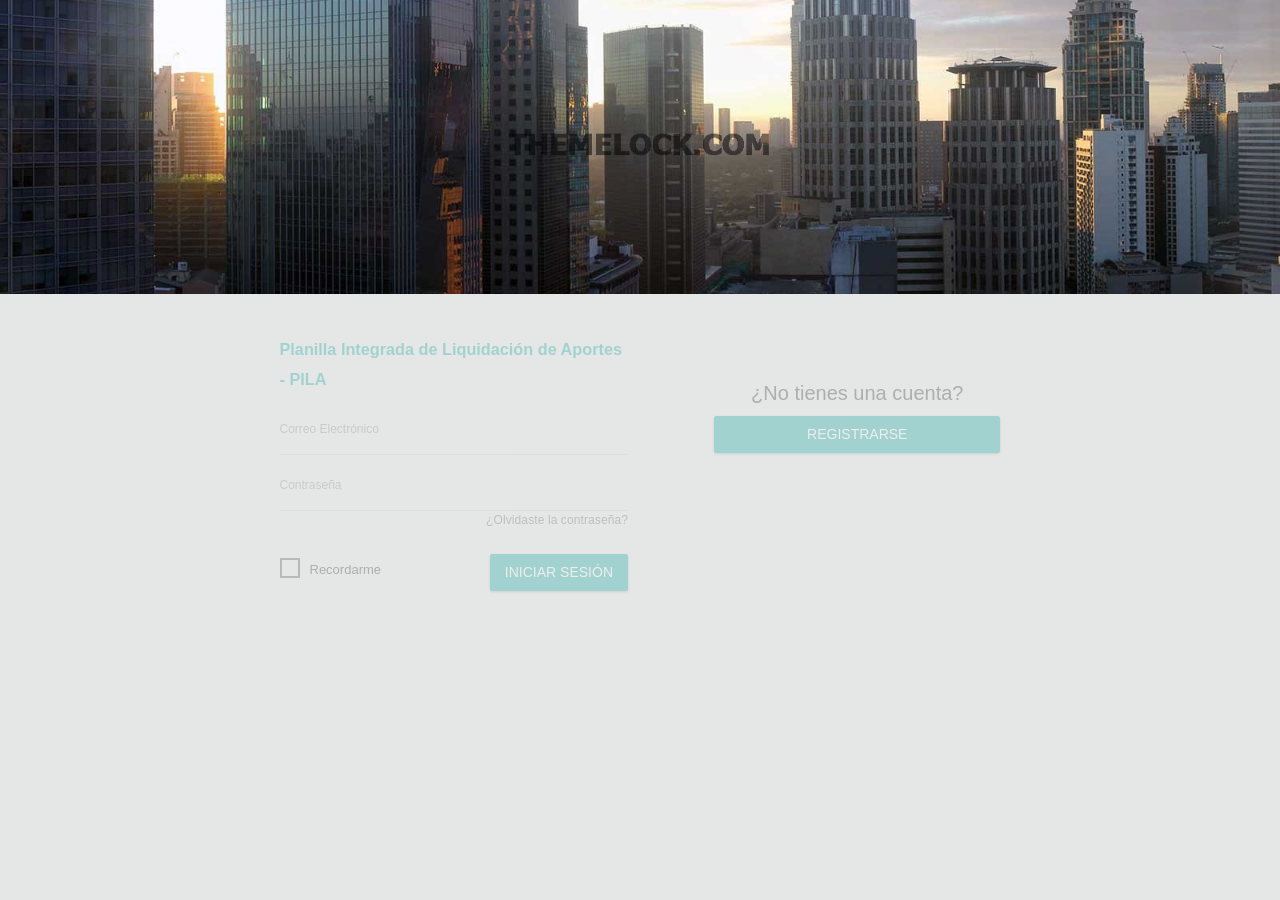
==== commit 0d363129: "login" ====
--- a/PilaAutomatitation/docs/html/aportante/actualizar-novedad.html
+++ b/PilaAutomatitation/docs/html/aportante/actualizar-novedad.html
@@ -27,7 +27,7 @@
 		<script type="text/javascript" src="../../assets/js/libs/utils/respond.min.js?1403934956"></script>
 		<![endif]-->
 	</head>
-	<body class="menubar-hoverable header-fixed ">
+	<body class="menubar-hoverable header-fixed" onload="isContributorAuthenticated()">
 
 		<!-- BEGIN HEADER-->
 		<header id="header" >
@@ -66,15 +66,12 @@
 						<li class="dropdown">
 							<a href="javascript:void(0);" class="dropdown-toggle ink-reaction" data-toggle="dropdown">
 								<img src="../../assets/img/avatar1.jpg?1403934956" alt="" />
-								<span class="profile-info">
-									Daniel Johnson
-									<small>Administrator</small>
-								</span>
+								<span id="labelUsername" class="profile-info"></span>
 							</a>
 							<ul class="dropdown-menu animation-dock">
 								<li><a href="../../html/pages/profile.html">Mi Perfil</a></li>
 								<li class="divider"></li>
-								<li><a href="../../html/pages/login.html"><i class="fa fa-fw fa-power-off text-danger"></i> Salir</a></li>
+								<li><a href="#" onclick="logoutPila()"><i class="fa fa-fw fa-power-off text-danger"></i> Salir</a></li>
 							</ul><!--end .dropdown-menu -->
 						</li><!--end .dropdown -->
 					</ul><!--end .header-nav-profile -->
@@ -160,7 +157,7 @@
 
 						<!-- BEGIN INICIO -->
 						<li>
-							<a href="../../index.html" >
+							<a href="consultar-pensionado.html" >
 								<div class="gui-icon"><i class="md md-home"></i></div>
 								<span class="title">Inicio</span>
 							</a>
@@ -170,7 +167,7 @@
 						<!-- BEGIN PENSIONADOS -->
 						<li class="gui-folder">
 							<a>
-								<div class="gui-icon"><i class="glyphicon glyphicon-list-alt"></i></div>
+								<div class="gui-icon"><i class="glyphicon glyphicon-user"></i></div>
 								<span class="title">Pensionados</span>
 							</a>
 							<!--start submenu -->
@@ -184,7 +181,7 @@
 						<!-- BEGIN PENSIONADOS -->
 						<li class="gui-folder">
 							<a>
-								<div class="gui-icon"><i class="glyphicon glyphicon-list-alt"></i></div>
+								<div class="gui-icon"><i class="glyphicon glyphicon-refresh"></i></div>
 								<span class="title">Novedades</span>
 							</a>
 							<!--start submenu -->
@@ -197,8 +194,8 @@
 						<!-- BEGIN SERVICIOS -->
 						<li class="gui-folder">
 							<a>
-								<div class="gui-icon"><i class="glyphicon glyphicon-list-alt"></i></div>
-								<span class="title">Pagar Servicios</span>
+								<div class="gui-icon"><i class="glyphicon glyphicon-credit-card"></i></div>
+								<span class="title">Servicios</span>
 							</a>
 							<!--start submenu -->
 							<ul>
@@ -266,6 +263,7 @@
 		<script src="../../assets/js/app/util/service.js"></script>
 		<script src="../../assets/js/app/util/util.js"></script>
 		<script src="../../assets/js/app/services/index.js"></script>
+		<script src="../../assets/js/app/services/login.js"></script>
 		<!-- END JAVASCRIPT -->
 
 	</body>
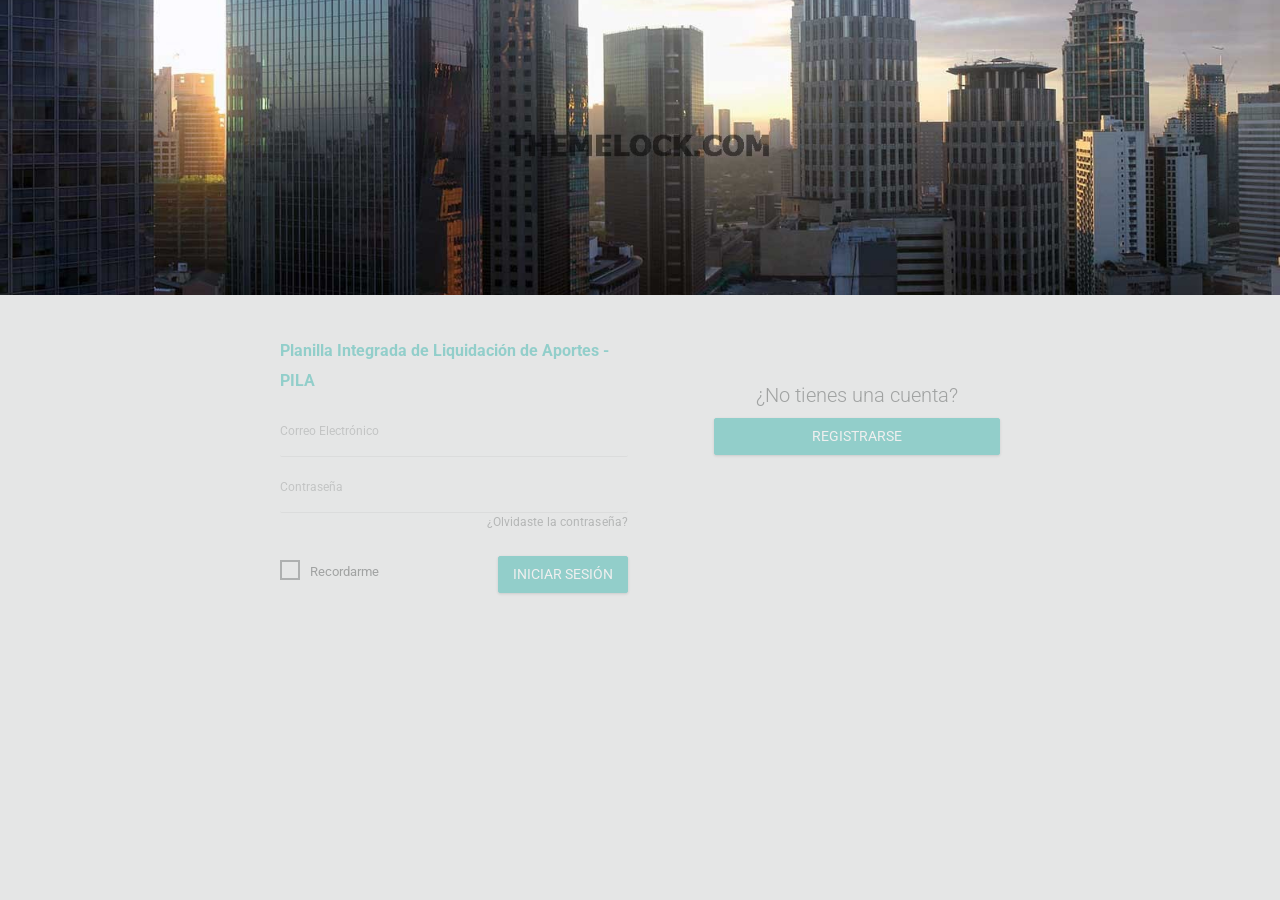
==== commit c9b2f3cf: "fix names in inputs elements" ====
--- a/PilaAutomatitation/docs/html/aportante/actualizar-novedad.html
+++ b/PilaAutomatitation/docs/html/aportante/actualizar-novedad.html
@@ -105,27 +105,26 @@
 
 						<form class="form">
 							<div class="form-group">
-								<input type="date" class="form-control" id="fechaInicio">
-								<label for="regular1">Fecha de inicio</label>
-							</div>
-							<div class="form-group">
-								<input type="date" class="form-control" id="fechaFin">
-								<label for="regular1">Fecha de finalización</label>
-							</div>
-							<div class="form-group">
-								<input type="number" class="form-control" id="duracion">
-								<label for="regular1">Duracion en días</label>
-							</div>
-							<div class="form-group">
-								<select id="select1" name="tipo" class="form-control">
-									<option value="">&nbsp;</option>
+								<input type="date" class="form-control" id="fechaInicio" name="fechaInicio">
+								<label for="fechaInicio">Fecha de inicio</label>
+							</div>
+							<div class="form-group">
+								<input type="date" class="form-control" id="fechaFin" name="fechaFin">
+								<label for="fechaFin">Fecha de finalización</label>
+							</div>
+							<div class="form-group">
+								<input type="number" class="form-control" id="duracion" name="duracion">
+								<label for="duracion">Duracion en días</label>
+							</div>
+							<div class="form-group">
+								<select id="tipo" name="tipo" class="form-control">
 									<option value="30">30</option>
 									<option value="40">40</option>
 									<option value="50">50</option>
 									<option value="60">60</option>
 									<option value="70">70</option>
 								</select>
-								<label for="select1">Tipo de novedad</label>
+								<label for="tipo">Tipo de novedad</label>
 							</div>
 							<div class="form-group">
 								<button type="submit" class="btn btn-raised btn-default-light ink-reaction">Actualizar</button>
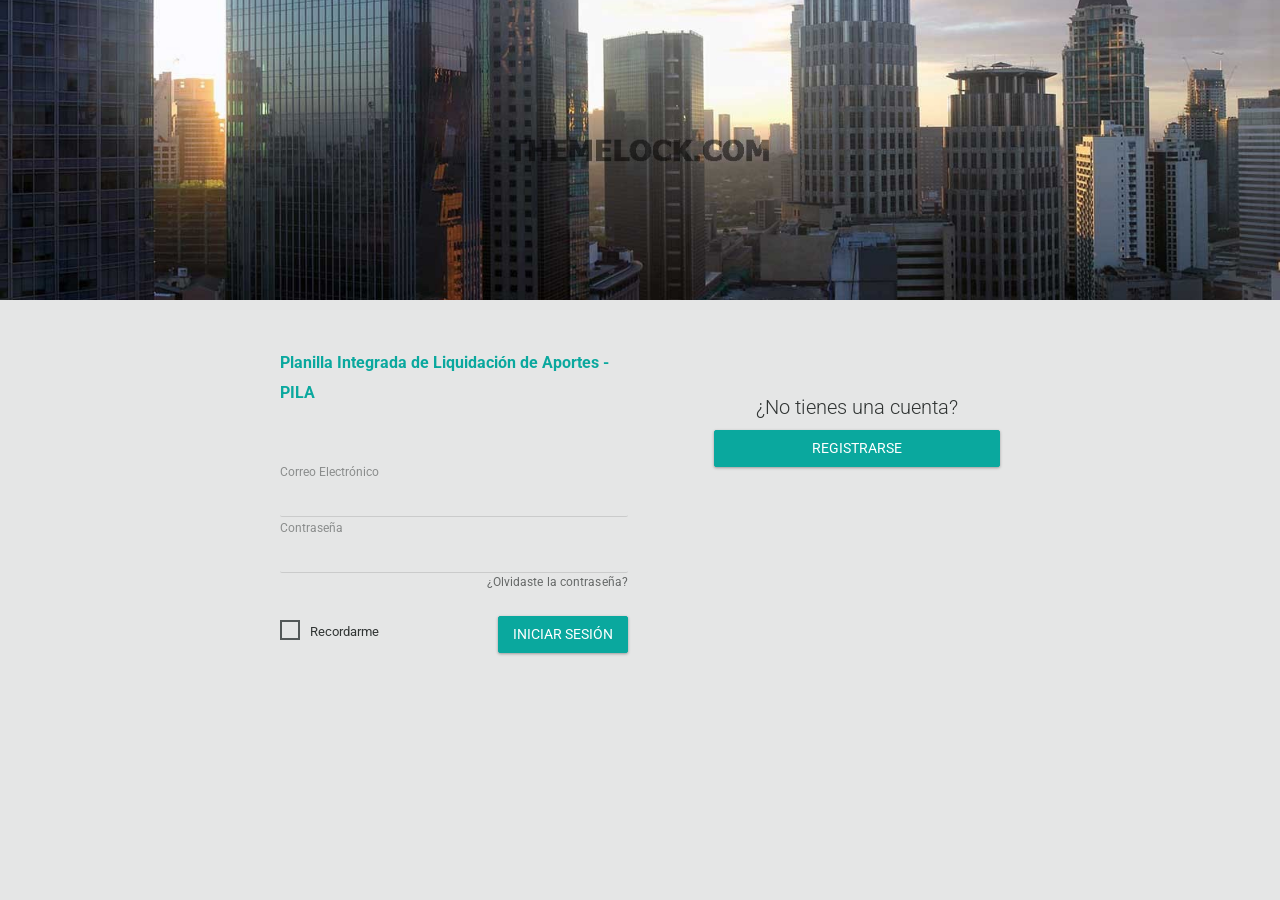
==== commit aa948a81: "CRUD pensionado" ====
--- a/PilaAutomatitation/docs/html/aportante/actualizar-novedad.html
+++ b/PilaAutomatitation/docs/html/aportante/actualizar-novedad.html
@@ -255,10 +255,8 @@
 		<script src="../../assets/js/core/source/AppNavSearch.js"></script>
 		<script src="../../assets/js/core/source/AppVendor.js"></script>
 		<script src="../../assets/js/core/demo/Demo.js"></script>
-		<script src="../../assets/js/core/demo/DemoTableDynamic.js"></script>
 
 		<script src="../../assets/js/app/util/config.js"></script>
-		<script src="../../assets/js/app/util/loader.js"></script>
 		<script src="../../assets/js/app/util/service.js"></script>
 		<script src="../../assets/js/app/util/util.js"></script>
 		<script src="../../assets/js/app/services/index.js"></script>
--- a/PilaAutomatitation/docs/assets/css/theme-default/materialadmin.css
+++ b/PilaAutomatitation/docs/assets/css/theme-default/materialadmin.css
@@ -2783,7 +2783,7 @@
   transition: 0.2s ease all;
 }
 .form-group .form-control ~ label {
-  top: 0;
+  top: -19px;
   margin-bottom: 0;
   font-size: 12px;
   opacity: 0.5;
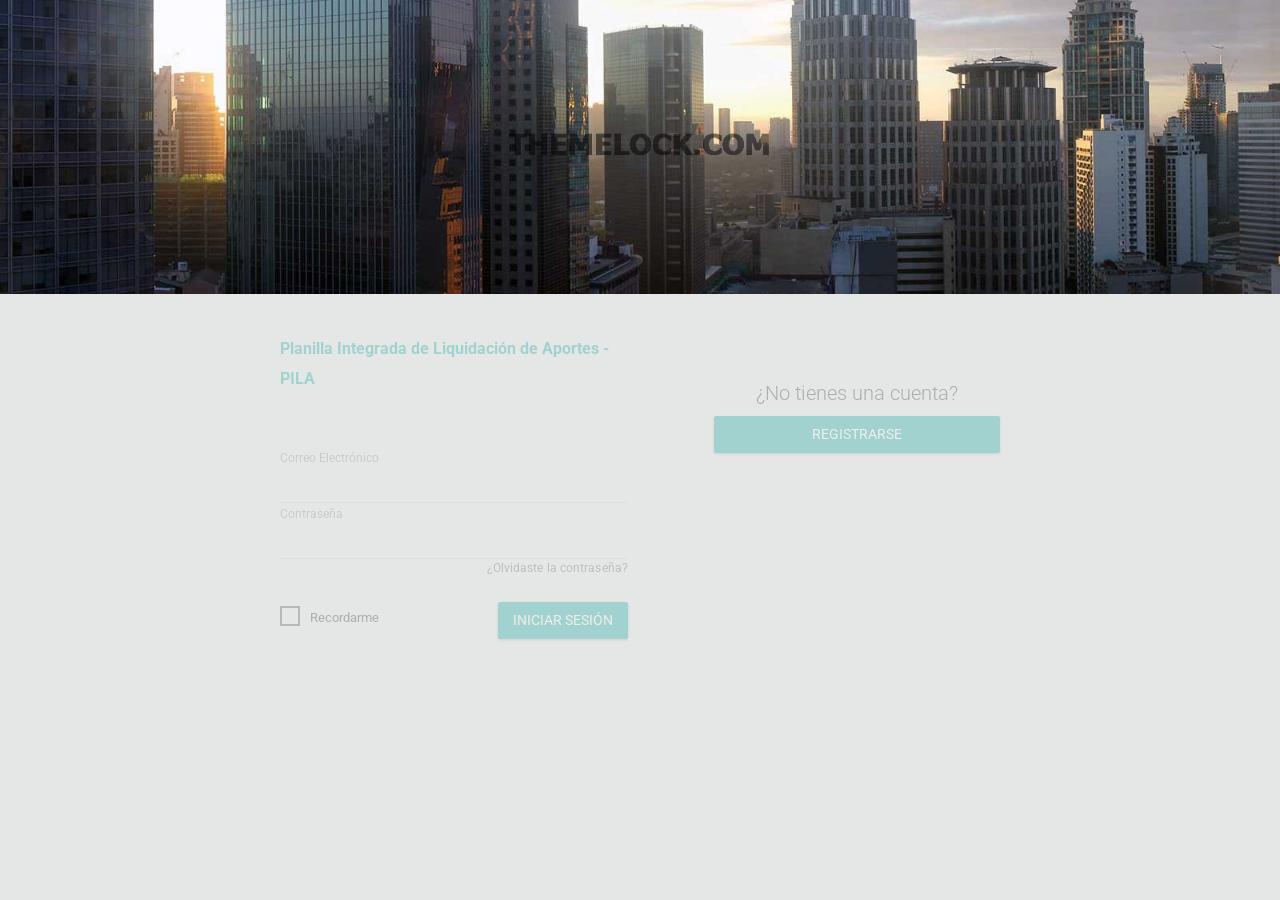
==== commit 029c4972: "Crud novedades frontend" ====
--- a/PilaAutomatitation/docs/html/aportante/actualizar-novedad.html
+++ b/PilaAutomatitation/docs/html/aportante/actualizar-novedad.html
@@ -100,10 +100,12 @@
 				<section class="style-default-bright">
 					<div class="section-header">
 						<h2 class="text-primary">Actualizar Novedad</h2>
+						<h3 id="message" class="text-primary"></h3>
 					</div>
 					<div class="section-body">
-
-						<form class="form">
+						<br>
+						<br>
+						<div class="form">
 							<div class="form-group">
 								<input type="date" class="form-control" id="fechaInicio" name="fechaInicio">
 								<label for="fechaInicio">Fecha de inicio</label>
@@ -118,18 +120,23 @@
 							</div>
 							<div class="form-group">
 								<select id="tipo" name="tipo" class="form-control">
-									<option value="30">30</option>
-									<option value="40">40</option>
-									<option value="50">50</option>
-									<option value="60">60</option>
-									<option value="70">70</option>
+									<option value="1">Traslado</option>
+									<option value="2">Variación transitoria de salario</option>
+									<option value="3">Supención temporal</option>
+									<option value="4">Licencia no remunerada</option>
+									<option value="5">Comisión por servicios</option>
+									<option value="6">Incapacidad temporal por enfermedad</option>
+									<option value="7">Licencia maternidad/paternidad</option>
+									<option value="8">Vacaciones</option>
+									<option value="9">Licencia remunerada</option>
+									<option value="10">Aporte volunatario a pensiones</option>
 								</select>
 								<label for="tipo">Tipo de novedad</label>
 							</div>
 							<div class="form-group">
-								<button type="submit" class="btn btn-raised btn-default-light ink-reaction">Actualizar</button>
-							</div>
-						</form>
+								<button type="submit" class="btn btn-raised btn-default-light ink-reaction" onclick="actualizarNovedad()">Actualizar</button>
+							</div>
+						</div>
 
 					</div><!--end .section-body -->
 				</section>
@@ -261,6 +268,8 @@
 		<script src="../../assets/js/app/util/util.js"></script>
 		<script src="../../assets/js/app/services/index.js"></script>
 		<script src="../../assets/js/app/services/login.js"></script>
+		<script src="../../assets/js/app/services/novedad.js"></script>
+		<script src="../../assets/js/app/services/actualizar-novedad.js"></script>
 		<!-- END JAVASCRIPT -->
 
 	</body>
